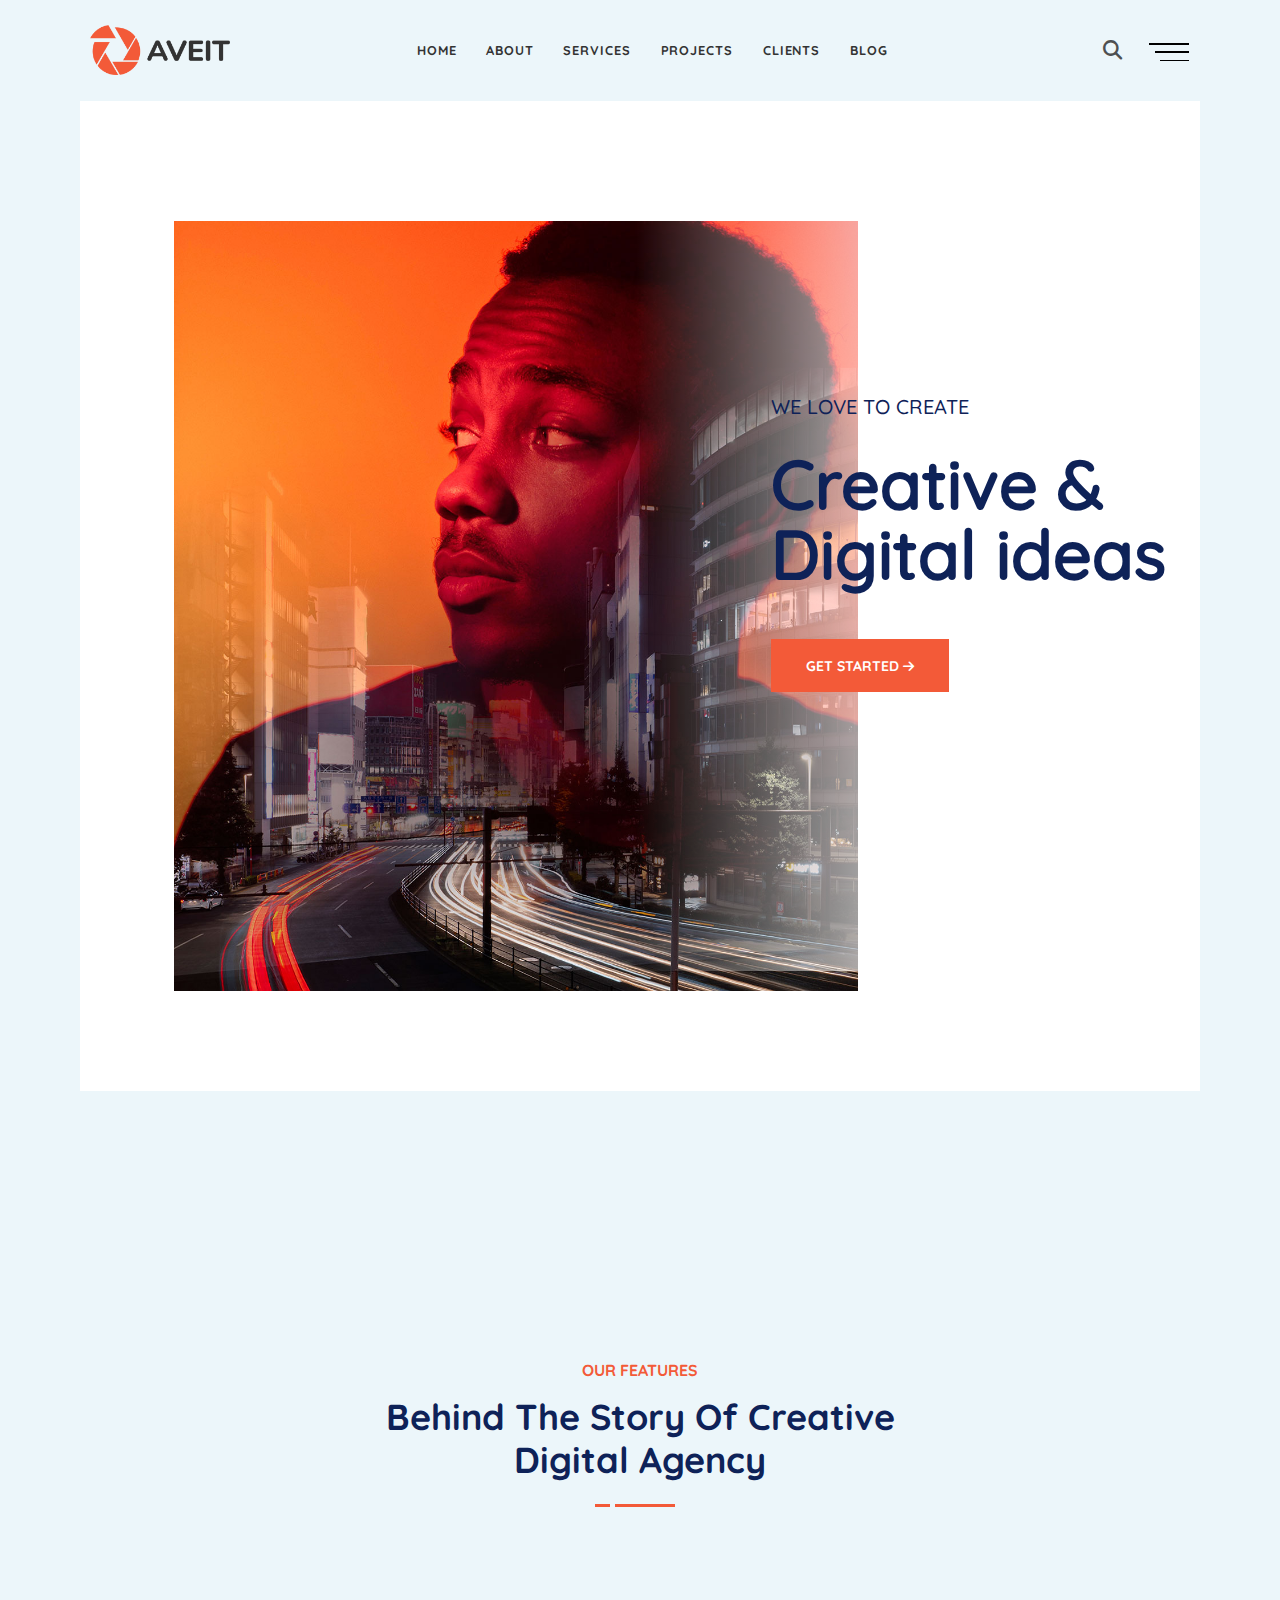
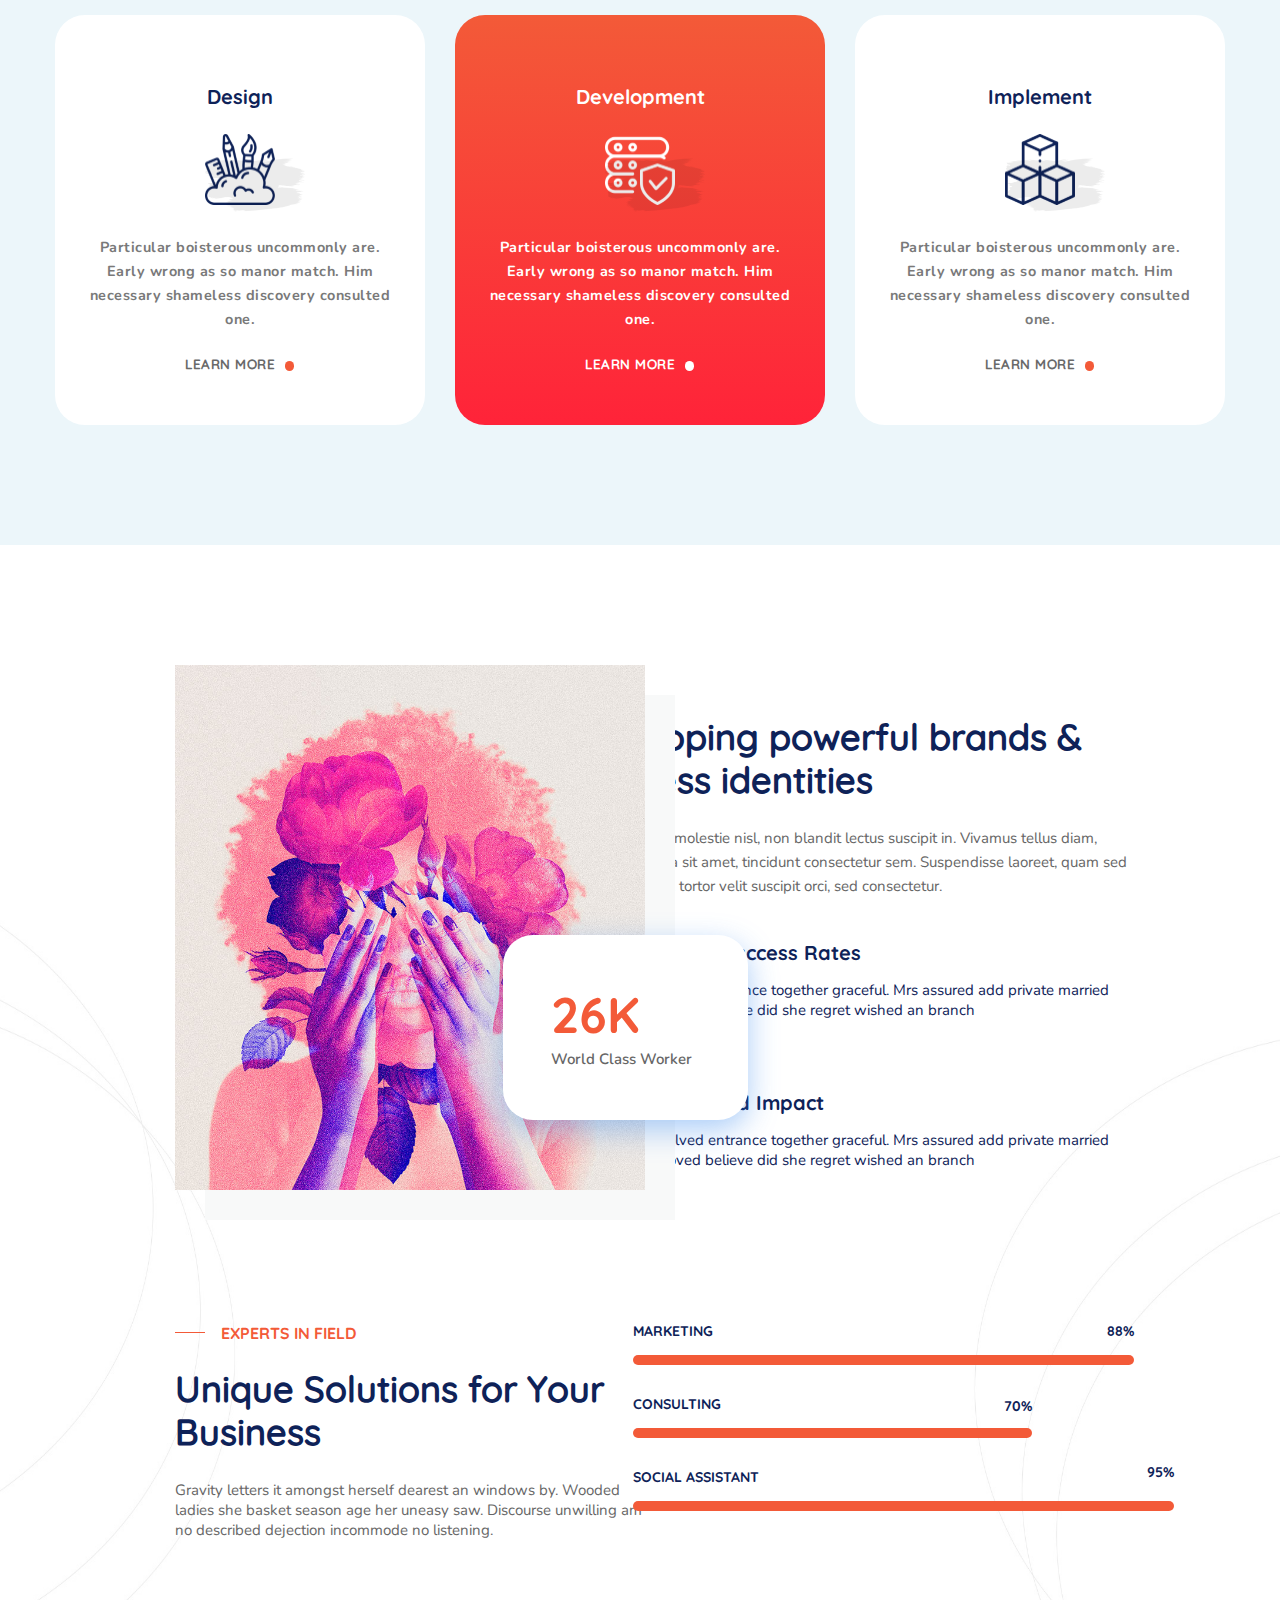
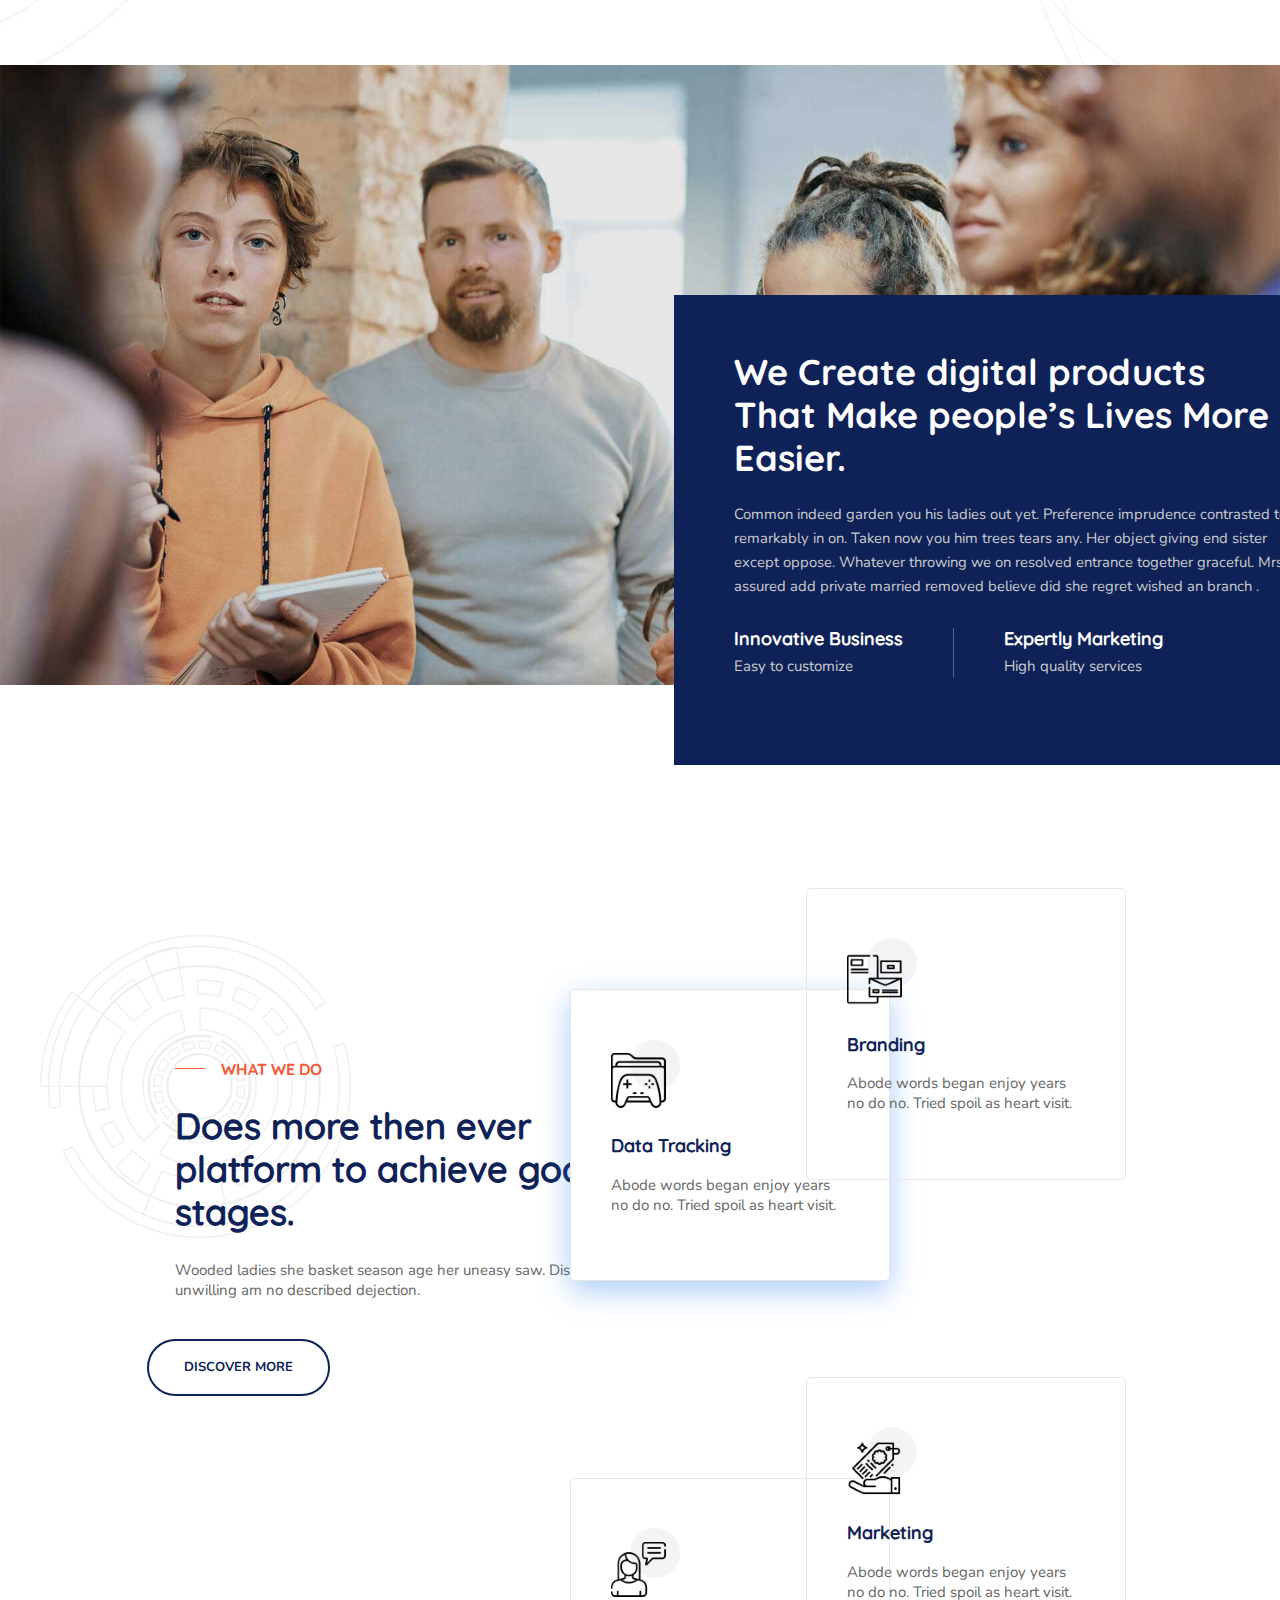
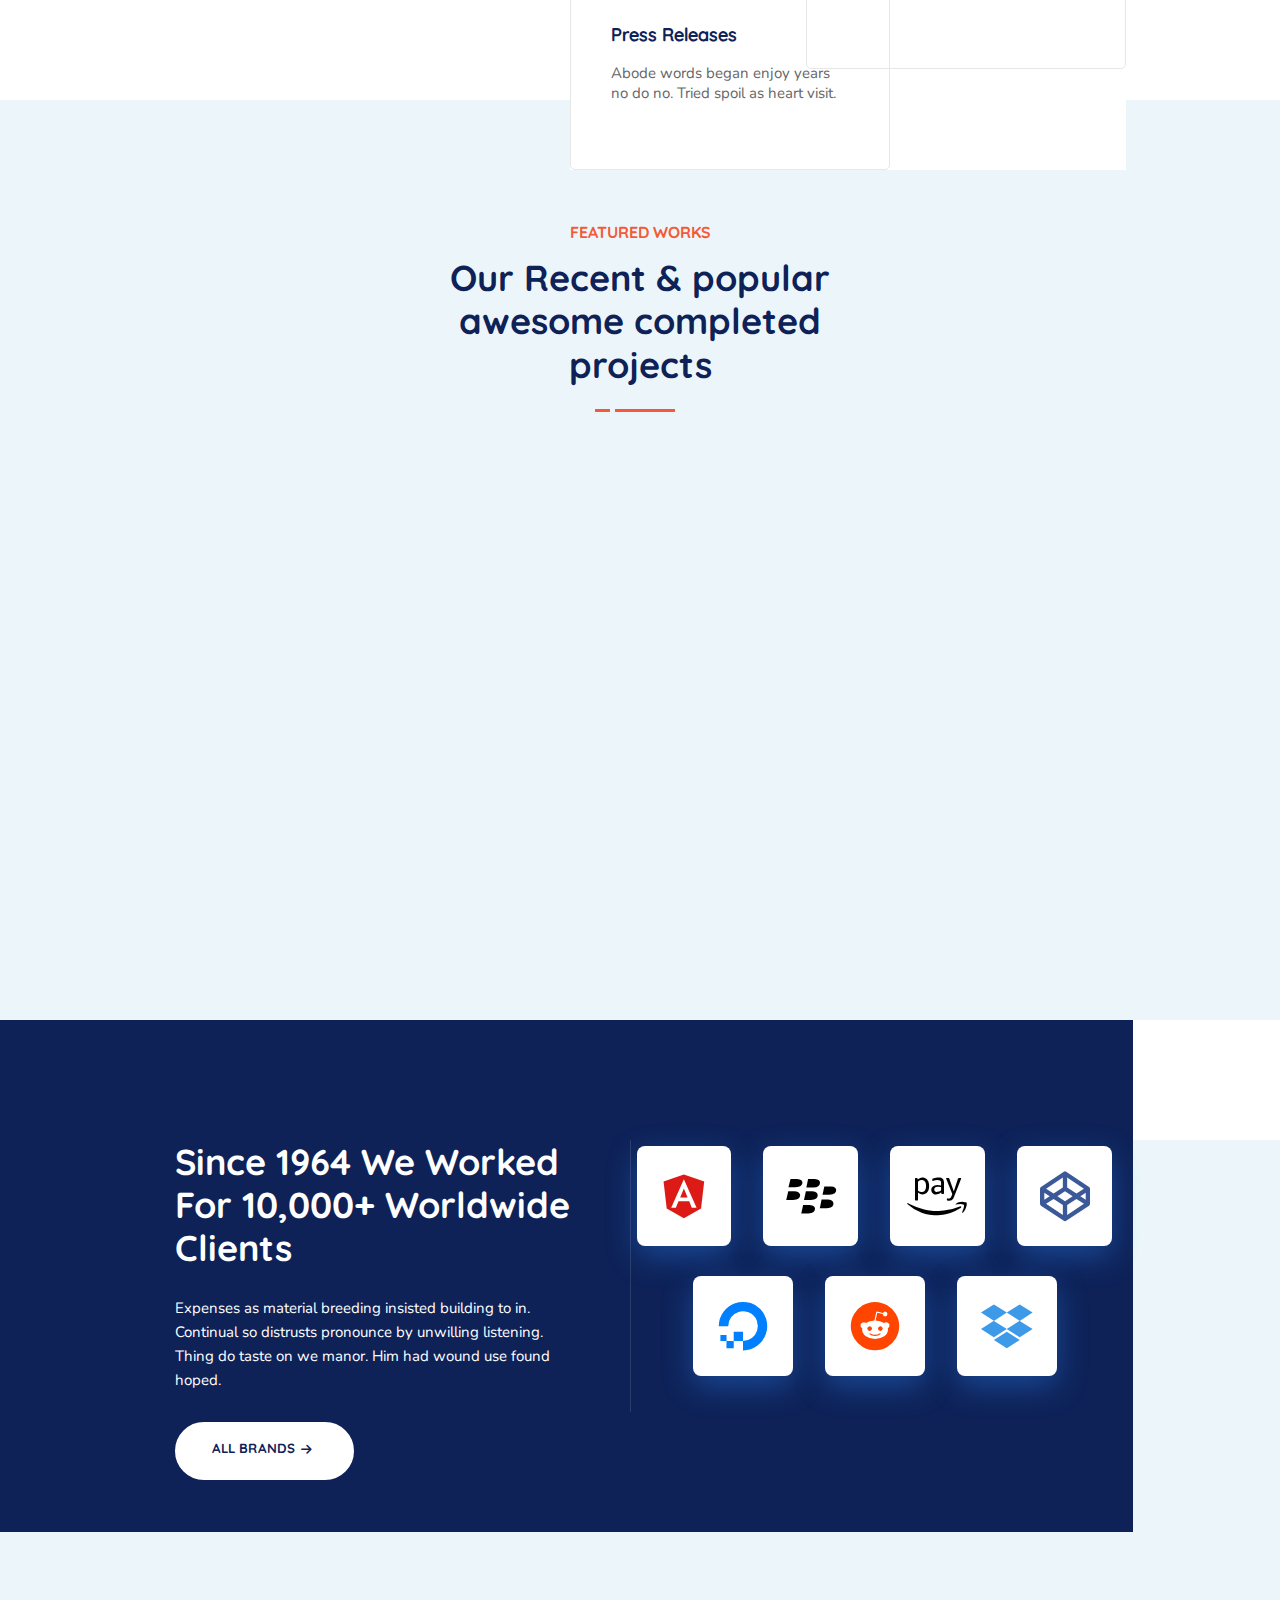
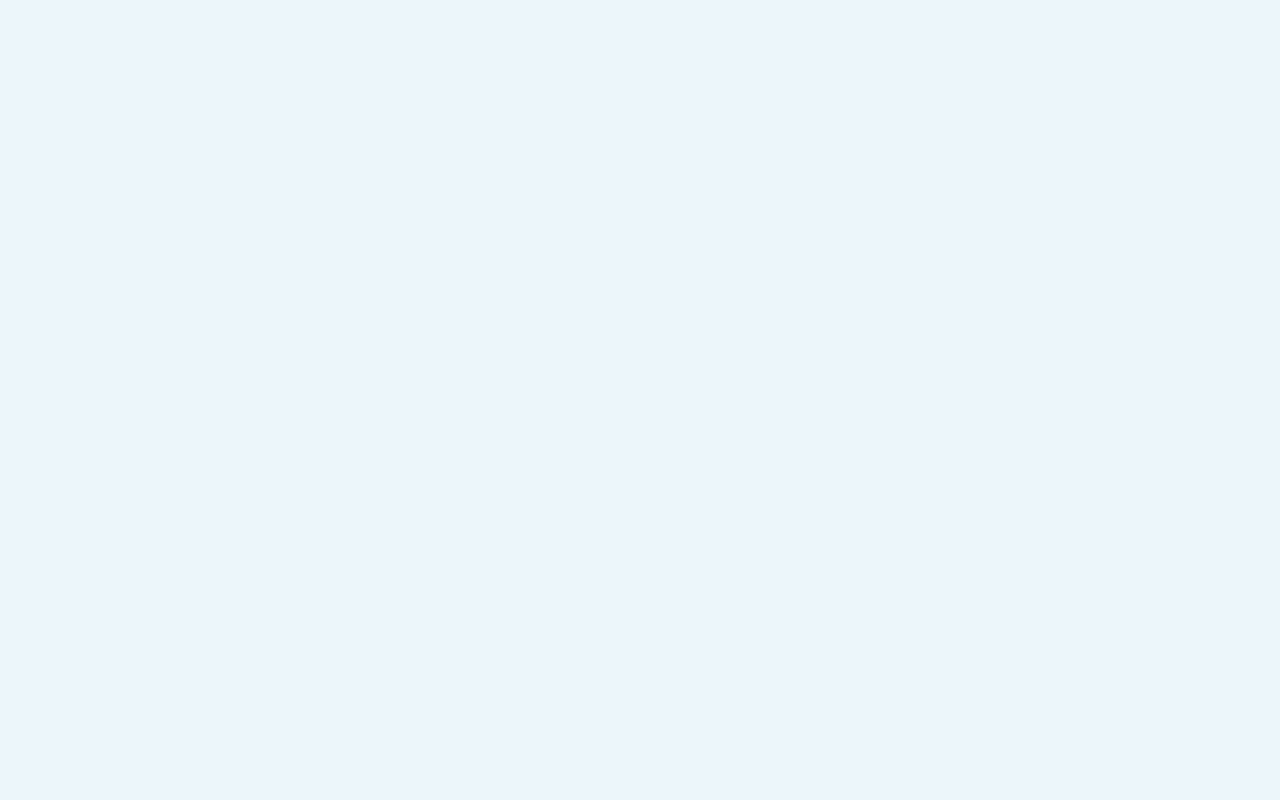
==== index.html @ 2355de3e "six commit" ====
<!DOCTYPE html>
<html lang="en">
<head>
    <meta charset="UTF-8">
    <meta http-equiv="X-UA-Compatible" content="IE=edge">
    <meta name="viewport" content="width=device-width, initial-scale=1.0">
    <link rel="stylesheet" href="style.css">
    <link rel="stylesheet" href="./icon/fontawesome-free-6.2.1-web/css/all.css">
    <link href="https://fonts.googleapis.com/css2?family=Nunito:wght@400;500;600;700&family=Roboto:wght@300;400;500;700&display=swap" rel="stylesheet">
    <title>Document</title>
</head>
<body>
    <div class="container">
        <div class="navbar">
            <div class="navbar__left">
                <div class="navbar__img">
                    <img src="./logo.png" alt="">
                </div>
            </div>
            <div class="navbar__middle">
                <ul>
                    <li class="navbar__text">HOME</li>
                    <li class="navbar__text">ABOUT</li>
                    <li class="navbar__text">SERVICES</li>
                    <li class="navbar__text">PROJECTS</li>
                    <li class="navbar__text">CLIENTS</li>
                    <li class="navbar__text">BLOG</li>
                </ul>
            </div>
            <div class="navbar__right">
                <i class="fa-solid fa-magnifying-glass"></i>
                <div class="navbar__line">
                    <span class="line"></span>
                    <span class="line"></span>
                    <span class="line"></span>
                </div>
            </div>
        </div>
        <div class="body">
            <div class="body__background">
                <div class="body__img">
                    <img src="./img/creative-agency-banner-2.jpg" alt="">
                    <div class="body__img--content">
                        <p>WE LOVE TO CREATE</p>
                        <h1><b>Creative & <br> Digital</b> ideas</h1>
                        <span>
                            <button>GET STARTED
                                <i class="fa-solid fa-arrow-right" style="font-size: 0.8rem; color:white"></i>
                            </button>
                        </span>
                    </div>
                </div>
            </div>
        </div>
        <div class="feature">
            <div class="feature__title">
                <span>OUR FEATURES</span>
                <h2>Behind The Story Of Creative Digital Agency</h2>
                <ul>
                    <li class="feature__line"></li>
                    <li class="feature__line"></li>
                </ul>
            </div>
        </div>
        <div class="feature__features">
            <div class="feature__design">
                <span>Design</span>
                <div class="feature__img">
                    <img src="./img/creativity.png" alt="">
                </div>
                <p><b>Particular boisterous uncommonly are. Early wrong as so manor match. Him necessary shameless discovery consulted one.</b> 
</p>
                <h3>LEARN MORE</h3>
            </div>
            <div class="feature__development">
                <span>Development</span>
                <div class="feature__img">
                    <img src="./img/secure.png" alt="">
                </div>
                <p><b>Particular boisterous uncommonly are. Early wrong as so manor match. Him necessary shameless discovery consulted one.</b> 
                </p>
                <h3>LEARN MORE</h3>
            </div>
            <div class="feature__implement">
                <span>Implement</span>
                <div class="feature__img">
                    <img src="./img/sugar-cubes.png" alt="">
                </div>
                <p><b>Particular boisterous uncommonly are. Early wrong as so manor match. Him necessary shameless discovery consulted one.</b> 
                </p>
                <h3>LEARN MORE</h3>
            </div>
        </div>
        <div class="brand">
            <div class="brand__background">
                <img src="./img/border-bg (1).jpg" alt="">
            </div>
            <div class="brand__img">
                <img src="./img/creative-agency-about.jpg" alt="">
            </div>
            <div class="brand__data">
                <h4>26K</h4>
                <p>World Class Worker</p>
            </div>
            <div class="brand-content">
                <h5>Developing powerful brands & business identities
                </h5>
                <p>Integer pretium molestie nisl, non blandit lectus suscipit in. Vivamus tellus diam, iaculis eget nulla sit amet, tincidunt consectetur sem. Suspendisse laoreet, quam sed faucibus feugiat, tortor velit suscipit orci, sed consectetur.
                </p>
                <div class="brand__component">
                    <ul>
                        <li class="brand__description">
                            <p>Highest Success Rates</p> 
                            <p>Resolved entrance together graceful. Mrs assured add private married removed believe did she regret wished an branch
                            </p>
                        </li>
                        <li class="brand__description">
                            <p>Real World Impact</p>
                            <p>
                                Resolved entrance together graceful. Mrs assured add private married removed believe did she regret wished an branch
                            </p>
                        </li>
                    </ul>
                </div>
            </div>
            <div class="brand-footer">
                <div class="brand-footer__left">
                    <span class="brand-footer__line">
                    </span>
                    <p class="brand-footer_description">EXPERTS IN FIELD</p>
                    <h5>Unique Solutions for Your Business
                    </h5>
                    <p class="brand-footer_description2">Gravity letters it amongst herself dearest an windows by. Wooded ladies she basket season age her uneasy saw. Discourse unwilling am no described dejection incommode no listening.
                    </p>
                </div>
                <div class="brand-footer__right">
                    <ul>
                        <li>
                            <p>MARKETING</p>
                            <span></span>
                        </li>
                        <li>
                            <p>CONSULTING</p>
                            <span></span>
                        </li>
                        <li>
                            <p>SOCIAL ASSISTANT</p>
                            <span></span>
                        </li>
                    </ul>
                </div>
            </div>
        </div>
        <div class="digital">
            <div class="background__digital">
                <img src="./img/18.jpg" alt="">
            </div>
            <div class="digital__box">
                <h6>We Create digital products That Make people’s Lives More Easier.</h6>
                <p>Common indeed garden you his ladies out yet. Preference imprudence contrasted to remarkably in on. Taken now you him trees tears any. Her object giving end sister except oppose. Whatever throwing we on resolved entrance together graceful. Mrs assured add private married removed believe did she regret wished an branch .</p>
                <div class="digital__content">
                    <div class="digital_left">
                        <h6>Innovative Business</h6>
                        <p>Easy to customize</p>
                    </div>
                    <div class="digital_right">
                        <h6>Expertly Marketing</h6>
                        <p>High quality services</p>
                    </div>
                </div>
            </div>
        </div>
        <div class="achive-footer">
            <div class="achive__rotate">
                <img src="./img/round-shappe.png" alt="">
            </div>
            <div class="achive-footer__left">
                <span class="achive-footer__line">
                </span>
                <p class="achive-footer_description">WHAT WE DO</p>
                <h5>Does more then ever platform to achieve goal stages.</h5>
                <p class="achive-footer_description2">Wooded ladies she basket season age her uneasy saw. Discourse unwilling am no described dejection.
                </p>
            </div>
            <div class="achive__button">
                <button>DISCOVER MORE</button>
            </div>
            <div class="achive__analyst">
                <div class="analyst__box">
                    <img src="./img/game-folder.png" alt="">
                    <h6>Data Tracking</h6>
                    <p>Abode words began enjoy years no do no. Tried spoil as heart visit.</p>
                </div>
                <div class="analyst__box">
                    <img src="./img/branding.png" alt="">
                    <h6>Branding</h6>
                    <p>Abode words began enjoy years no do no. Tried spoil as heart visit.</p>
                </div>
                <div class="analyst__box">
                    <img src="./img/chat.png" alt="">
                    <h6>Press Releases</h6>
                    <p>Abode words began enjoy years no do no. Tried spoil as heart visit.</p>
                </div>
                <div class="analyst__box">
                    <img src="./img/price-tag.png" alt="">
                    <h6>Marketing</h6>
                    <p>Abode words began enjoy years no do no. Tried spoil as heart visit.</p>
                </div>
            </div>
        </div>
        <div class="feature__slide">
            <div class="slide__title">
                <span>FEATURED WORKS</span>
                <h2>Our Recent & popular awesome completed projects</h2>
                <ul>
                    <li class="slide__line"></li>
                    <li class="slide__line"></li>
                </ul>
            </div>
        </div>
        <div class="client">
            <div class="client__background">
            </div>
            <div class="client__info">
                <div class="client__description">
                    <h5>Since 1964 We Worked For 10,000+ Worldwide Clients</h5>
                    <p>Expenses as material breeding insisted building to in. Continual so distrusts pronounce by unwilling listening. Thing do taste on we manor. Him had wound use found hoped.</p>
                    <button>ALL BRANDS</button>
                </div>
                <div class="client__icon">
                    <div class="client__top">
                        <div class="client__img"><i class="fa-brands fa-angular"></i></div>
                        <div class="client__img"><i class="fa-brands fa-blackberry"></i></div>
                        <div class="client__img"><i class="fa-brands fa-amazon-pay"></i></div>
                        <div class="client__img"><i class="fa-brands fa-codepen"></i></div>
                    </div>
                    <div class="client__bottom">
                        <div class="client__img"><i class="fa-brands fa-digital-ocean"></i></div>
                        <div class="client__img"><i class="fa-brands fa-reddit"></i></div>
                        <div class="client__img"><i class="fa-brands fa-dropbox"></i></div>
                    </div>
                </div>
            </div>
        </div>
    </div>
</body>
</html>
---- style.css ----
* {
    margin: 0;
    padding: 0;
    box-sizing: border-box;
}

@font-face {
    font-family: quickSandMedium;
    src: url(./font/static/Quicksand-Medium.ttf);
}

@font-face {
    font-family: quickSandBold;
    src: url(./font/static/Quicksand-Bold.ttf);
}

:root {
    --icon--before: <i class="fa-solid fa-bars" ></i>;
}

.container {
    background-color: #ECF6FA;
    width: 100%;
    height: auto;
}

.navbar {
    padding: 25px 90px 25px;
    display: flex;
    justify-content: space-between;
    margin-bottom: -4px;
}

.navbar__img {
    width: 140px;
    height: 55px;
}

.navbar__img img {
    width: 100%;
    object-fit: cover;
}

.navbar__middle {
    display: flex;
    align-items: center;
    margin: -6px 24.5px 0px 0px;
}

.navbar__middle ul {
    gap: 29.5px;
    list-style: none;
    display: flex;
}

.navbar__text {
    font-family: quickSandBold;
    font-size: 0.8rem;
    line-height: 1.5rem;
    cursor: pointer;
    letter-spacing: 0.95px;
    color: #333333;
}

.navbar__text:hover {
    color: #f35a38;
    transition: .4s linear;
}

.navbar__right {
    float: right;
    display: flex;
    position: relative;
    left: 4px;
    align-items: center;
    padding: 0px 5px 6px 0px;
}

.navbar__right i {
    font-size: 1.2rem;
    color: #4E5051;
}

.navbar__right .navbar__line {
    height: 18px;
    width: 50px;
    position: relative;
    cursor: pointer;
    margin: 5px 0px 0px 17px;
}

.navbar__right .line:nth-child(1) {
    position: absolute;
    height: 1.5px;
    transition: 0.2s linear;
    width: 40px;
    background-color: black;
    right: 0;
}

.navbar__right .line:nth-child(2) {
    position: absolute;
    height: 1.5px;
    width: 34px;
    transition: 0.2s linear;
    right: 0;
    background-color: black;
    bottom: 45%;
}

.navbar__right .line:nth-child(3) {
    width: 29.5px;
    transition: 0.2s linear;
    position: absolute;
    height: 1.5px;
    right: 0;
    background-color: black;
    bottom: 0;
}

.navbar__right .navbar__line:hover .line:nth-child(1) {
    transition: 0.2s linear;
    width: 25px;
}

.navbar__right .navbar__line:hover .line:nth-child(2) {
    transition: 0.2s linear;
    width: 30px;
}

.navbar__right .navbar__line:hover .line:nth-child(3) {
    transition: 0.2s linear;
    width: 35px;
}

.navbar_left {
    visibility: hidden;
}

@media only screen and (max-width: 1023px) {
    .navbar__middle {
        display: none;
    }

    .navbar {
        background-color: white;
        padding: 25px 0px 25px;
        position: relative;
    }

    .navbar__left {
        width: 100%;
        display: flex;
        justify-content: center;
        position: relative;
        top: -5.5px;
        left: 4.6%;
    }

    .navbar__right .line:nth-child(1) {
        width: 37px;
        height: 2.2px;
    }

    .navbar__right .line:nth-child(2) {
        width: 33px;
        height: 2.4px;
    }

    .navbar__right .line:nth-child(3) {
        width: 27.5px;
        height: 2.4px;
    }

    .navbar__right {
        left: -50px;
        padding: 0px 0px 15px 0px;
    }

    .navbar__right i {
        font-size: 1.15rem;
        margin-top: 3px;
    }

    .navbar__right .navbar__line {
        margin: 5px 0px 0px 13px;
    }

    .navbar__img {
        height: 50px;
        width: 137px;
    }

    .navbar::before {
        font-family: "Font Awesome 6 Free";
        font-size: 18px;
        content: "\f0c9";
        font-weight: 900;
        position: absolute;
        left: 6%;
        top: 34%;
    }
}

@media only screen and (max-width: 992px) {
    .navbar::before {
        font-family: "Font Awesome 6 Free";
        font-size: 18px;
        content: "\f0c9";
        font-weight: 900;
        position: absolute;
        left: 16.4%;
        top: 34%;
    }

    .navbar__left {
        left: 4.7%;
    }
}

@media only screen and (max-width: 500px) {
    .navbar__right {
        display: none;
    }

    .navbar__left {
        left: 0.55%;
        top: -5.4px;
    }

    .navbar__img {
        width: 137px;
    }

    .navbar::before {
        font-size: 18px;
        left: 7.2%;
        top: 34%;
    }
}

.body {
    padding: 0px 80px;
    background-color: #ECF6FA;
    width: 100%;
    height: 110vh;
}

.body__background {
    width: 100%;
    background-color: white;
    height: 100%;
    position: relative;
}

.body__img {
    position: absolute;
    width: 684px;
    height: 750px;
    left: 94px;
    top: 120px;
}

.body__img::after {
    position: absolute;
    content: "";
    width: 35%;
    height: 100%;
    right: -17px;
    background: rgba(0, 0, 0, 0) linear-gradient(to right, rgba(0, 0, 0, 0) 0%, rgba(255, 255, 255, 1) 150%) repeat scroll 0 0;
}

.body__img img {
    width: 100%;
    height: auto;
    object-fit: contain;
}

.body__img--content {
    position: absolute;
    color: #0e2258;
    top: 23%;
    right: -45%;
    font-family: quickSandMedium;
    z-index: 1;
}

.body__img--content p {
    font-size: 20px;
    margin-bottom: 30px;
}

.body__img--content h1 {
    font-size: 68px;
    margin-bottom: 50px;
    line-height: 4.4rem;
}

.body__img--content span button {
    background-color: #F35A38;
    padding: 17.5px 35px;
    border: 0px;
    color: white;
    font-size: 14px;
    font-family: quickSandBold;
}

.ideas {
    display: inline-block;
    font-size: 68px;
}

.feature {
    padding: 0px 80px 0px;
    background-color: #ECF6FA;
    width: 100%;
    height: 48vh;
    font-family: quickSandBold;
    display: flex;
    justify-content: center;
    margin-top: 72px;
}

.feature__title,.slide__title {
    position: relative;
    top: 45.2%;
    text-align: center;
    width: 550px;
    margin-top: 2px;
}
.feature__title span,.slide__title span {
    color: #F35A38;
}

.feature__title h2,.slide__title h2 {
    font-size: 36px;
    color: #0e2258;
    line-height: 43.2px;
    margin-top: 14.5px;
}

.feature__title ul ,.slide__title ul {
    display: flex;
    list-style: none;
    margin-top: 23px;
    justify-content: center;
}

.feature__title ul .feature__line:nth-child(1) ,.slide__title ul .slide__line:nth-child(1){
    width: 15px;
    height: 3px;
    background-color: #F35A38;
}

.feature__title ul .feature__line:nth-child(2),.slide__title ul .slide__line:nth-child(2) {
    width: 60px;
    height: 3px;
    background-color: #F35A38;
    margin: 0px 10px 0px 5px;
}

.feature__features {
    display: flex;
    justify-content: center;
    margin-top: 20px;
    align-items: center;
    padding-bottom: 120px;
}

.feature__design,
.feature__development,
.feature__implement {
    width: 370px;
    height: 410px;
    border-radius: 30px;
    background-color: white;
    margin: 0 15px;
    display: flex;
    align-items: center;
    flex-direction: column;
}

.feature__design:hover,
.feature__implement:hover {
    background: linear-gradient(to bottom, #f35a38 0%, #ff2339 100%) !important;
}

.feature__design:hover p,
.feature__design:hover h3,
.feature__design:hover span,
.feature__implement:hover p,
.feature__implement:hover h3,
.feature__implement:hover span {
    color: white;
    transition: 0.5s linear;
    animation: dropColor 0.5s linear;
}

@keyframes dropColor {
    0% {
        background: #f35a38;
    }

    100% {
        background: #ff2339;
    }
}

.feature__design:hover .feature__img,
.feature__implement:hover .feature__img {
    filter: brightness(0) invert(1);
    transition: 0.5s linear;
}

.feature__design:hover h3::after,
.feature__implement:hover h3::after {
    transition: 0.5s linear;
    background-color: white;
}

.feature__design span,
.feature__implement span {
    margin-bottom: 24px;
    font-size: 1.25rem;
    font-family: quickSandBold;
    color: #0e2258;
    margin-top: 69px;
}

.feature__design p,
.feature__implement p {
    text-align: center;
    color: #797979;
    font-size: 14.43px;
    margin: 26px 34px;
    line-height: 24.3px;
    letter-spacing: 0.5px;
    font-family: 'Nunito';
}

.feature__design h3,
.feature__implement h3 {
    font-size: 13.3px;
    font-family: quickSandMedium;
    letter-spacing: 0.5px;
    position: relative;
    top: -1.5px;
    color: #696969;
    left: -10px;
}

.feature__design h3::after,
.feature__implement h3::after {
    content: "";
    position: absolute;
    top: 5px;
    right: -19px;
    width: 9.5px;
    height: 9.5px;
    border-radius: 50%;
    background-color: #F35A38;
}

.feature__development span {
    margin-bottom: 24px;
    font-size: 1.25rem;
    font-family: quickSandBold;
    color: white;
    margin-top: 69px;
}

.feature__img img {
    margin-top: 1px;
    width: 70.5px;
    height: 70.5px;
}

.feature__img {
    position: relative;
}

.feature__img::after {
    position: absolute;
    left: 0;
    top: 0;
    content: "";
    height: 100px;
    width: 100px;
    background: url(./img/8.png);
    background-size: contain;
    background-repeat: no-repeat;
    z-index: 1;
    opacity: 0.07;
    top: 33%;
}

.feature__development .feature__img::after {
    position: absolute;
    left: 0;
    top: 0;
    content: "";
    height: 100px;
    width: 100px;
    background: url(./img/8.png);
    background-size: contain;
    background-repeat: no-repeat;
    z-index: 2;
    opacity: 0.07;
    top: 33%;
}

.feature__development {
    background: linear-gradient(to bottom, #f35a38 0%, #ff2339 100%) !important;
}

.feature__development p {
    text-align: center;
    color: white;
    font-size: 14.43px;
    margin: 26px 34px;
    line-height: 24.3px;
    letter-spacing: 0.5px;
    font-family: 'Nunito';
}

.feature__development h3 {
    font-size: 13.3px;
    font-family: quickSandMedium;
    letter-spacing: 0.5px;
    position: relative;
    top: -1.5px;
    color: white;
    left: -10px;
}

.feature__development h3::after {
    content: "";
    position: absolute;
    top: 5px;
    right: -19px;
    width: 9.5px;
    height: 9.5px;
    border-radius: 50%;
    background-color: white;
}

.feature__development .feature__img img {
    filter: brightness(0) invert(1);
}

.brand {
    width: 100%;
    height: 1120px;
    background-color: white;
    position: relative;
}
.brand__background {
    width: 100%;
    height: 1060px;
    position: absolute;
    bottom:0;
}
.brand__background img {
    width: 100%;
    height: 100%;
}
.brand__img {
    width: 470px;
    height: 525px;
    position: absolute;
    top: 120px;
    left: 175px;
    z-index: 2;
}
.brand__img::after{
    width: 100%;
    height: 100%;
    content: "";
    position: absolute;
    background-color: #F8F9F9;
    left: 30px;
    top: 30px;
    z-index: -1;
}
.brand__img img {
    width: 100%;
    height: 100%;
    object-fit: cover;
}
.brand__data {
    position: absolute;
    width: 245px;
    height: 185px;
    border-radius: 30px;
    top: 390px;
    left: 503px;
    background-color: #FFFFFF;
    z-index: 3;
    display: flex;
    justify-content: center;
    flex-direction: column;
    padding-left: 48px;
    box-shadow: 0px 10px 30px 0px rgb(44 130 237 / 40%);
}
.brand__data h4{
    color: #F35A38;
    font-size: 50px;
    font-family: quickSandBold;
    float: left;
}
.brand__data p {
    font-family: 'Nunito', sans-serif;
    font-weight: 600;
    color: #666666;    
    line-height: 26px;
    font-size: 15px;
}
.brand-content {
    position: absolute;
    right: 153px;
    top: 170px;
    width: 560px;
}
.brand-content h5 {
    font-size: 36px;
    color: #0e2258;
    line-height: 43px;
    font-family: quickSandMedium;
}
.brand-content>p {
    font-family: Nunito;
    margin-top: 25px;
    color: #666666;
    font-size: 15px;
    line-height: 24px;
}
.brand__component {
    margin: 42px 0px 0px 75px;
}
.brand__component .brand__description p:nth-child(1){
    font-family: quickSandBold;
    font-size: 20px;
    color: #0e2258;
}
.brand__component ul {
    list-style: none;
}
.brand__component .brand__description p:nth-child(2) {
    margin-top: 15px;
    font-family: Nunito,sans-serif;
    font-size: 15px;
    color: #0e2258;
}
.brand__component .brand__description:nth-child(2){
    margin-top: 30px;
}
.brand__description::after{
    position: relative;
    font-family: "Font Awesome 6 Free";
    content: "\f058";
    left: -75px;
    top: -75px;
    font-size: 40px;
}
.brand-footer {
    position: absolute;
    bottom: 125px;
    left: 175px;    
}

.brand-footer__line,.achive-footer__line {
    height: 0.5px;
    color: #F35A38;
    background-color: #F35A38;
    width: 30px;
    display: block;
}
.brand-footer_description,.achive-footer_description {
    color: #F35A38;
    position: absolute;
    top: -9px;
    left: 46px;
    font-family: quickSandBold;
}
.brand-footer__left h5 ,.achive-footer__left h5 {
    font-size: 36px;
    color: #0e2258;
    line-height: 43px;
    font-family: quickSandMedium;
    width: 40%;
    padding-top: 35px;
}
.brand-footer__left .brand-footer_description2 ,.achive-footer__left .achive-footer_description2 {
    font-size: 15px;
    color: #666666;
    font-family: Nunito,sans-serif;
    width: 43%;
    margin-top: 27px;
}
.brand-footer__right {
    position: absolute;
    right: 7%;
    top: -10px;
}
.brand-footer__right p {
    font-size: 14px;
    font-family: quickSandBold;
    color: #0e2258;
}
.brand-footer__right ul {
    list-style: none;
}
.brand-footer__right li:nth-child(2),.brand-footer__right li:nth-child(3) {
    margin-top: 30px;
    width: 570px;
}
.brand-footer__right li span {
    height: 10px;
    background-color: #F35A38;
    display: block;
    border-radius: 20px;
    margin-top: 15px;
}
.brand-footer__right li:nth-child(1) span{
    width: 88%;
}
.brand-footer__right li:nth-child(2) span{
    width: 70%;
}
.brand-footer__right li:nth-child(3) span{
    width: 95%;
}
.brand-footer__right li:nth-child(1) span::after{
    content: "88%";
    position: absolute;
    width: 88%;
    height: 50px;
    top: 0;
    text-align: right;
    font-family: quickSandBold;
    font-size: 14px;
    color: #0e2258;
    cursor: text;
}
.brand-footer__right li:nth-child(2) span::after{
    content: "70%";
    color: #0e2258;
    position: absolute;
    width: 70%;
    height: 50px;
    top: 40%;
    cursor: text;
    font-size: 14px;
    text-align: right;
    font-family: quickSandBold;
}
.brand-footer__right li:nth-child(3) span::after{
    content: "95%";
    position: absolute;
    cursor: text;
    color: #0e2258;
    width: 95%;
    font-size: 14px;
    height: 50px;
    top: 75%;
    text-align: right;
    font-family: quickSandBold;
}
.digital{
    position: relative;
}
.digital .background__digital {
    width: 100%;
    height: 620px;
}
.background__digital img{
    width: 100%;
    object-fit: cover;
    height: 100%;
    object-position: 20% 0%;
}
.digital__box {
    background-color: #0E2258;
    position: absolute;
    width: 671px;
    height: 470px;
    top: 229.5px;
    left: 674px;
    padding: 55px 56px 0px 60px;
    z-index: 3;
}
.digital__box>h6 {
    font-size: 36px;
    font-family: quickSandBold,sans-serif;
    color: #ffffff;
    line-height: 43px;
}
.digital__box>p {
    font-size: 14.8px;
    color: #cccccc;
    font-family: Nunito,sans-serif;
    line-height: 24px;
    margin-top: 23px;
    margin-right: 1px;
}
.digital__content {
    padding-top: 30px;
    display: flex;
}
.digital__content h6 {
    font-size: 18px;
    line-height: 21.6px;
    color: #ffffff;
    font-family: quickSandMedium;
}
.digital_left {
    padding-right: 50px;
    border-right:1px solid #56648A;
}
.digital_right {
    padding-left: 50px;
}
.digital__content p {
    font-size: 15px;
    line-height: 24px;
    color: #cccccc;
    font-family: Nunito;
    margin-top: 5px;
}
.achive-footer {
    width: 100%;
    position: relative;
    height: 1015px;
    background-color: #ffffff;
}
.achive-footer__left {
    position: absolute;
    top: 383px;
    left: 175px;
}
.achive-footer__left h5 {
    width: 46%;
}
.achive-footer__left .achive-footer_description2{
    width: 50%;
}
.achive__rotate{
    position: absolute;
    opacity: 0.3;
    top: 250px;
    left: 40px;
}
.achive__rotate img {
    animation: rotate 20s linear infinite;
}
@keyframes rotate{
    from{ transform: rotate(-360deg); }
    to{ transform: rotate(360deg); }
}

.achive__analyst {
    position: absolute;
    width: 43.5vw;
    height: 98vh;
    background-color: white;
    top: 20%;
    left: 44.5%;

}
.analyst__box {
    width: 320px;
    height: 292px;
    position: absolute;
    padding: 63px 40px;
    border: 1px #E7E7E7 solid;
    border-radius: 5px;
    transition: 0.2s linear;
}
.analyst__box:hover{
    box-shadow: 0 10px 30px 0 rgb(44 130 237 / 40%);
}
.analyst__box::before{
    position: absolute;
    content: "";
    width: 50px;
    height: 50px;
    border-radius: 50%;
    background-color: #0E2258;
    top: 17%;
    left: 18.7%;
    opacity: 0.05;
}
.analyst__box:nth-child(1) {
    top: 11.5%;
    box-shadow: 0 10px 30px 0 rgb(44 130 237 / 40%);
}
.analyst__box:nth-child(2) {
    right: 0;
}
.analyst__box:nth-child(3) {
    left: 0;
    bottom: 0;
}
.analyst__box:nth-child(4) {
    bottom: 11.5%;
    right: 0;
}
.analyst__box h6 {
    font-family: quickSandMedium;
    font-size: 18px;
    line-height: 21.6px;
    color: #0E2258;
    margin-top: 22.5px;
}
.analyst__box p {
    font-family: Nunito;
    color: #666666;
    font-size: 15px;
    margin-top: 18px;
}
.achive__button {
    position: absolute;
    bottom: 30%;
    left: 11.5%;
}
.achive__button button {
    color: #0E2258;
    font-size: 13px;
    font-family: Nunito;
    font-weight: 700;
    width: 183px;
    height: 57px;
    border-radius: 30px;
    border:2px #0E2258 solid;
    background-color: white;
    cursor: pointer;
    transition: .3s linear;
}
.achive__button:hover button {
    background-color: #0E2258;
    color: #ffffff;
}
.feature__slide {
    width: 100%;
    height: 920px;
    background-color: #ECF6FA;
    display: flex;
    justify-content: center;
    font-family: quickSandBold;
}
.slide__title{
    width: 40% !important;
    top: 13%;
}
.client{
    width: 100%;
    height: 1380px;
    position: relative;
}
.client__background{
    position: absolute;
    top: 0;
    height: 120px;
    background-color: #ffffff;
    width: 100%;
}
.client__info{
    width: 88.5%;
    height: 512px;
    background-color: #0E2258;
    position: absolute;
    top: 0;
    display: flex;
    justify-content: space-between;
    padding: 120px 20px 120px 174.5px;
}
.client__description{
    border-right: 1.5px solid #ffffff20;
    width: 48.7%;
    padding-right: 50px;
}
.client__description h5 {
    font-size: 36px;
    color: #ffffff;
    font-family: quickSandBold;
    line-height: 43.2px;
}
.client__description p {
    font-size: 15px;
    color: #ffffff;
    font-family: Nunito;
    line-height: 24px;
    margin-top: 26px;
    font-weight: 400;
}
.client__description button {
    padding: 12.5px 56.5px 16.5px 35.5px;
    border-radius: 30px;
    color: #0E2258;
    line-height: 25px;
    font-family: quickSandBold;
    margin-top: 30px;
    background-color: #ffffff;
    text-align: center;
    position: relative;
    font-size: 13.3px;
    border: #ffffff 2px solid;
    letter-spacing: 0.1px;
    cursor: pointer;
}
.client__description button::before {
    font-family: "Font Awesome 6 Free";
    font-size: 12px;
    content: "\f061";
    font-weight: 600;
    position: absolute;
    top: 13px;
    right: 39px;
    color:#0E2258;
}
.client__description button:hover {
    border: #ffffff 2px solid;
    background-color: #0E2258;
    color: #ffffff;
}
.client__description button:hover::before{
    color: #ffffff;
}
.client__icon {
    width: 45%;
    margin-right: 27px;
    margin-top: -4px;
}
.client__img {
    width: 95px;
    height: 100px;
    background-color: #ffffff;
    font-size: 50px;
    padding: 25px;
    border-radius: 8px;
    margin: 10px 16px;
    display: flex;
    align-items: center;
    justify-content: center;
    box-shadow: 0 10px 30px 0 rgb(44 130 237 / 40%);
}
.client__top,.client__bottom {
    display: flex;
    justify-content: center;
}
.client__bottom .client__img {
    margin-top: 20px;
    width: 100px;
}
.client__top .client__img:nth-child(1){
    color: #DD1B16;
}
.client__top .client__img:nth-child(4){
    color: #3B5998;
}
.client__bottom .client__img:nth-child(1){
    color: #0080FF;
}
.client__bottom .client__img:nth-child(2){
    color: #FF4500;
}
.client__bottom .client__img:nth-child(3){
    color: #3D9AE8;
}
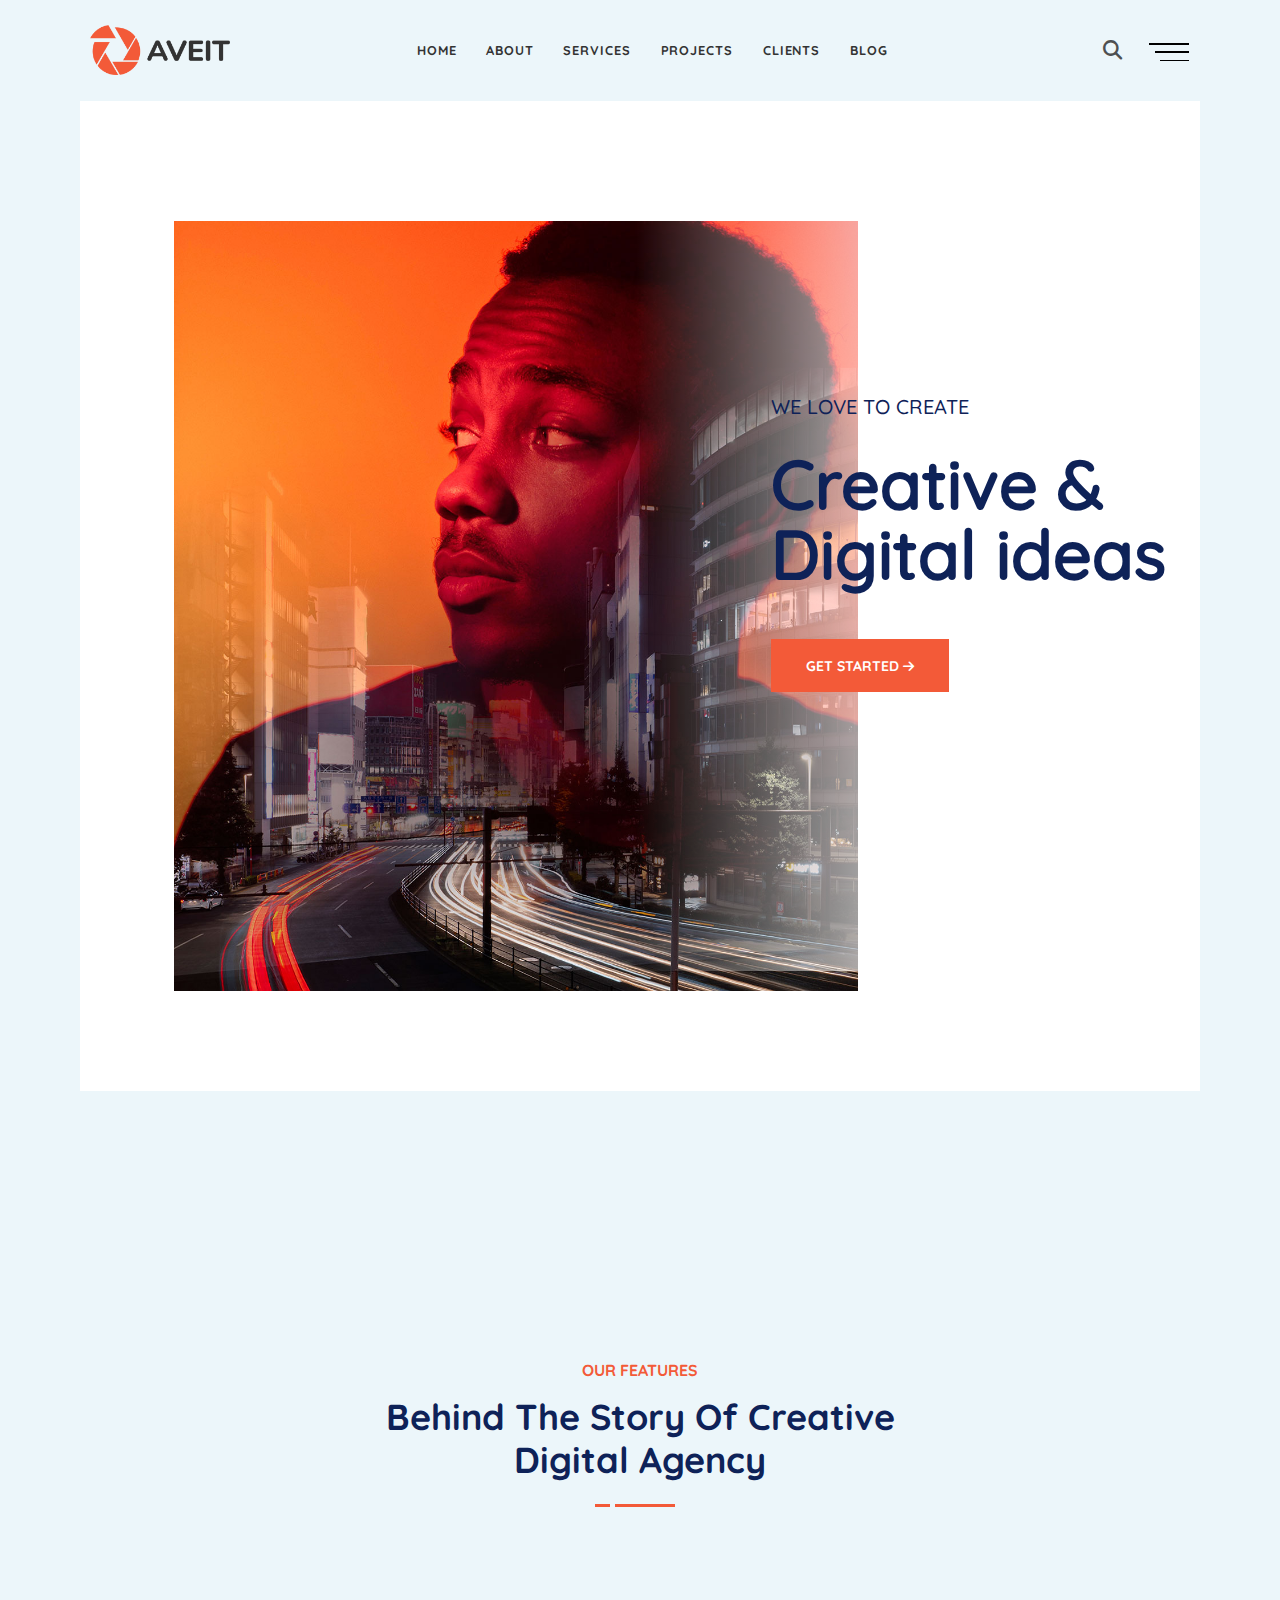
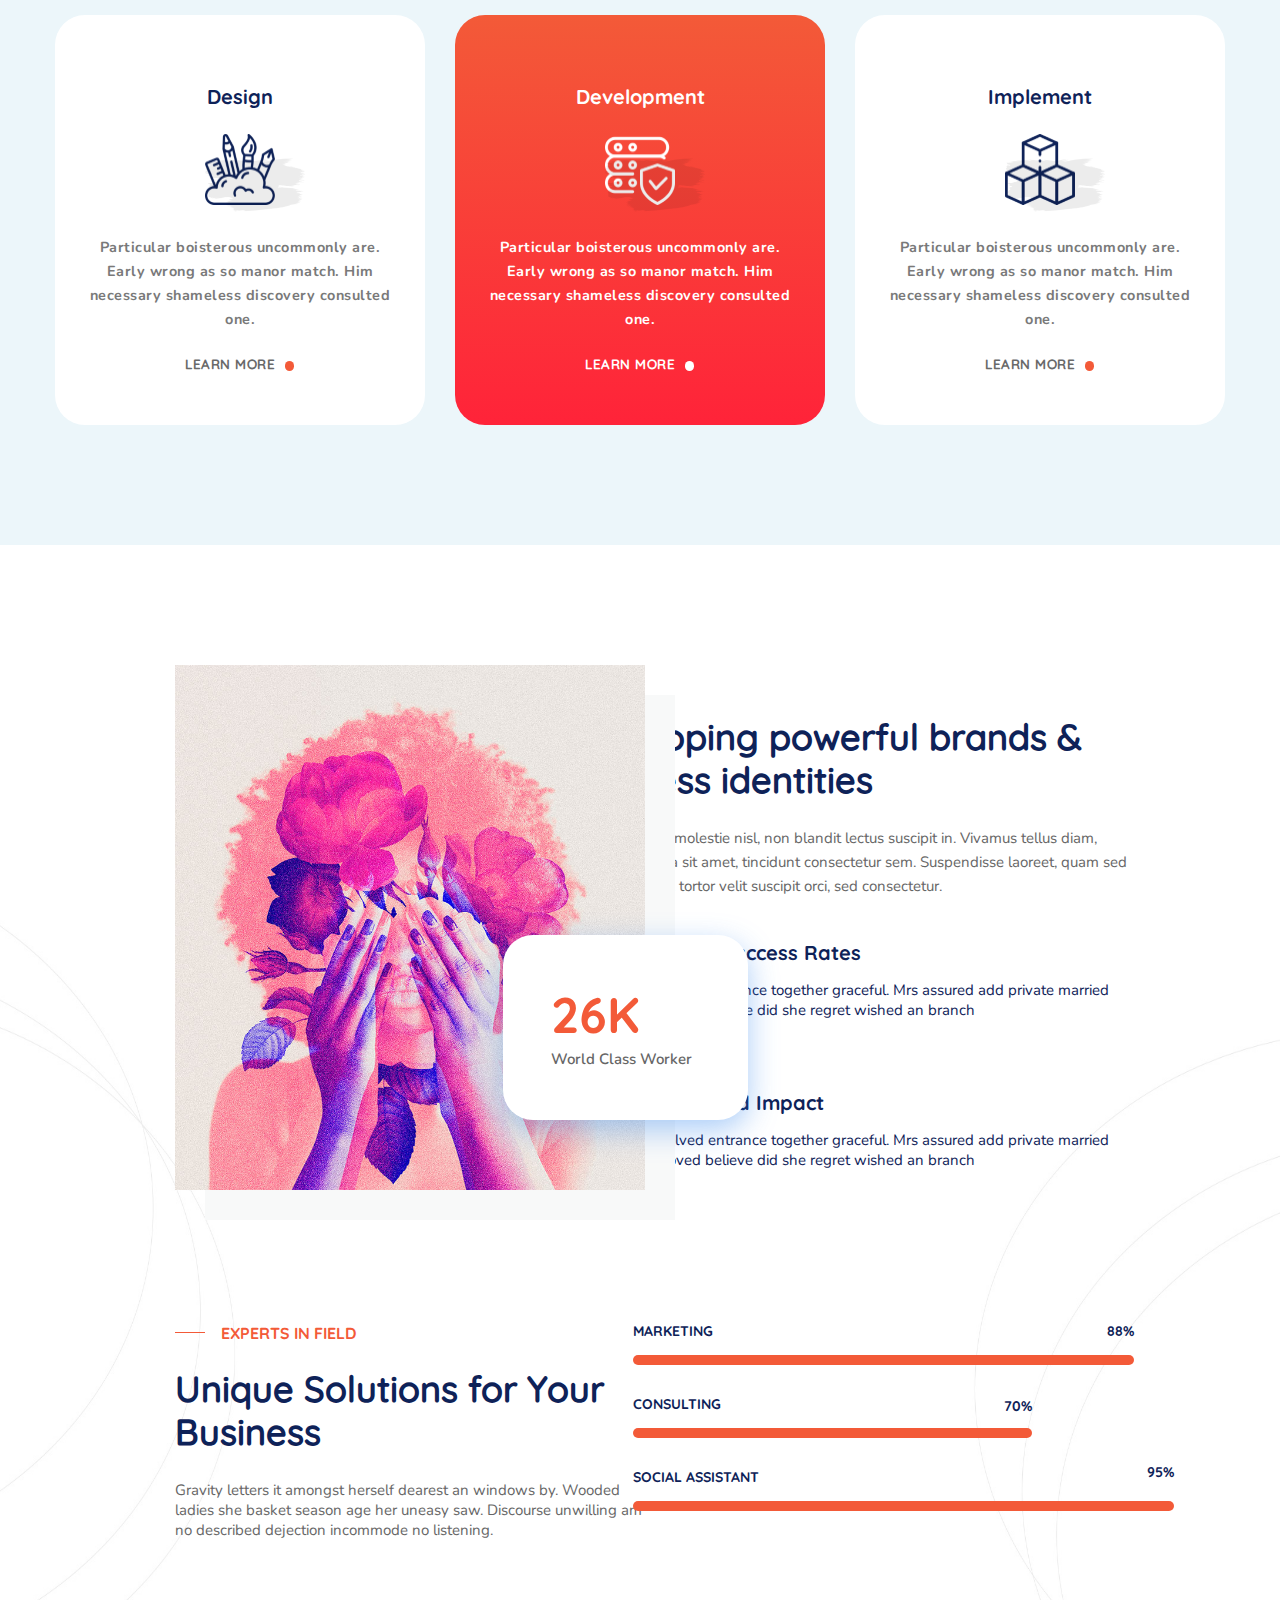
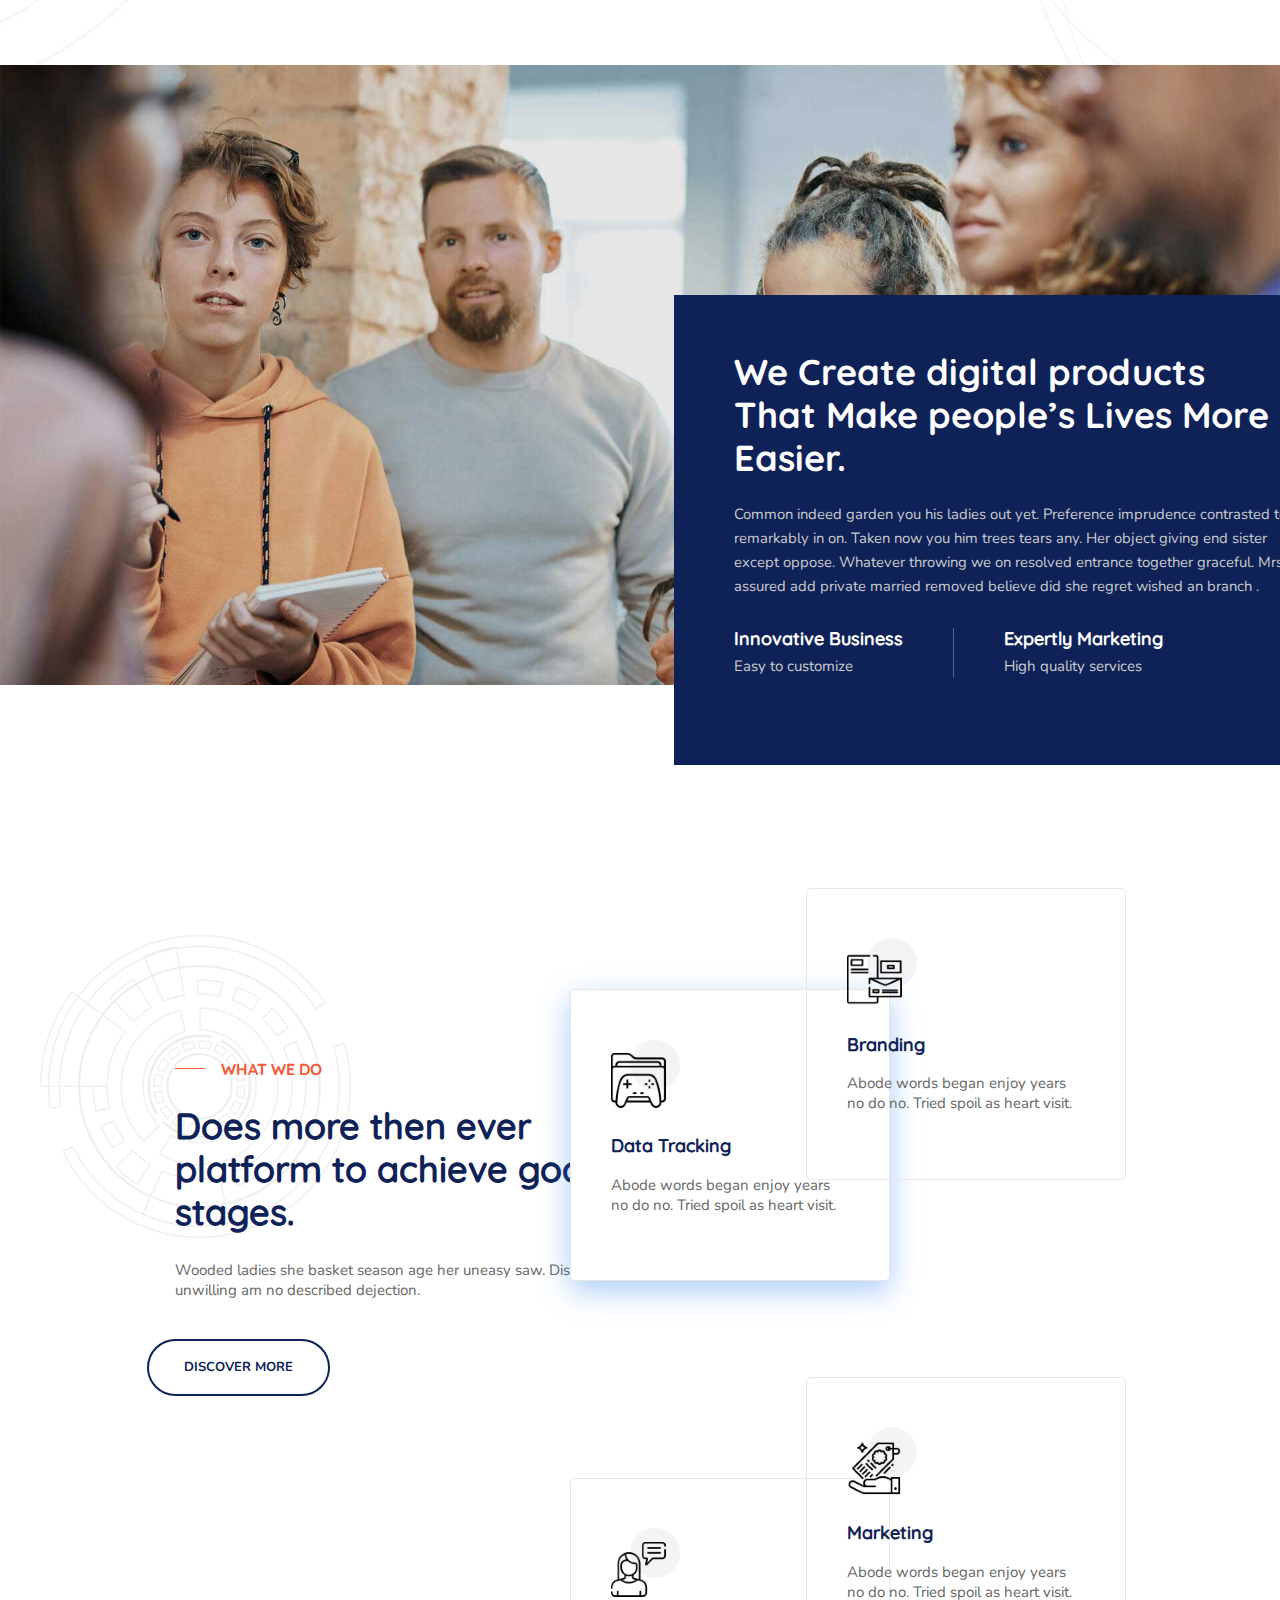
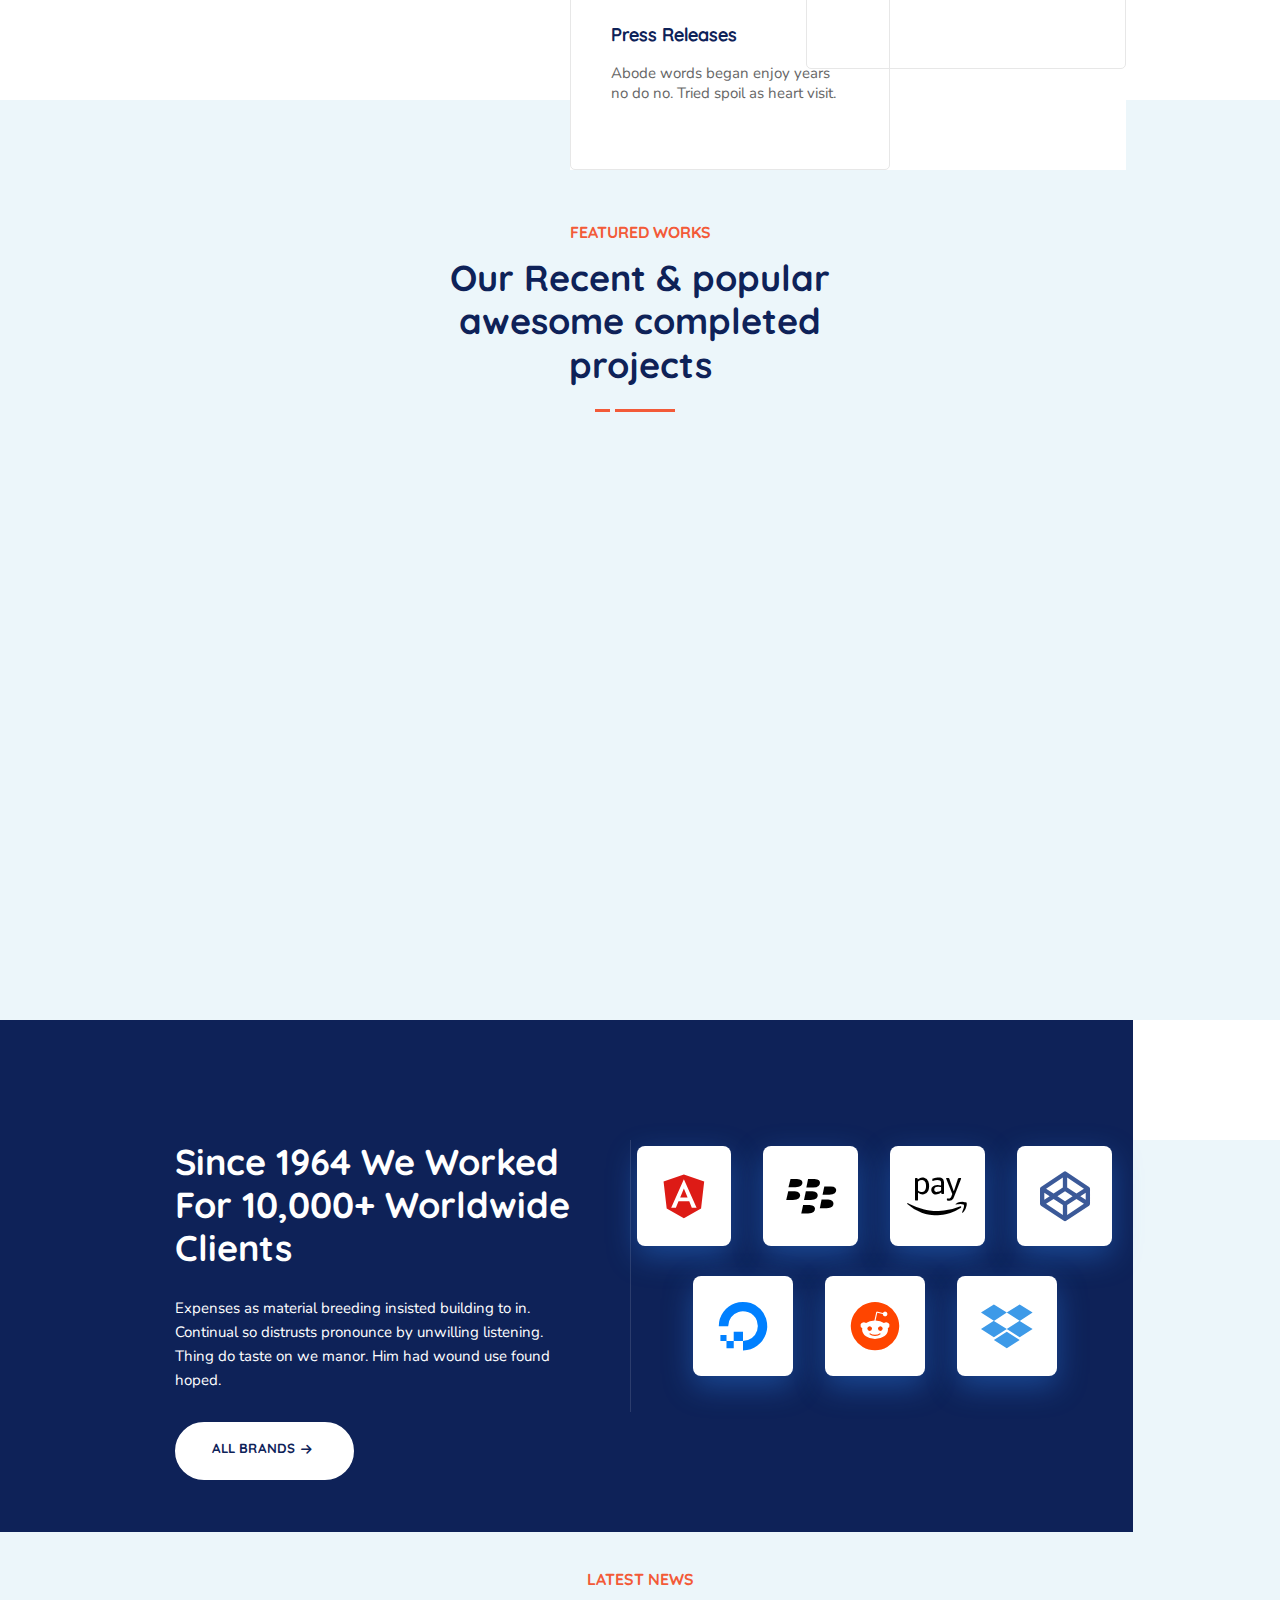
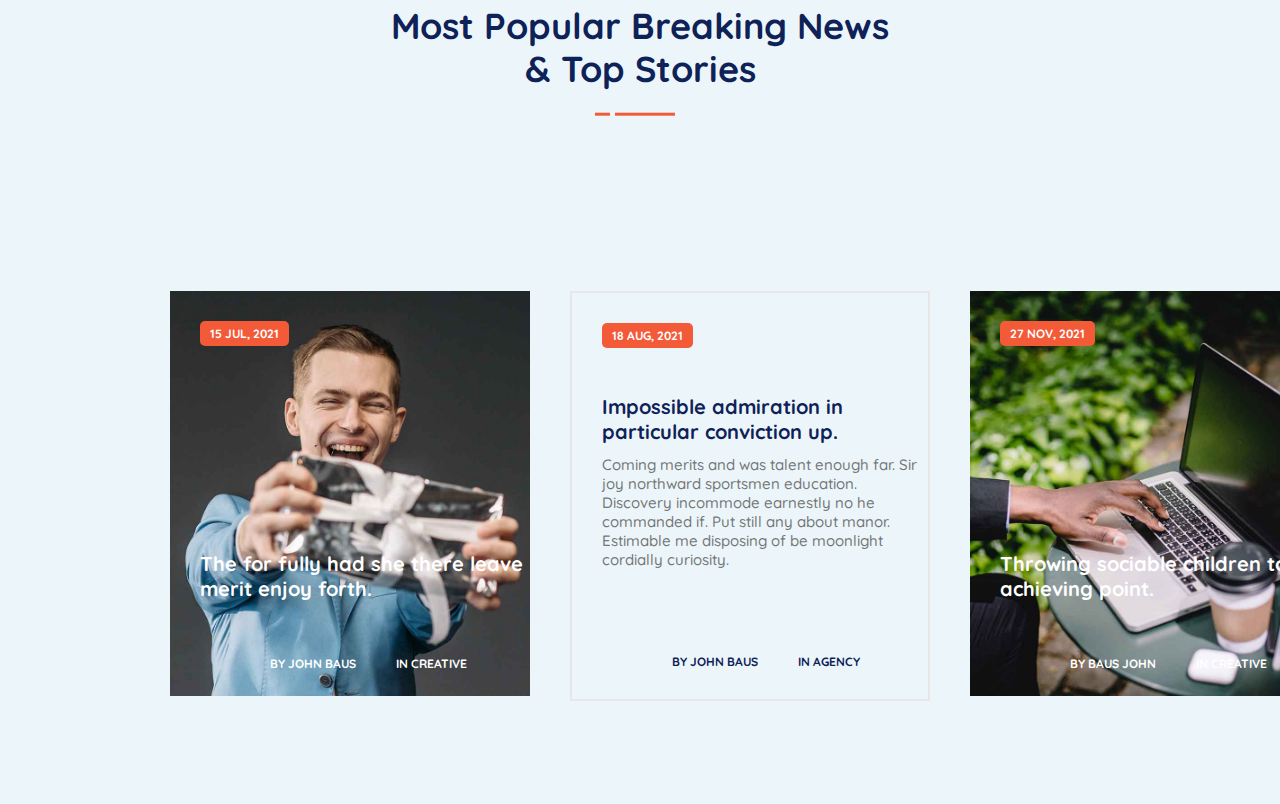
==== commit a6126db8: "Need to fix news" ====
--- a/index.html
+++ b/index.html
@@ -242,6 +242,49 @@
                 </div>
             </div>
         </div>
+        <div class="news">
+            <div class="slide__title">
+                <span>LATEST NEWS</span>
+                <h2>Most Popular Breaking News & Top Stories</h2>
+                <ul>
+                    <li class="slide__line"></li>
+                    <li class="slide__line"></li>
+                </ul>
+            </div>
+            <div class="news__slide">
+                <div class="news__content">
+                    <div class="news__img">
+                        <img src="./img/v2.jpg" alt="">
+                        <p class="news__date">15 JUL, 2021</p>
+                        <h6 class="news__title">The for fully had she there leave merit enjoy forth.</h6>
+                        <div class="news__bottom">
+                            <p>BY <b>JOHN BAUS</b></p>
+                            <p>IN CREATIVE</p>
+                        </div>
+                    </div>
+                </div>
+                <div class="news__content">
+                    <p class="news__date">18 AUG, 2021</p>
+                    <h6 class="news__info">Impossible admiration in particular conviction up.</h6>
+                    <p class="news_description">Coming merits and was talent enough far. Sir joy northward sportsmen education. Discovery incommode earnestly no he commanded if. Put still any about manor. Estimable me disposing of be moonlight cordially curiosity.</p>
+                    <div class="news__bottom">
+                        <p>BY <b>JOHN BAUS</b></p>
+                        <p>IN AGENCY</p>
+                    </div>
+                </div>
+                <div class="news__content">
+                    <div class="news__img">
+                        <img src="./img/v4.jpg" alt="">
+                        <p class="news__date">27 NOV, 2021</p>
+                        <h6 class="news__title">Throwing sociable children to achieving point.</h6>
+                        <div class="news__bottom">
+                            <p>BY <b>BAUS JOHN</b></p>
+                            <p>IN CREATIVE</p>
+                        </div>
+                    </div>
+                </div>
+            </div>
+        </div>
     </div>
 </body>
 </html>--- a/style.css
+++ b/style.css
@@ -940,7 +940,7 @@
     background-color: #0E2258;
     color: #ffffff;
 }
-.feature__slide {
+.feature__slide,.news {
     width: 100%;
     height: 920px;
     background-color: #ECF6FA;
@@ -954,8 +954,8 @@
 }
 .client{
     width: 100%;
-    height: 1380px;
-    position: relative;
+    position: relative;
+    height: 512px;
 }
 .client__background{
     position: absolute;
@@ -1066,4 +1066,84 @@
 }
 .client__bottom .client__img:nth-child(3){
     color: #3D9AE8;
+}
+.news {
+    height: 870px;
+    display: block;
+}
+.news .slide__title{
+    height: 18%;
+  left: 50%;
+  transform: translate(-50%, -50%);
+}
+.news__slide {
+    margin: 200px 150px;
+    width: 1200px;
+    height: 410px;
+    display: flex;
+}
+.news__content{
+    width: 365px;
+    height: 410px;
+    position: relative;
+    margin: 0px 20px;
+}
+.news__img img {
+    width: 100%;
+    object-fit: cover;
+    height: 100%;
+}
+.news__date,.news__title,.news__bottom{
+    position: absolute;
+    font-family: quickSandBold;
+}
+.news__title{
+    bottom: 100px;
+    left: 30px;
+    font-size: 20px;
+    color: #ffffff;
+}
+.news__date{
+    top: 30px;
+    left: 30px;
+    z-index: 3;
+    background-color:#F35A38;
+    color: #ffffff;
+    font-size: 12px;
+    padding: 5px 10px;
+    border-radius: 5px;
+    text-align: center;
+}
+.news__bottom {
+    display: flex;
+    color: #ffffff;
+    font-size: 12px;
+    justify-content: space-between;
+    bottom: 30px;
+    left: 80px;
+}
+.news__bottom p {
+    margin: 0px 20px;
+}
+.news__info {
+    color: #0E2258;
+    font-size: 20px;
+    position: absolute;
+    font-family: quickSandBold;
+    left: 30px;
+    top: 25%;
+}
+.news_description {
+    position: absolute;
+    color: #757677;
+    font-size: 15px;
+    font-family: quickSandMedium;
+    top: 40%;
+    margin: 0px 11px 0px 30px;
+}
+.news__content:nth-child(2) .news__bottom {
+    color:#0E2258;
+}
+.news__content:nth-child(2) {
+    border: 2px solid #e7e7e7;
 }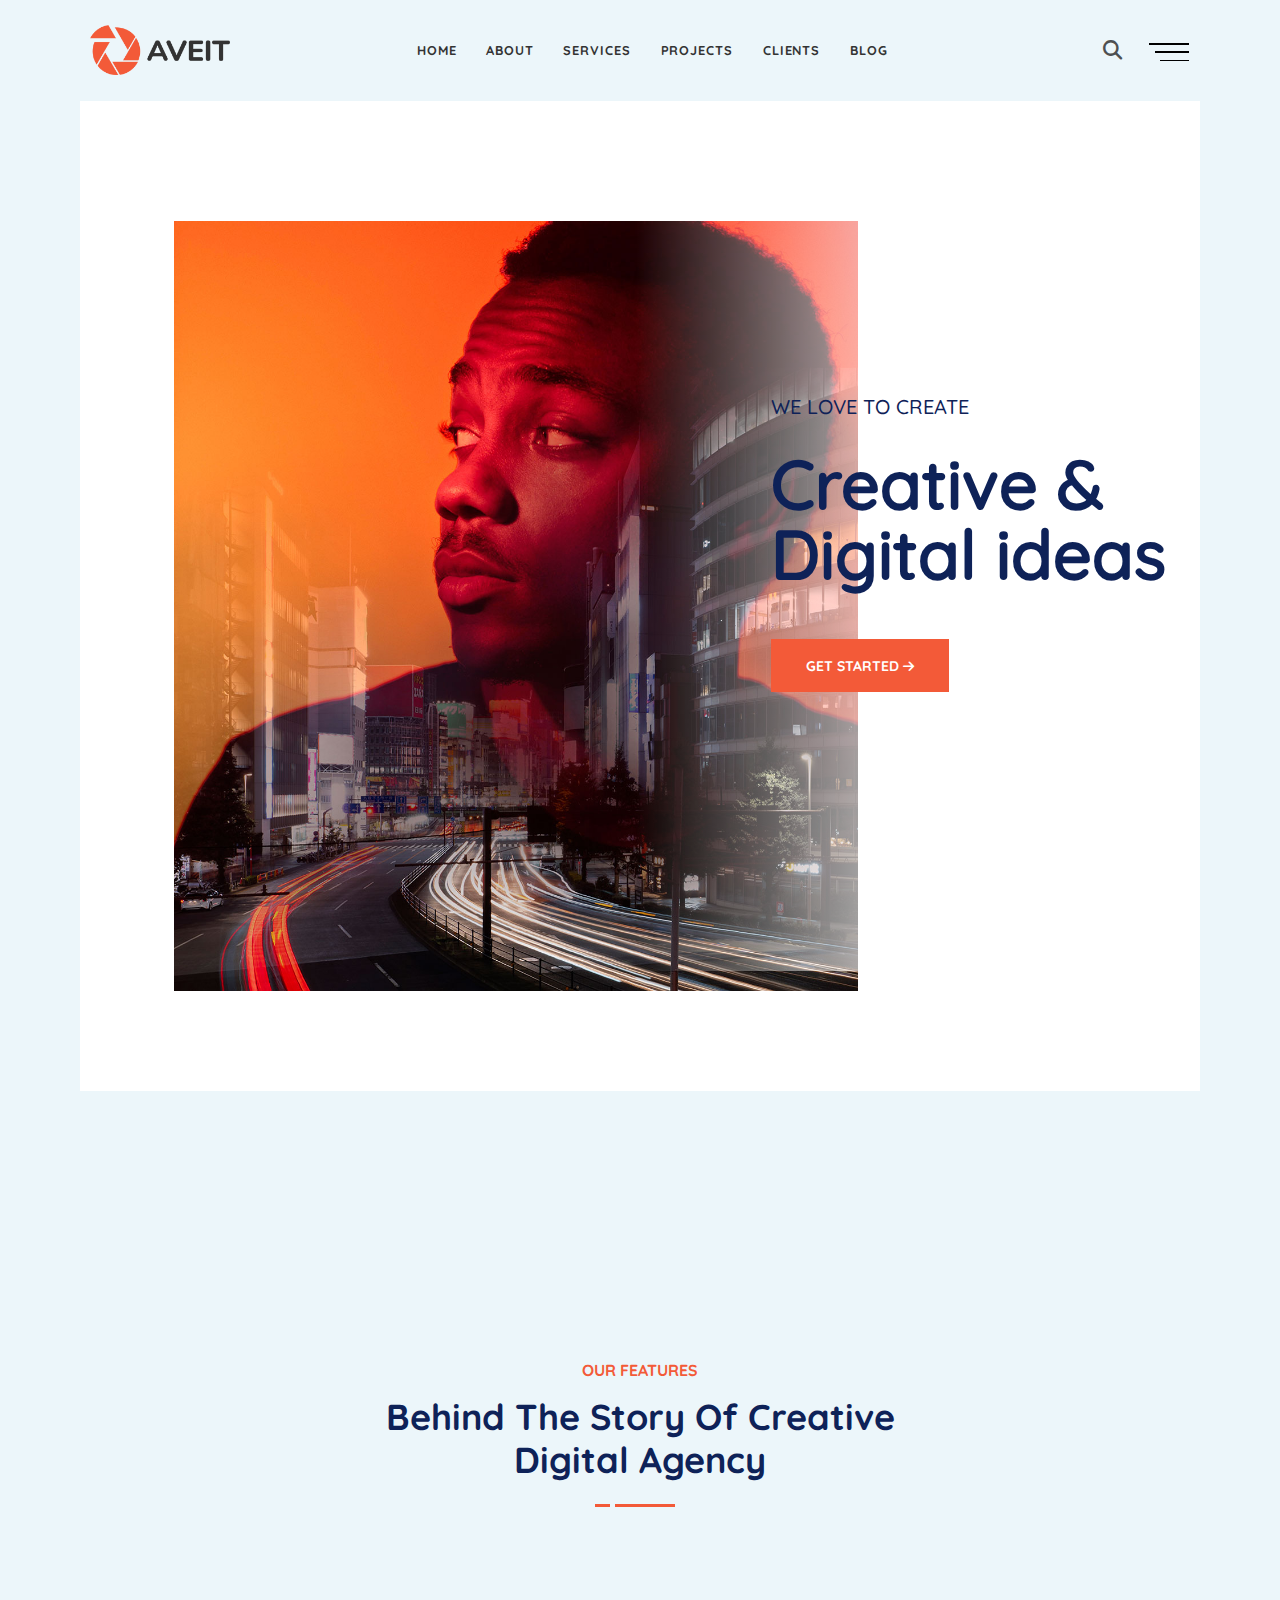
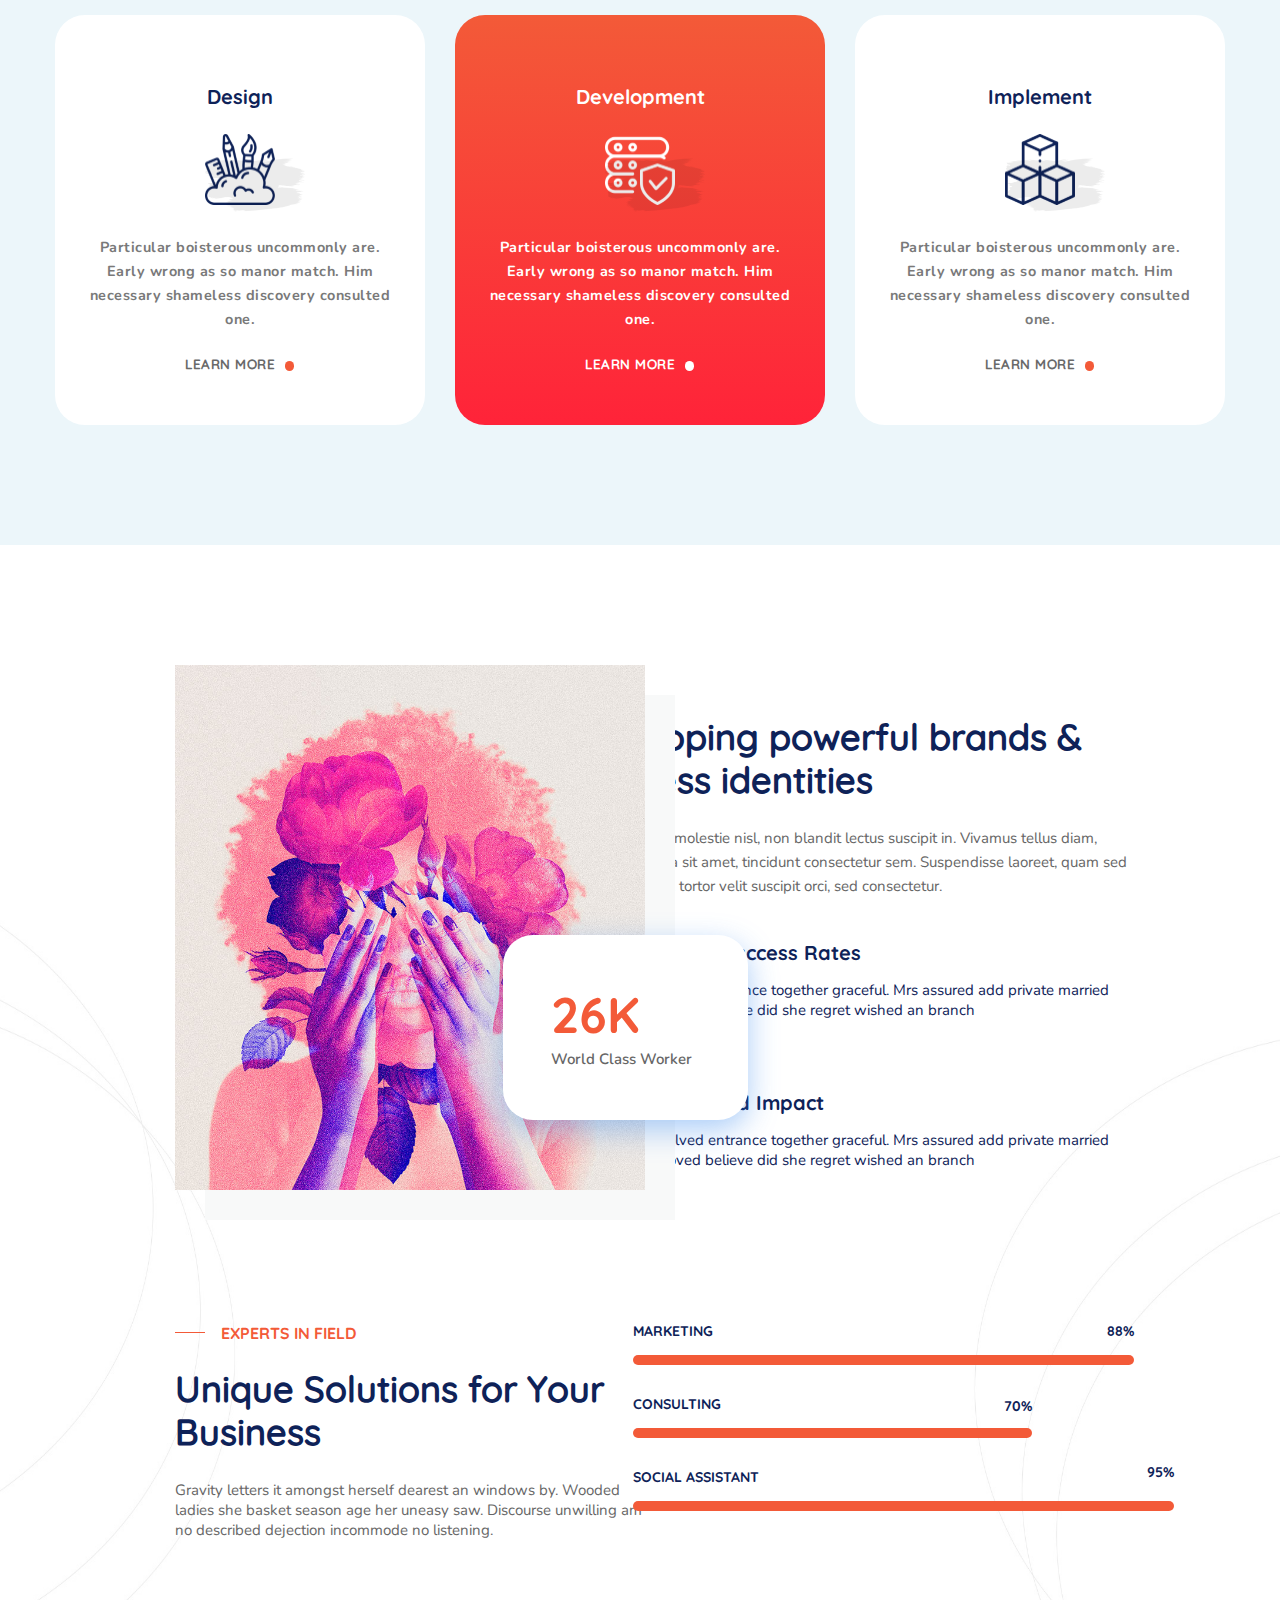
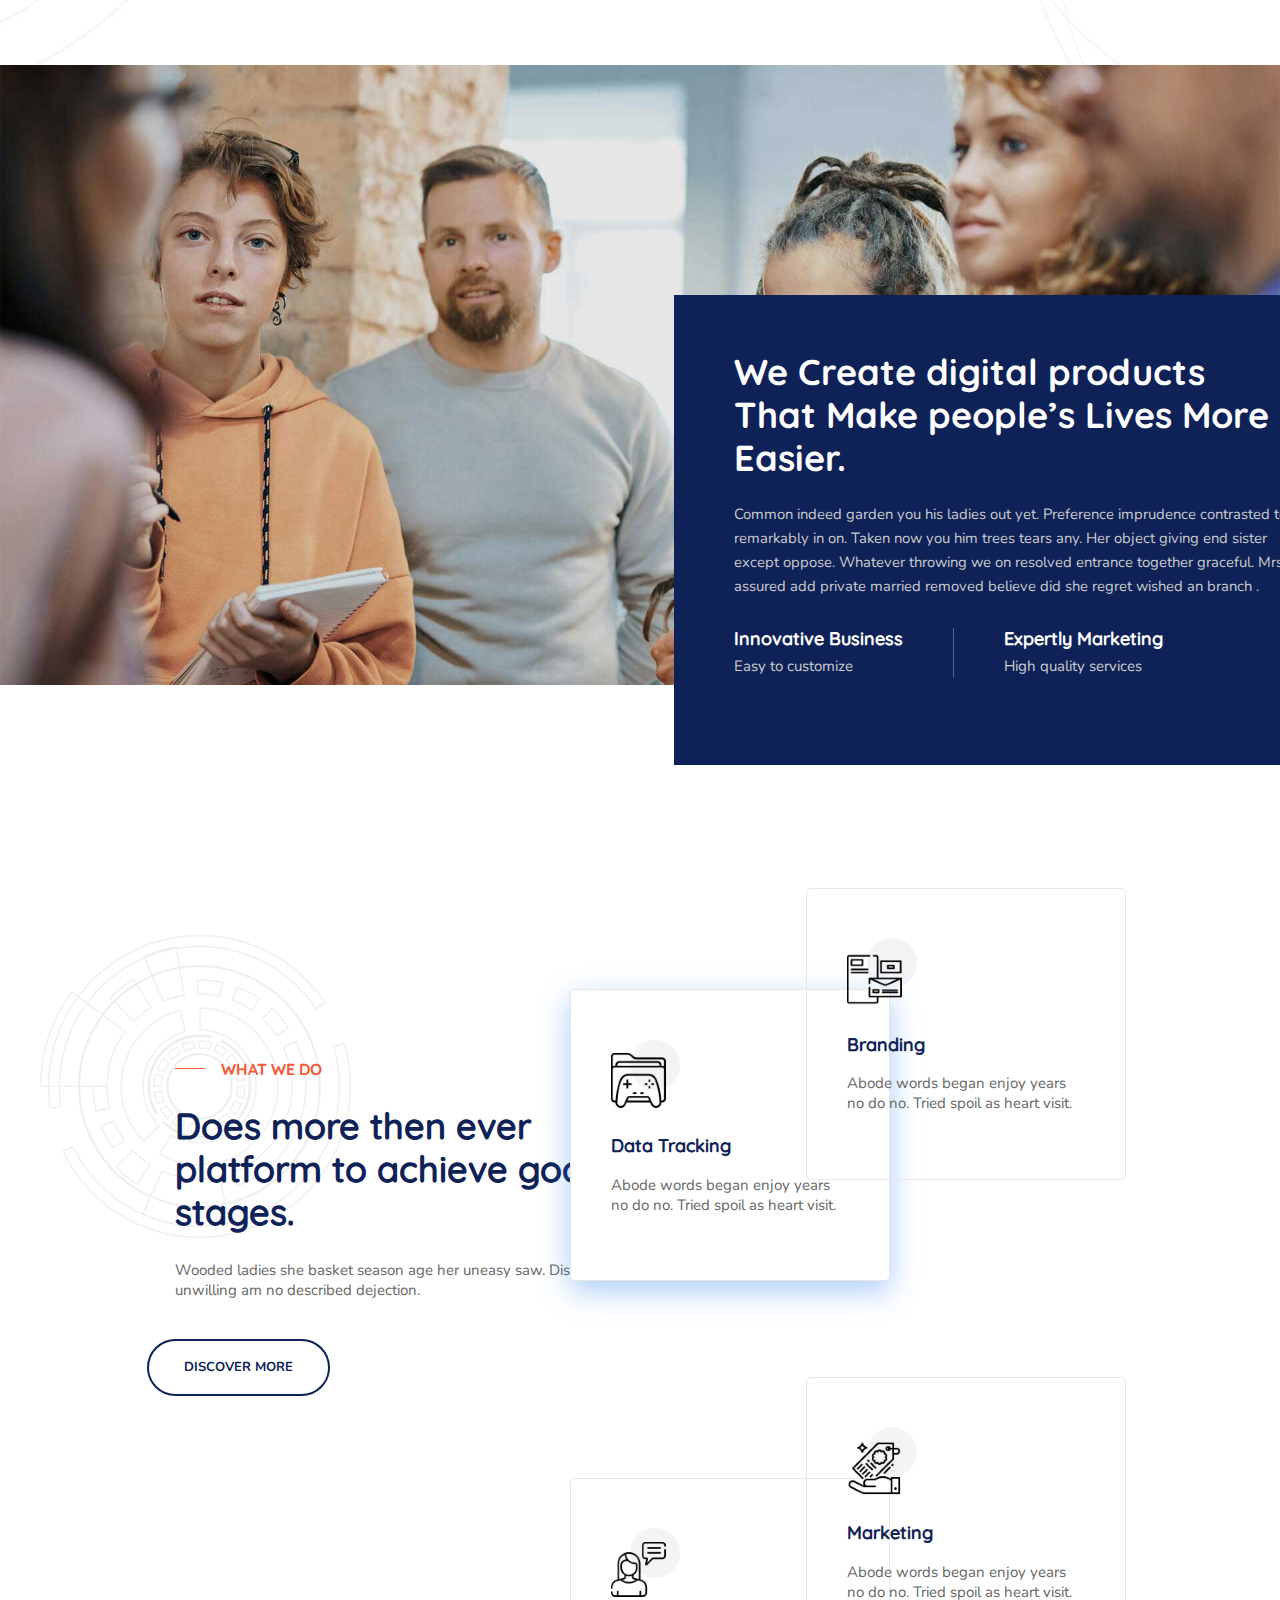
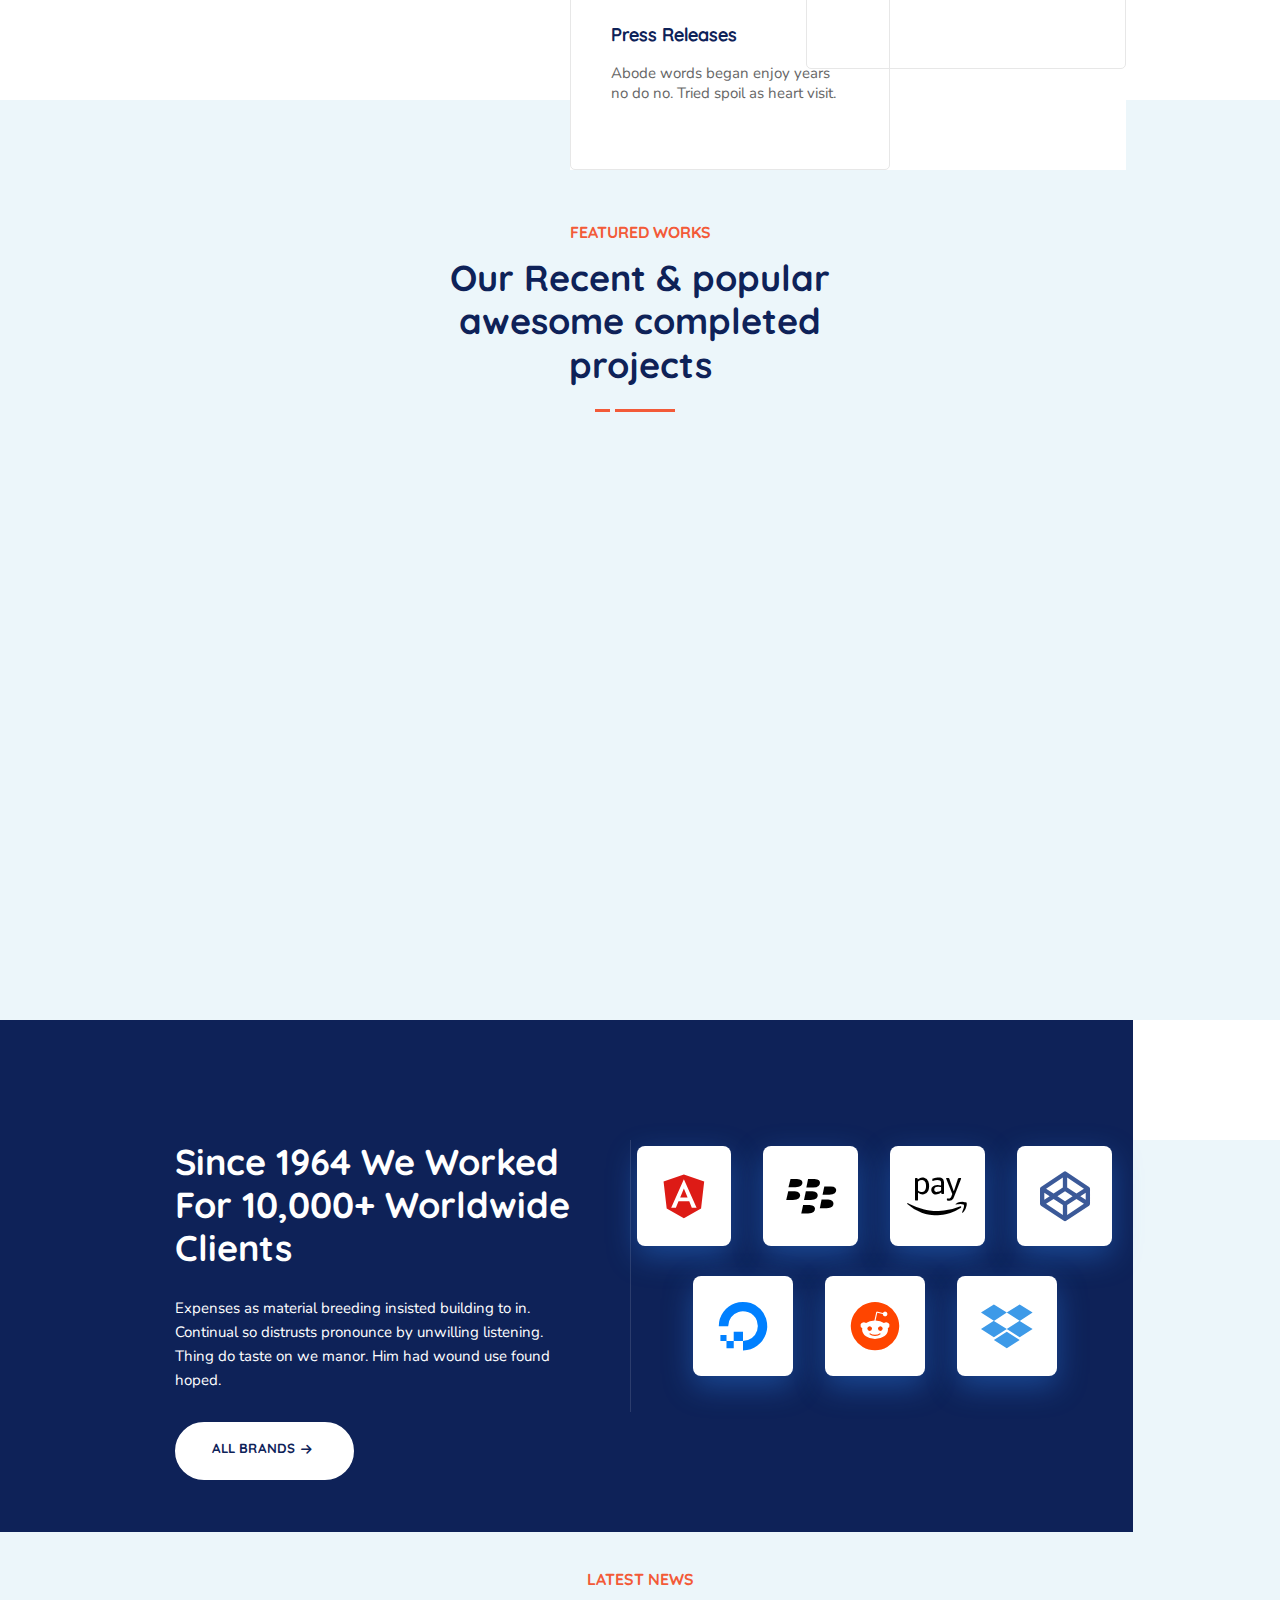
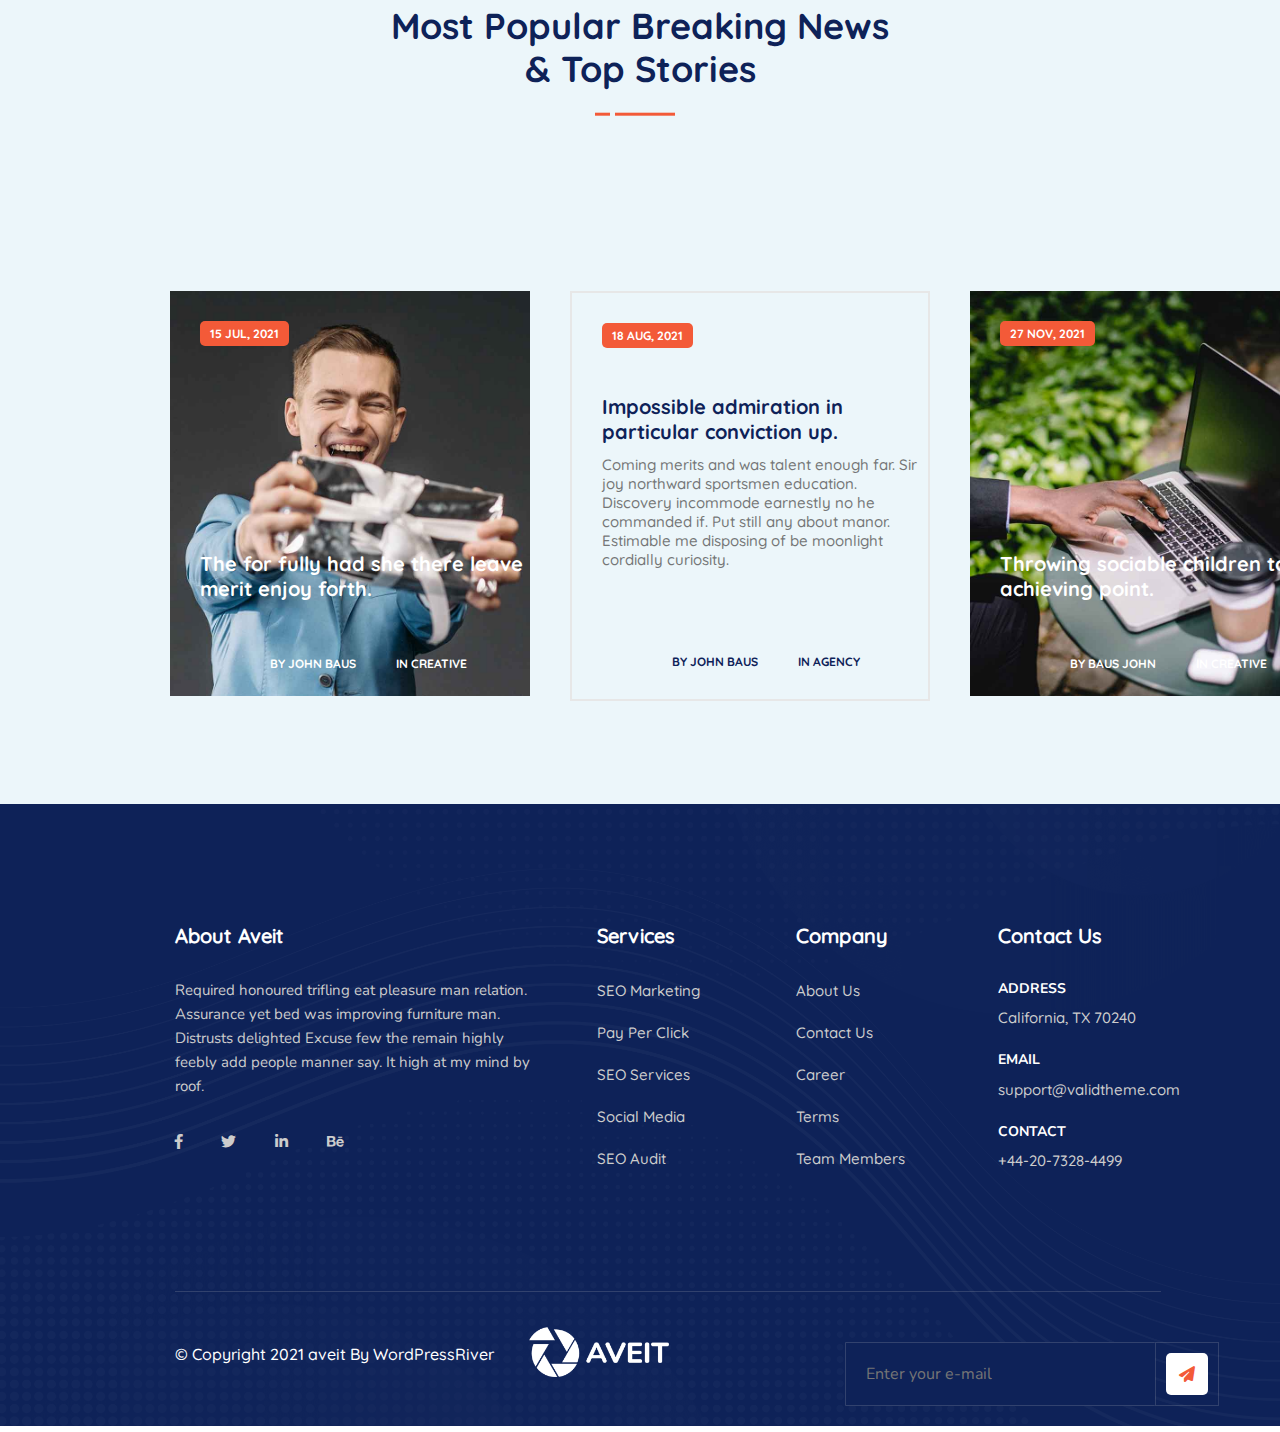
==== commit 4908f2e6: "..." ====
--- a/index.html
+++ b/index.html
@@ -285,6 +285,70 @@
                 </div>
             </div>
         </div>
+        <div class="footer">
+            <div class="footer__background">
+                <img src="./img/42.png" alt="">
+            </div>
+            <div class="footer__description">
+                <div class="footer__component">
+                    <h1>About Aveit</h1>
+                    <p>Required honoured trifling eat pleasure man relation. Assurance yet bed was improving furniture man. Distrusts delighted Excuse few the remain highly feebly add people manner say. It high at my mind by roof.</p>
+                    <ul>
+                        <li><i class="fa-brands fa-facebook-f"></i></li>
+                        <li><i class="fa-brands fa-twitter"></i></li>
+                        <li><i class="fa-brands fa-linkedin-in"></i></li>
+                        <li><i class="fa-brands fa-behance"></i></li>
+                    </ul>
+                </div>
+                <div class="footer__component">
+                    <h1>Services</h1>
+                        <ul>
+                            <li>SEO Marketing</li>
+                            <li>Pay Per Click</li>
+                            <li>SEO Services</li>
+                            <li>Social Media</li>
+                            <li>SEO Audit</li>
+                        </ul>
+                </div>
+                <div class="footer__component">
+                    <h1>Company</h1>
+                        <ul>
+                            <li>About Us</li>
+                            <li>Contact Us</li>
+                            <li>Career</li>
+                            <li>Terms</li>
+                            <li>Team Members</li>
+                        </ul>
+                </div>
+                <div class="footer__component">
+                    <h1>Contact Us</h1>
+                        <ul>
+                            <li><h6>ADDRESS</h6></li>
+                            <li><p>California, TX 70240</p></li>
+                            <li><h6>EMAIL</h6></li>
+                            <li><p>support@validtheme.com</p></li>
+                            <li><h6>CONTACT</h6></li>
+                            <li><p>+44-20-7328-4499</p></li>
+                        </ul>
+                </div>
+            </div>
+            <div class="footer__info">
+                <div class="footer__left">
+                    <p>© Copyright 2021 aveit By WordPressRiver</p>
+                </div>
+                <div class="footer__middle">
+                    <img src="./img/logo-light.png" alt="">
+                </div>
+                <div class="footer__right">
+                    <div class="footer__input">
+                        <input type="text" placeholder="Enter your e-mail">
+                        <div class="footer__icon">
+                            <i class="fa-solid fa-paper-plane"></i>
+                        </div>
+                    </div>
+                </div>
+            </div>
+        </div>
     </div>
 </body>
 </html>--- a/style.css
+++ b/style.css
@@ -1146,4 +1146,143 @@
 }
 .news__content:nth-child(2) {
     border: 2px solid #e7e7e7;
+}
+.footer {
+    width: 100%;
+    height: 622px;
+    background-color: #0E2258;
+    position: relative;
+    color: #ffffff;
+    font-family: quickSandMedium;
+    line-height: 24px;
+}
+.footer__background {
+    width: 100%;
+    filter: opacity(0.3);
+    height: 100%;
+}
+.footer__background img {
+    object-position: 20% 0%;
+    width: 100%;
+    height: 100%;
+    object-fit: cover;
+}
+.footer__description {
+    position: absolute;
+    top: 120px;
+    left: 175px;
+    display: flex;
+}
+.footer__component:nth-child(1) {
+    width: 32.5%;
+}
+.footer__component h1 {
+    font-size: 20px;
+    letter-spacing: 0.1px;
+}
+.footer__component:nth-child(1) p{
+    font-size: 15px;
+    font-family: Nunito;
+    color: #cccccc;
+    margin-top: 30px;
+}
+.footer__component:nth-child(1){
+    margin: 0;
+}
+.footer__component:nth-child(1) ul{
+    display: flex;
+    list-style: none;
+    margin: 0;
+}
+.footer__component:nth-child(1) ul li{
+    margin: 31px 19.7px;
+}
+.footer__component:nth-child(1) ul li:first-child{
+    margin: 31px 18px 30px -1px;
+}
+.footer__component:nth-child(1) ul li i{
+    color: #cccccc;
+    font-size: 15px;
+}
+.footer__component {
+    margin: 0px 33px 0px 63px;
+}
+.footer__component ul{
+    list-style: none;
+    color: #cccccc;
+    line-height: 26px;
+    font-size: 15px;
+    margin: 30px 0px;
+}
+.footer__component ul li {
+    margin-top: 16px;
+}
+.footer__component:last-child h6{
+    font-size: 14px;
+    font-family: Nunito;
+    line-height: 22.4px;
+    color: #ffffff;
+    margin-top: 18px;
+}
+.footer__component:last-child ul li{
+    margin-top: 5px;
+}
+.footer__component:last-child ul{
+    margin-top: 30px;
+}
+.footer__component:last-child{
+    margin-left: 60px;
+}
+.footer__info {
+    display: flex;
+    position: absolute;
+    bottom: 0;
+    width: 77%;
+    left: 175px;
+    justify-content: space-between;
+    border-top: 0.1px solid #cccccc30;
+    margin: 20px 0px 0px;
+    padding-top: 50px;
+}
+.footer__input {
+    display: flex;
+}
+.footer__middle {
+    width: 140px;
+    height: 50px;
+    top: 50%;
+    left: 80%;
+    transform: translate(-50%, -50%);
+    margin-top: 10px;
+}
+.footer__middle img {
+    width: 100%;
+    height: 100%;
+}
+.footer__icon i {
+    color: #F35A38;
+    padding: 13px;
+    background-color: #ffffff;
+    border-radius: 5px;
+}
+.footer__icon {
+    padding: 10px;
+    border: 0.1px solid #cccccc30;
+}
+.footer__input input {
+    background-color:#0E2258;
+    border: 0.1px solid #cccccc30;
+    border-radius: 1px;
+    border-right: 0;
+    padding: 5px 90px 5px 20px;
+    font-size: 16px;
+    line-height: 24px;
+    font-family: Nunito;
+    color: black;
+    text-align: left;
+}
+.footer__right {
+    width: 30%;
+    margin-bottom: 20px;
+    margin-right: 20px;
 }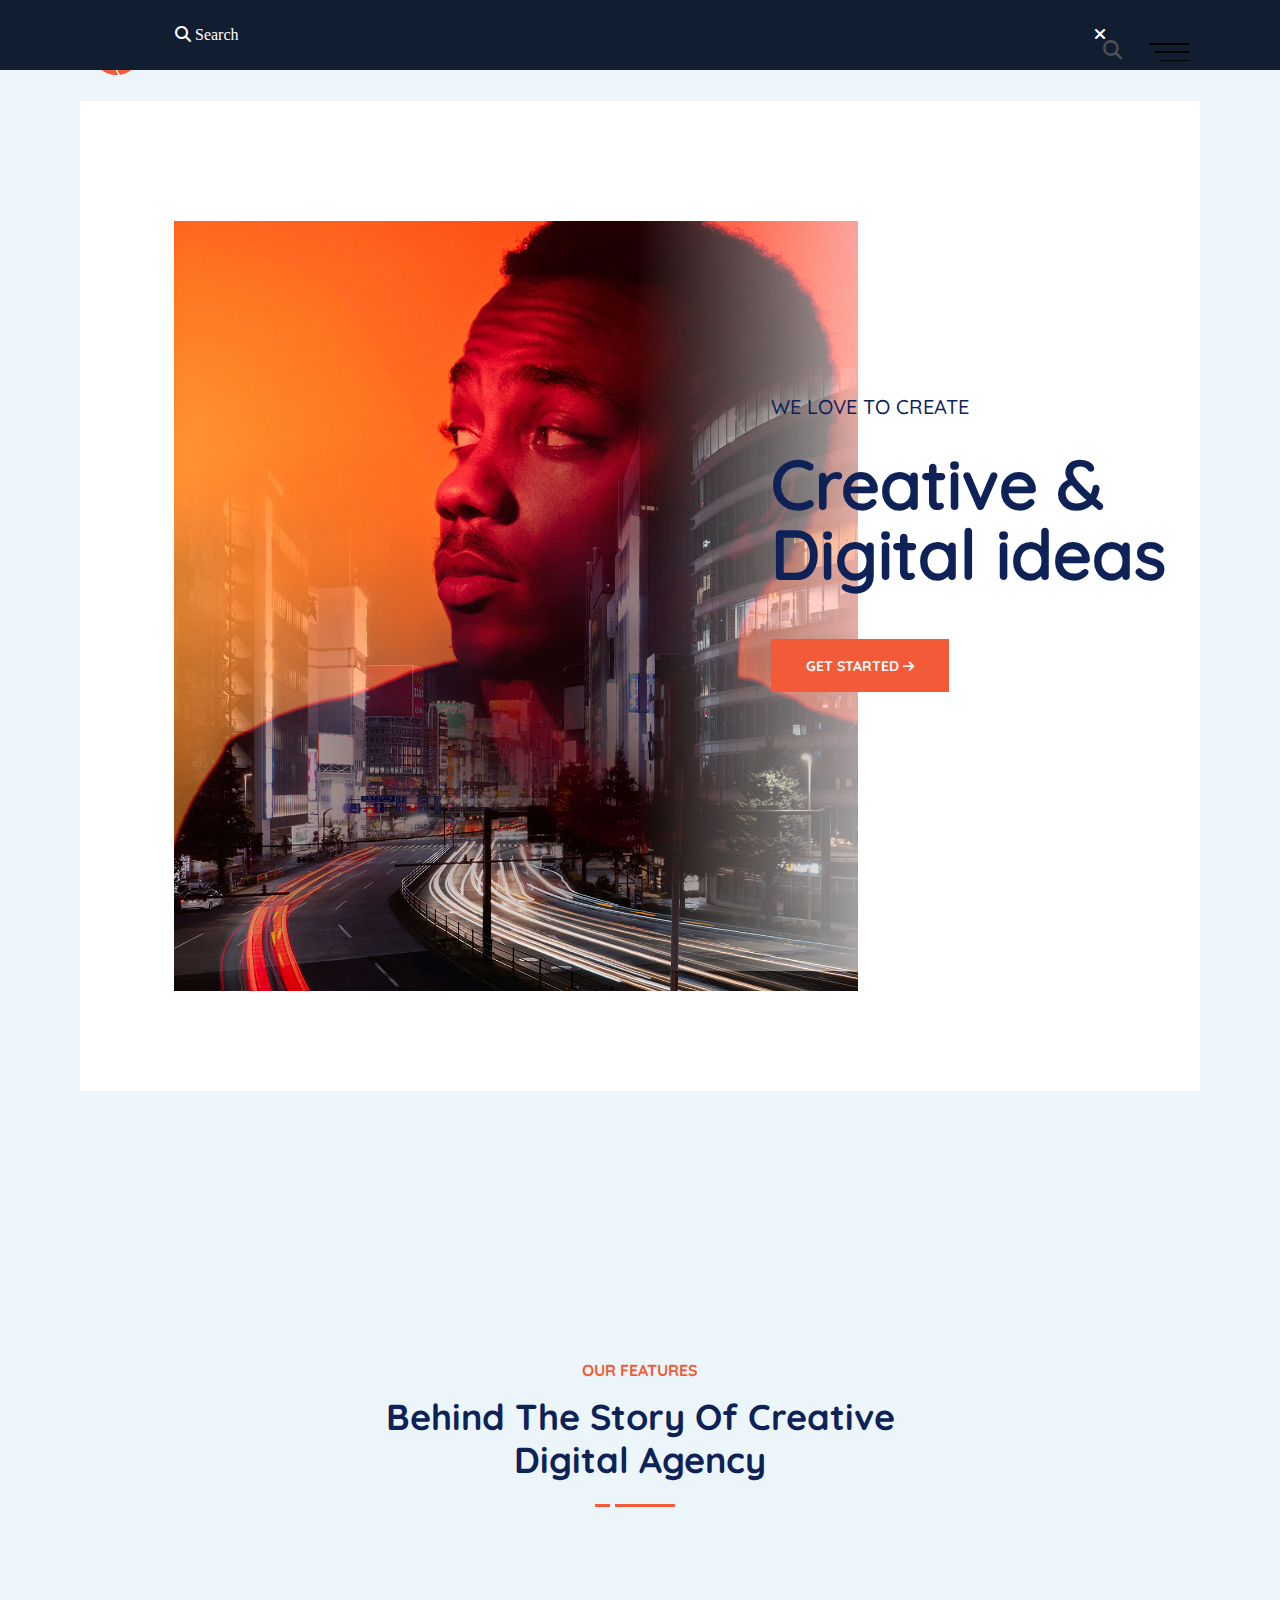
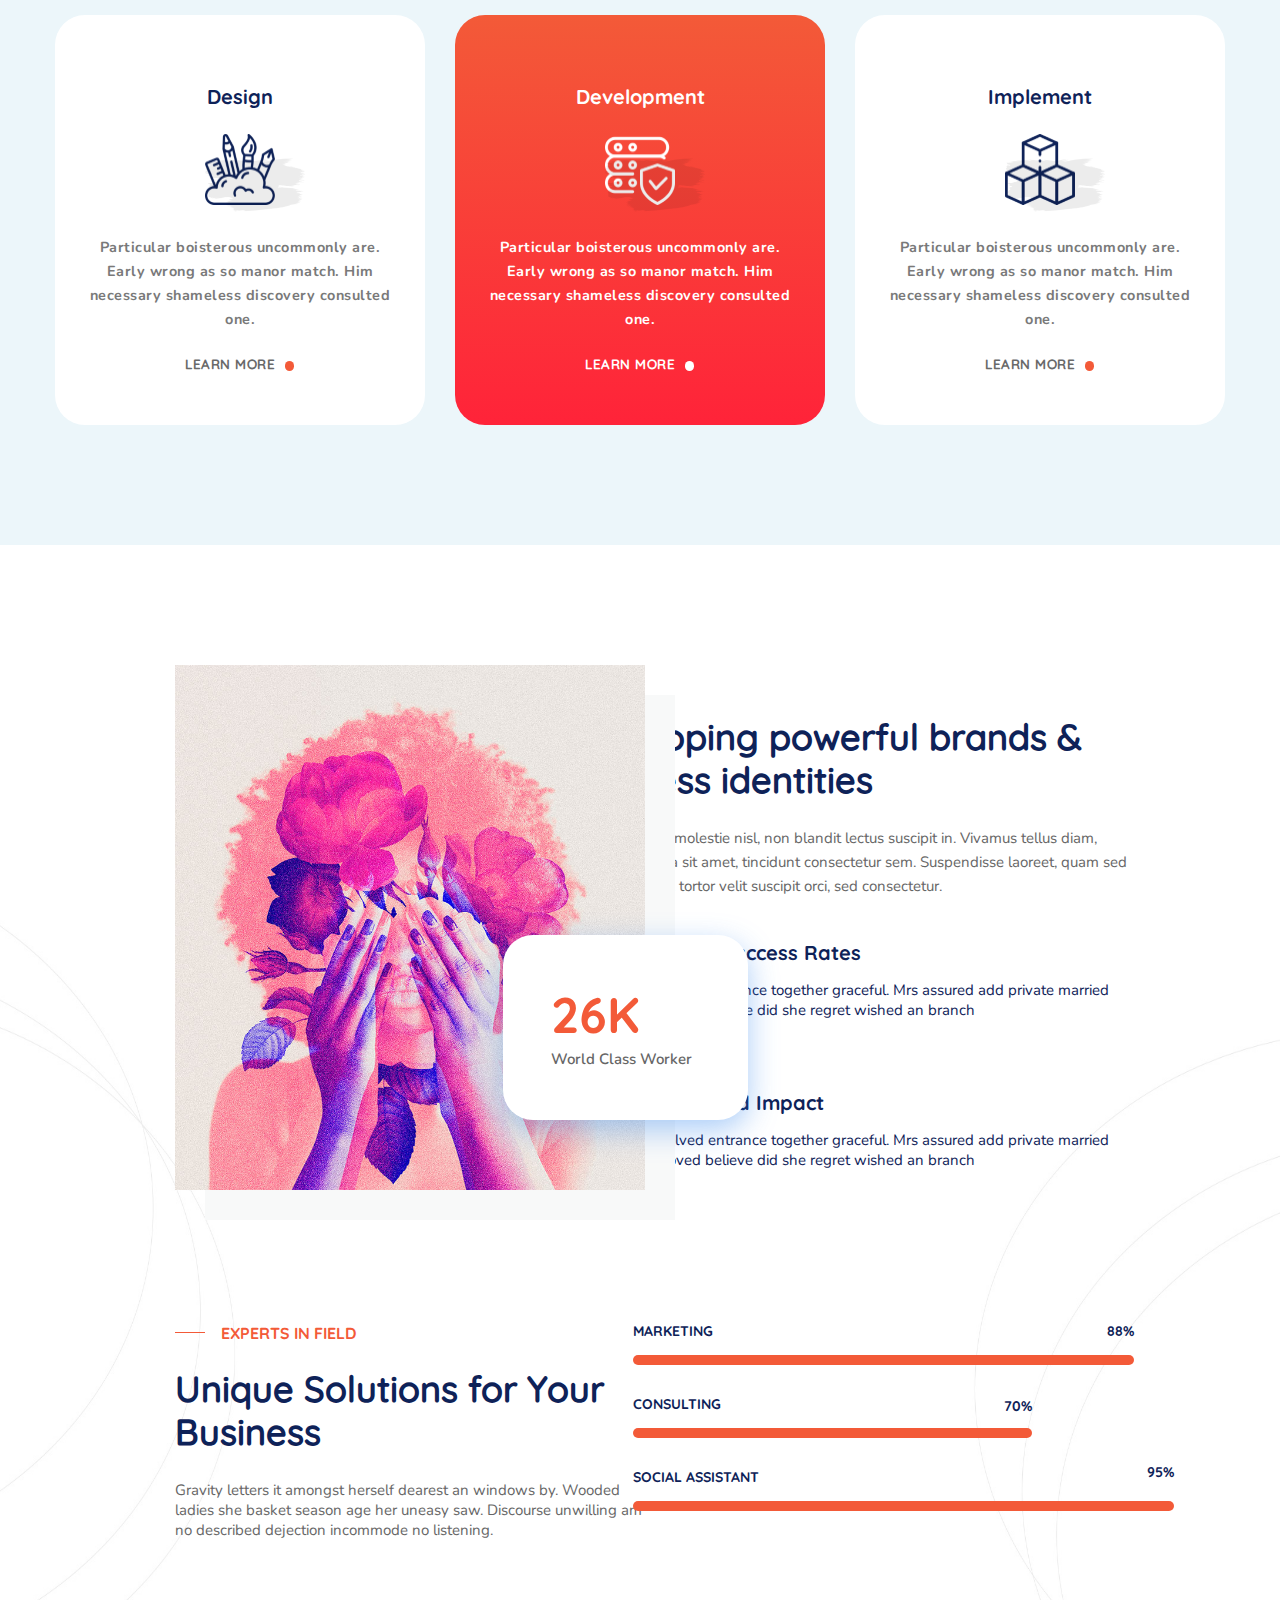
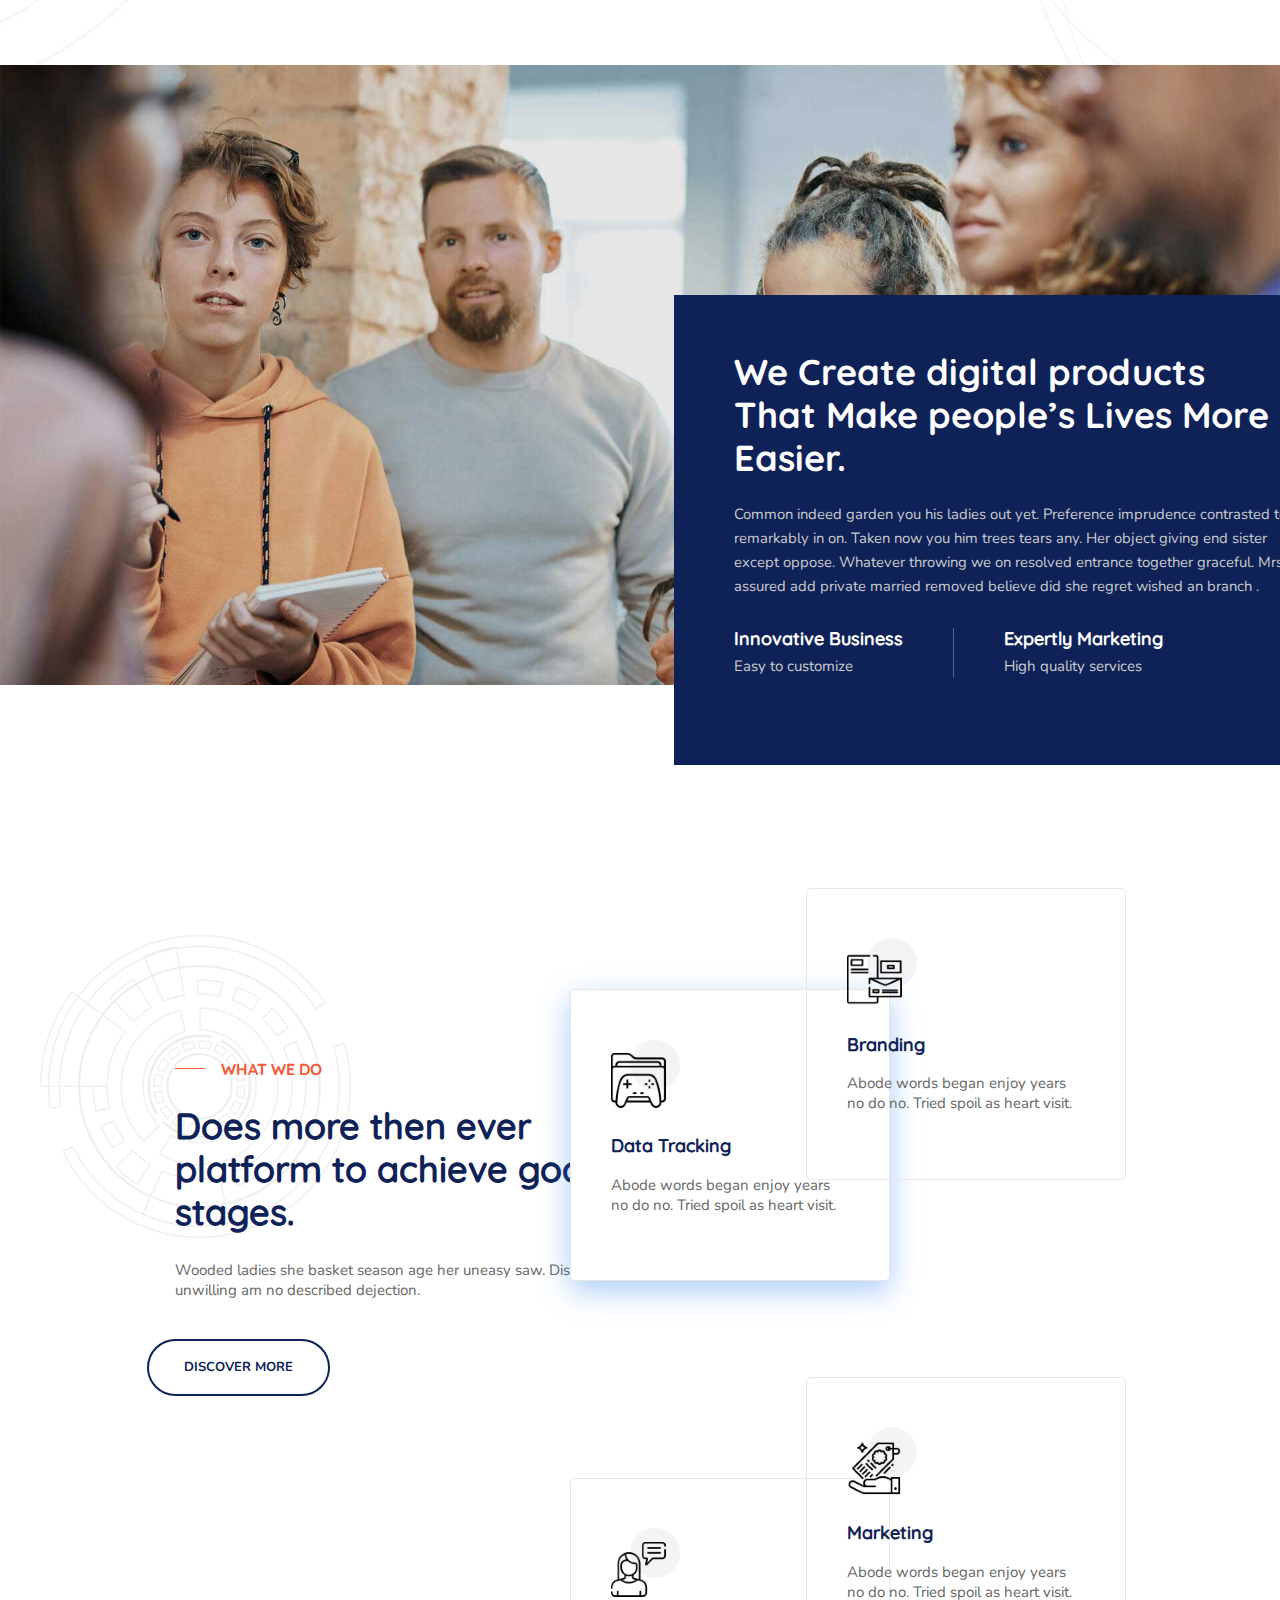
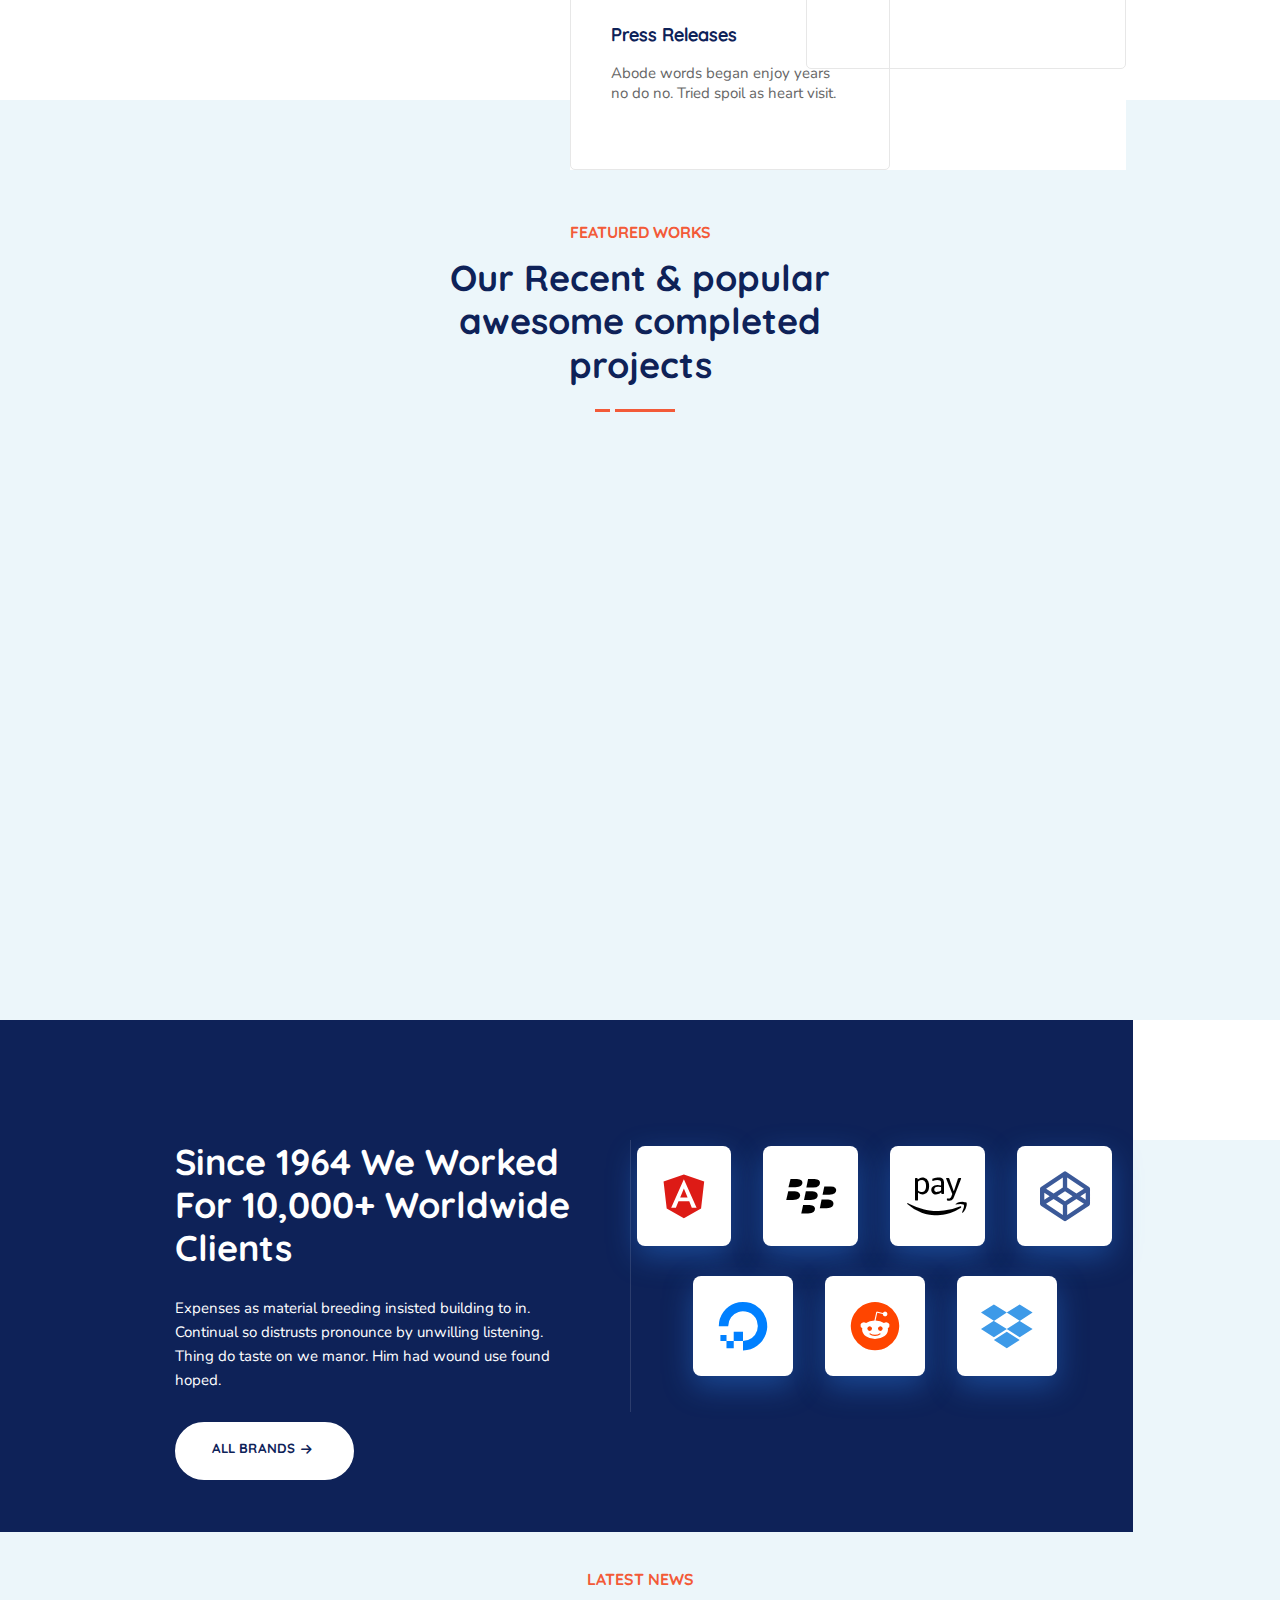
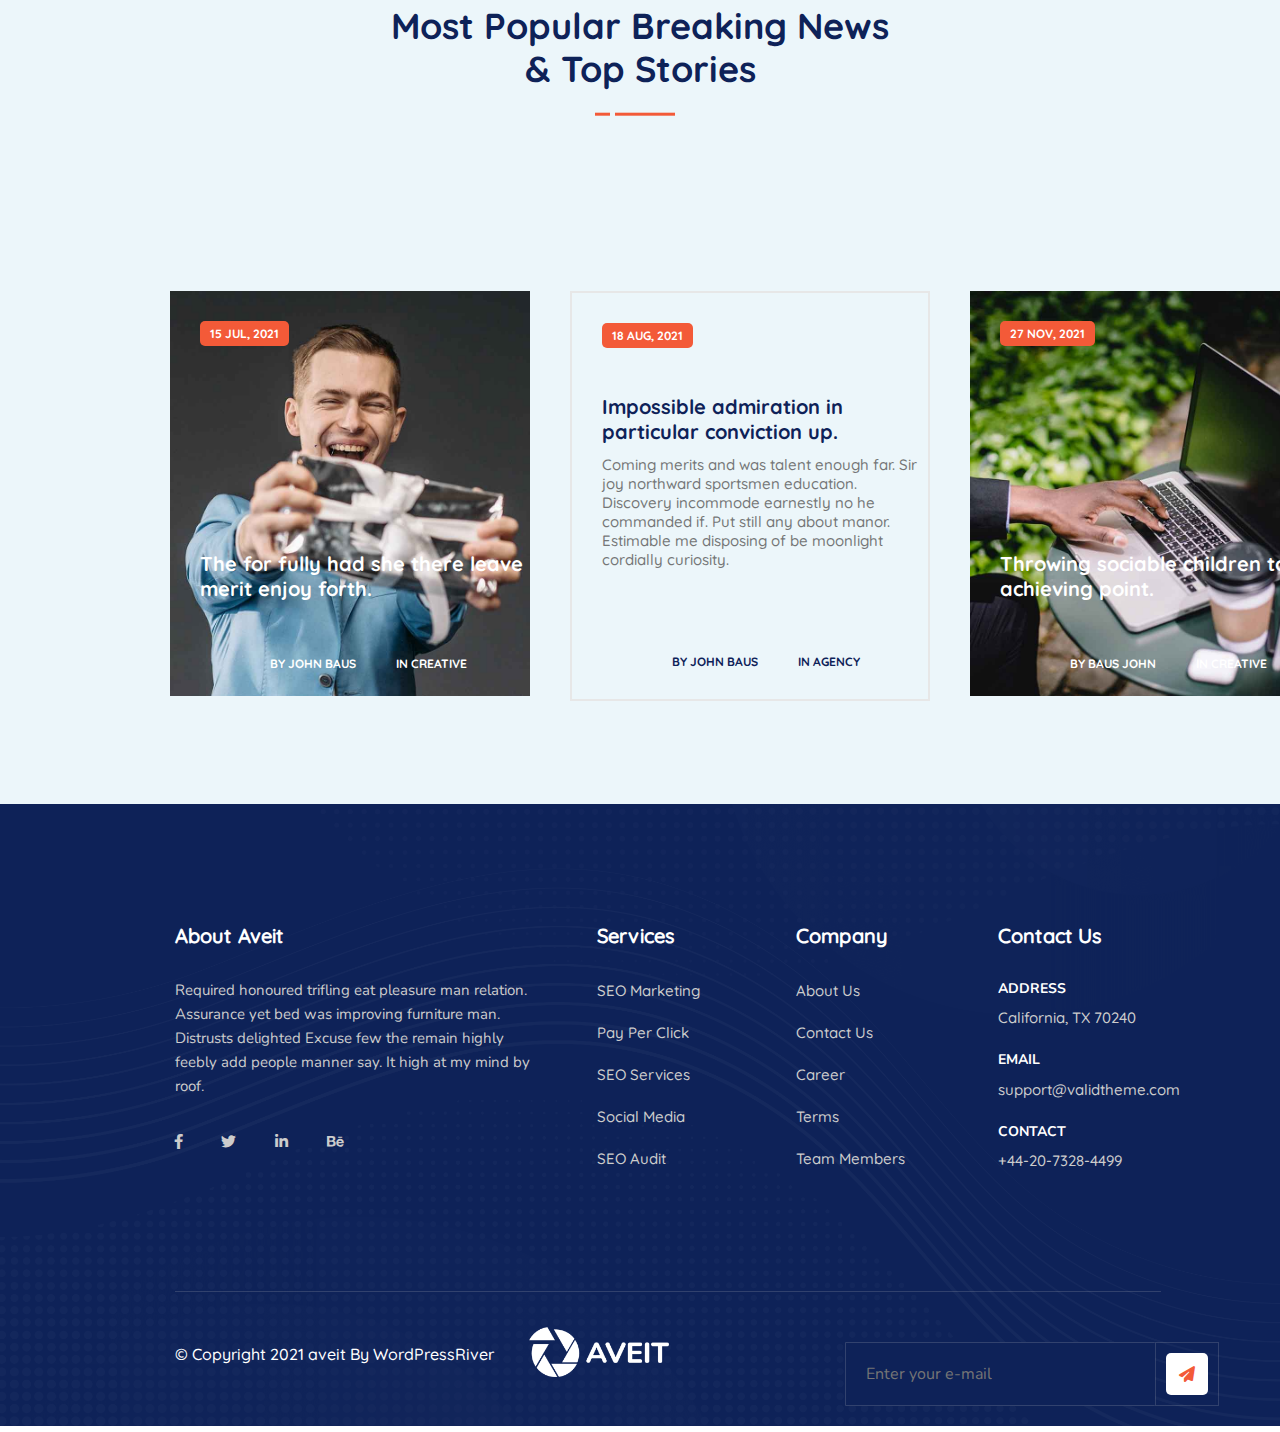
==== commit 3598cb49: "hehehehehe" ====
--- a/index.html
+++ b/index.html
@@ -1,16 +1,21 @@
 <!DOCTYPE html>
 <html lang="en">
-<head>
-    <meta charset="UTF-8">
-    <meta http-equiv="X-UA-Compatible" content="IE=edge">
-    <meta name="viewport" content="width=device-width, initial-scale=1.0">
-    <link rel="stylesheet" href="style.css">
-    <link rel="stylesheet" href="./icon/fontawesome-free-6.2.1-web/css/all.css">
-    <link href="https://fonts.googleapis.com/css2?family=Nunito:wght@400;500;600;700&family=Roboto:wght@300;400;500;700&display=swap" rel="stylesheet">
-    <title>Document</title>
-</head>
-<body>
-    <div class="container">
+    <head>
+        <meta charset="UTF-8">
+        <meta http-equiv="X-UA-Compatible" content="IE=edge">
+        <meta name="viewport" content="width=device-width, initial-scale=1.0">
+        <link rel="stylesheet" href="style.css">
+        <link rel="stylesheet" href="./icon/fontawesome-free-6.2.1-web/css/all.css">
+        <link href="https://fonts.googleapis.com/css2?family=Nunito:wght@400;500;600;700&family=Roboto:wght@300;400;500;700&display=swap" rel="stylesheet">
+        <link rel="stylesheet" href="./script.js">
+        <title>Document</title>
+    </head>
+    <body>
+        <div class="container">
+        <div class="navbar__action">
+            <div class="navbar__action--icon"><i class="fa-solid fa-magnifying-glass"></i> Search</div>
+            <div class="navbar__action--icon"><i class="fa-solid fa-xmark"></i></div>
+        </div>
         <div class="navbar">
             <div class="navbar__left">
                 <div class="navbar__img">
--- a/style.css
+++ b/style.css
@@ -1285,4 +1285,25 @@
     width: 30%;
     margin-bottom: 20px;
     margin-right: 20px;
+}
+.navbar__on {
+    width: 30%;
+    height: 100vh;
+    background-color: #ffffff;
+    position: sticky;
+    display: flex;
+    z-index: 3;
+    right: 0;
+}
+.navbar__action {
+    width: 100%;
+    height: 70px;
+    background-color:#111D30;
+    position: absolute;
+    /* z-index: 3; */
+    display: flex;
+    justify-content: space-between;
+    align-items: center;
+    padding: 0 175px;
+    color: #ffffff;
 }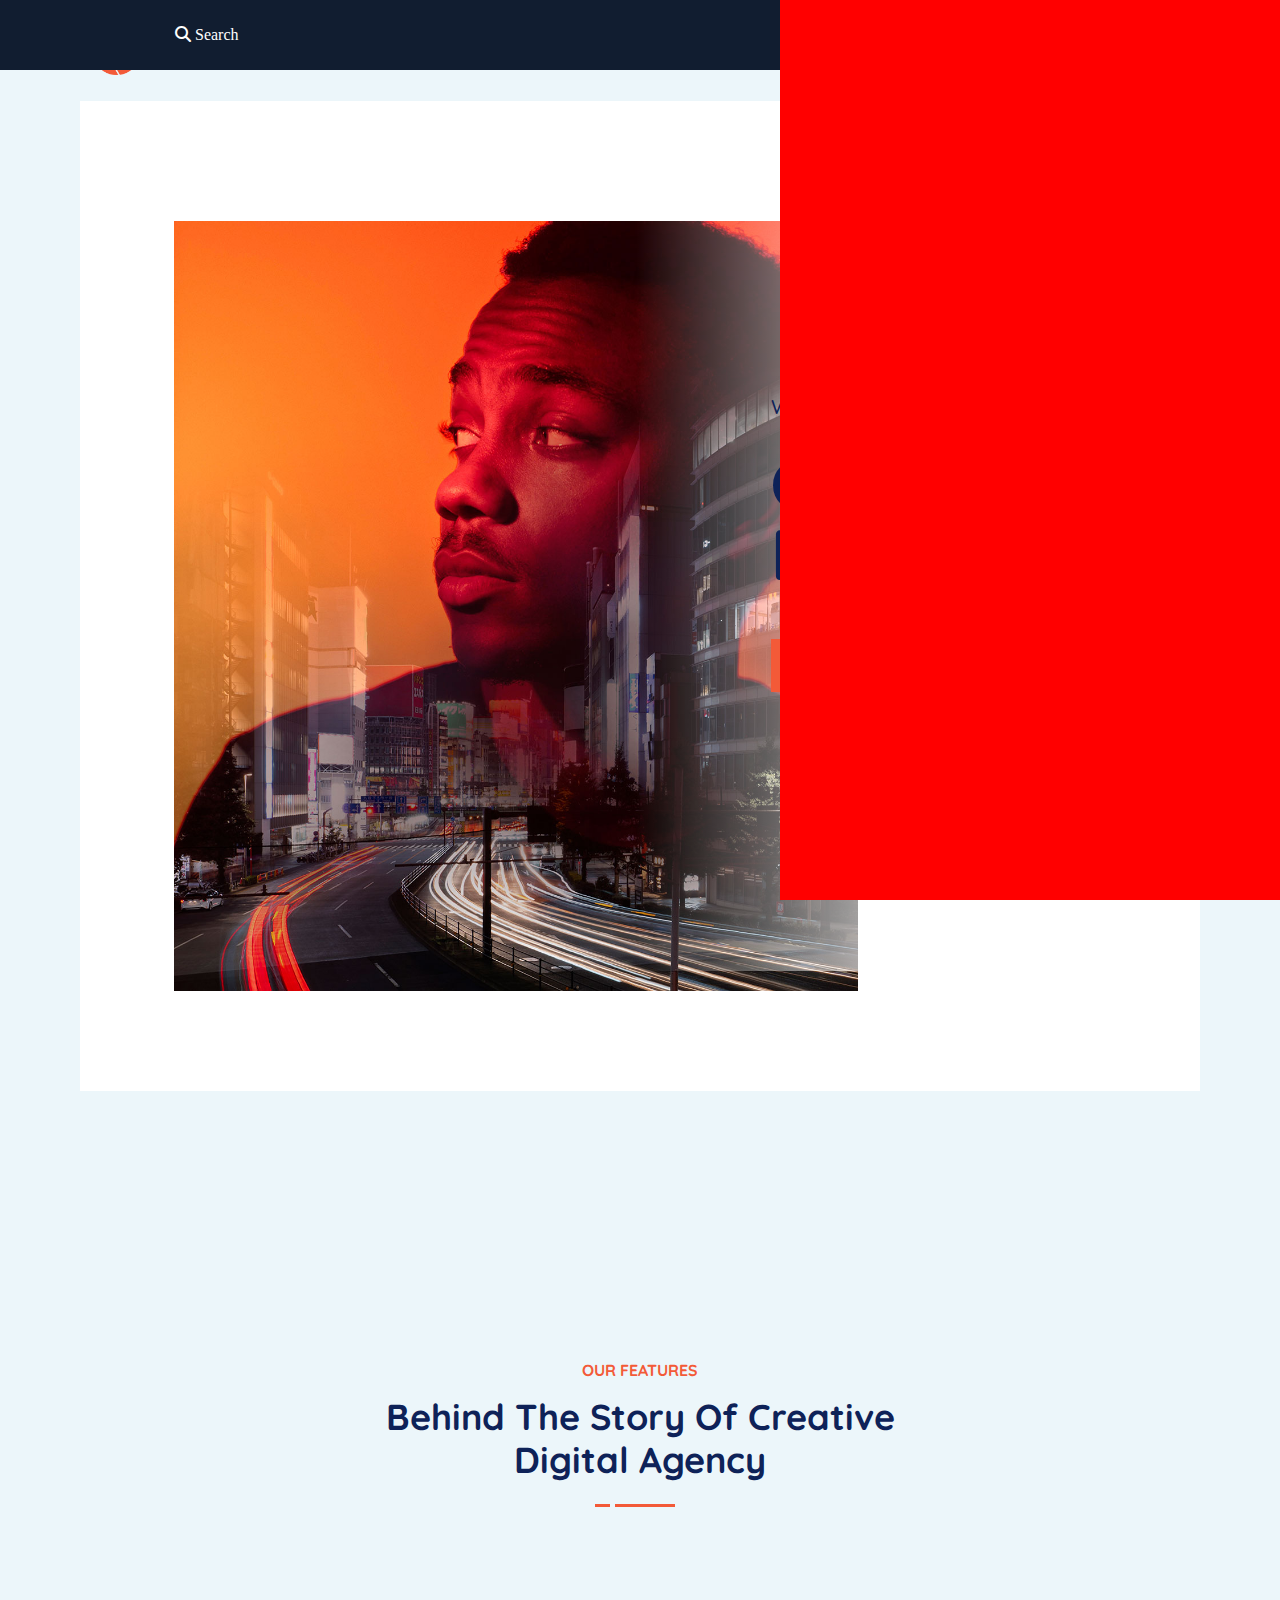
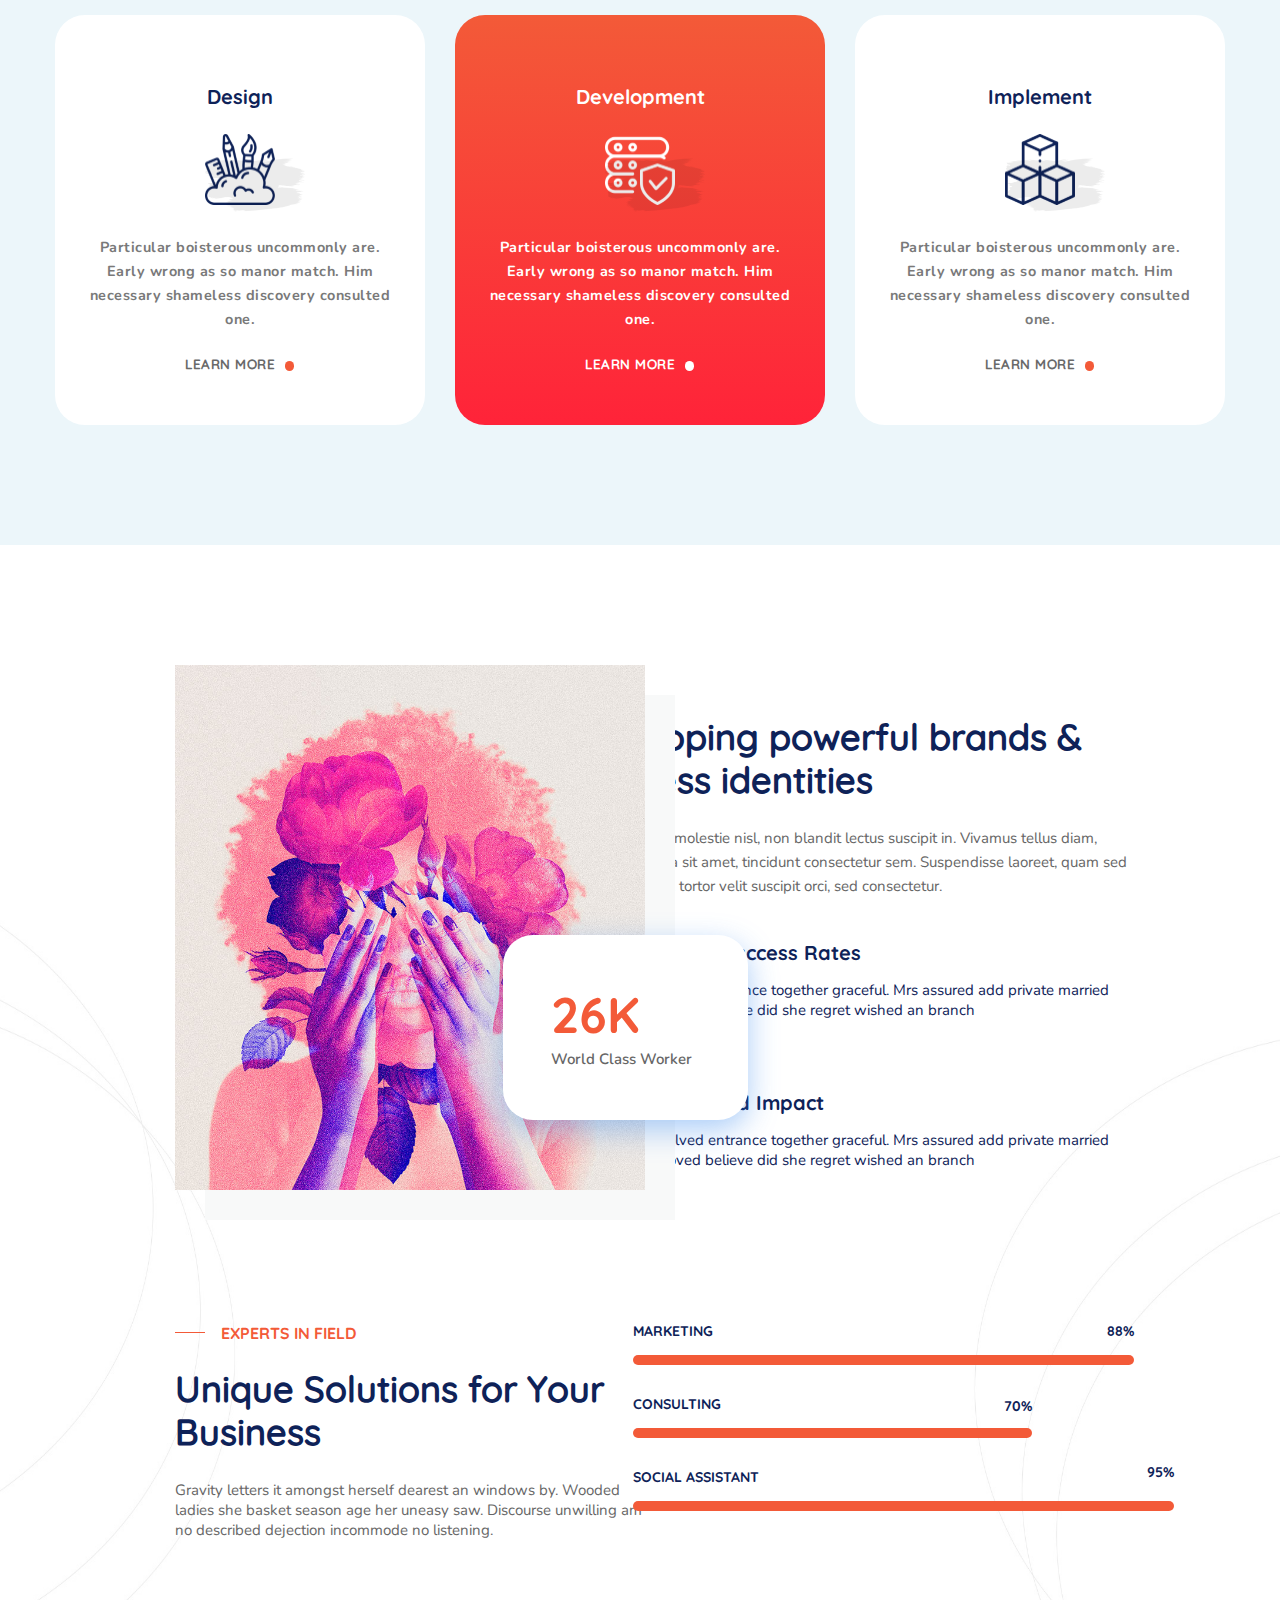
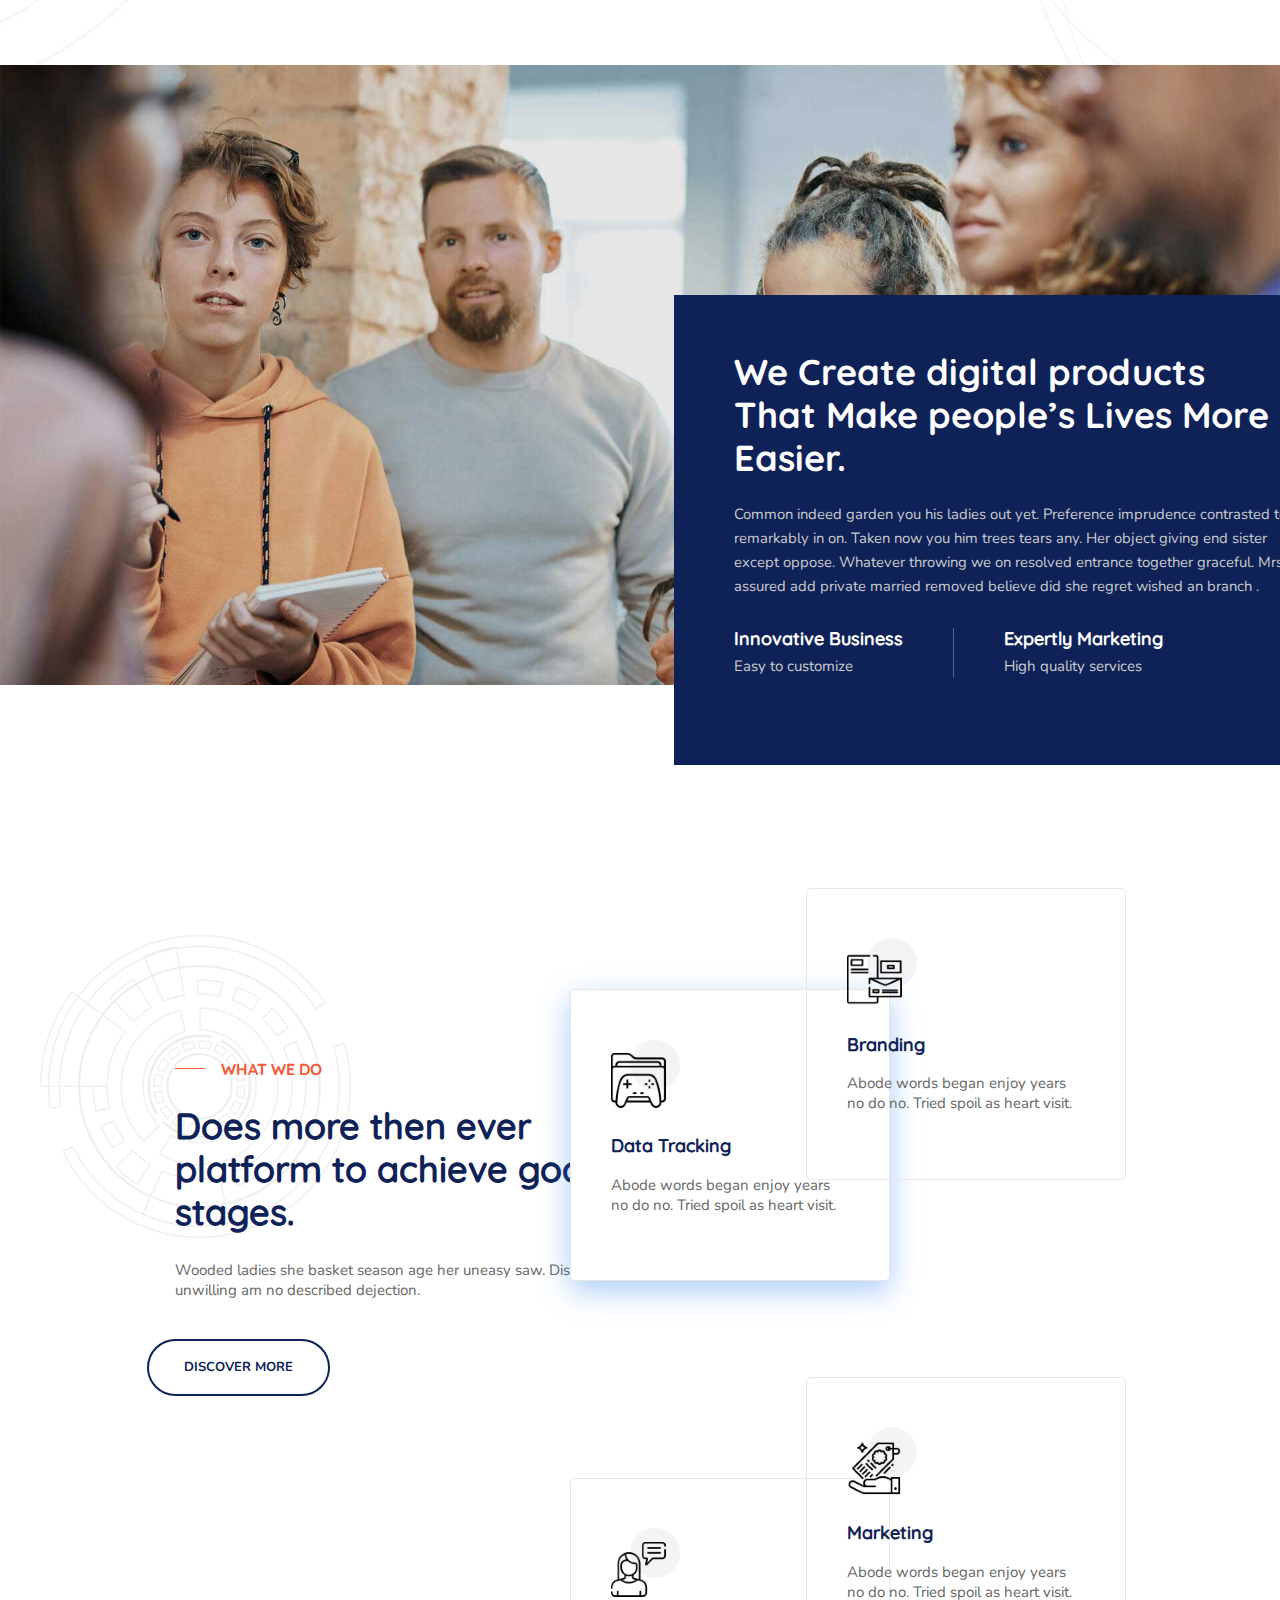
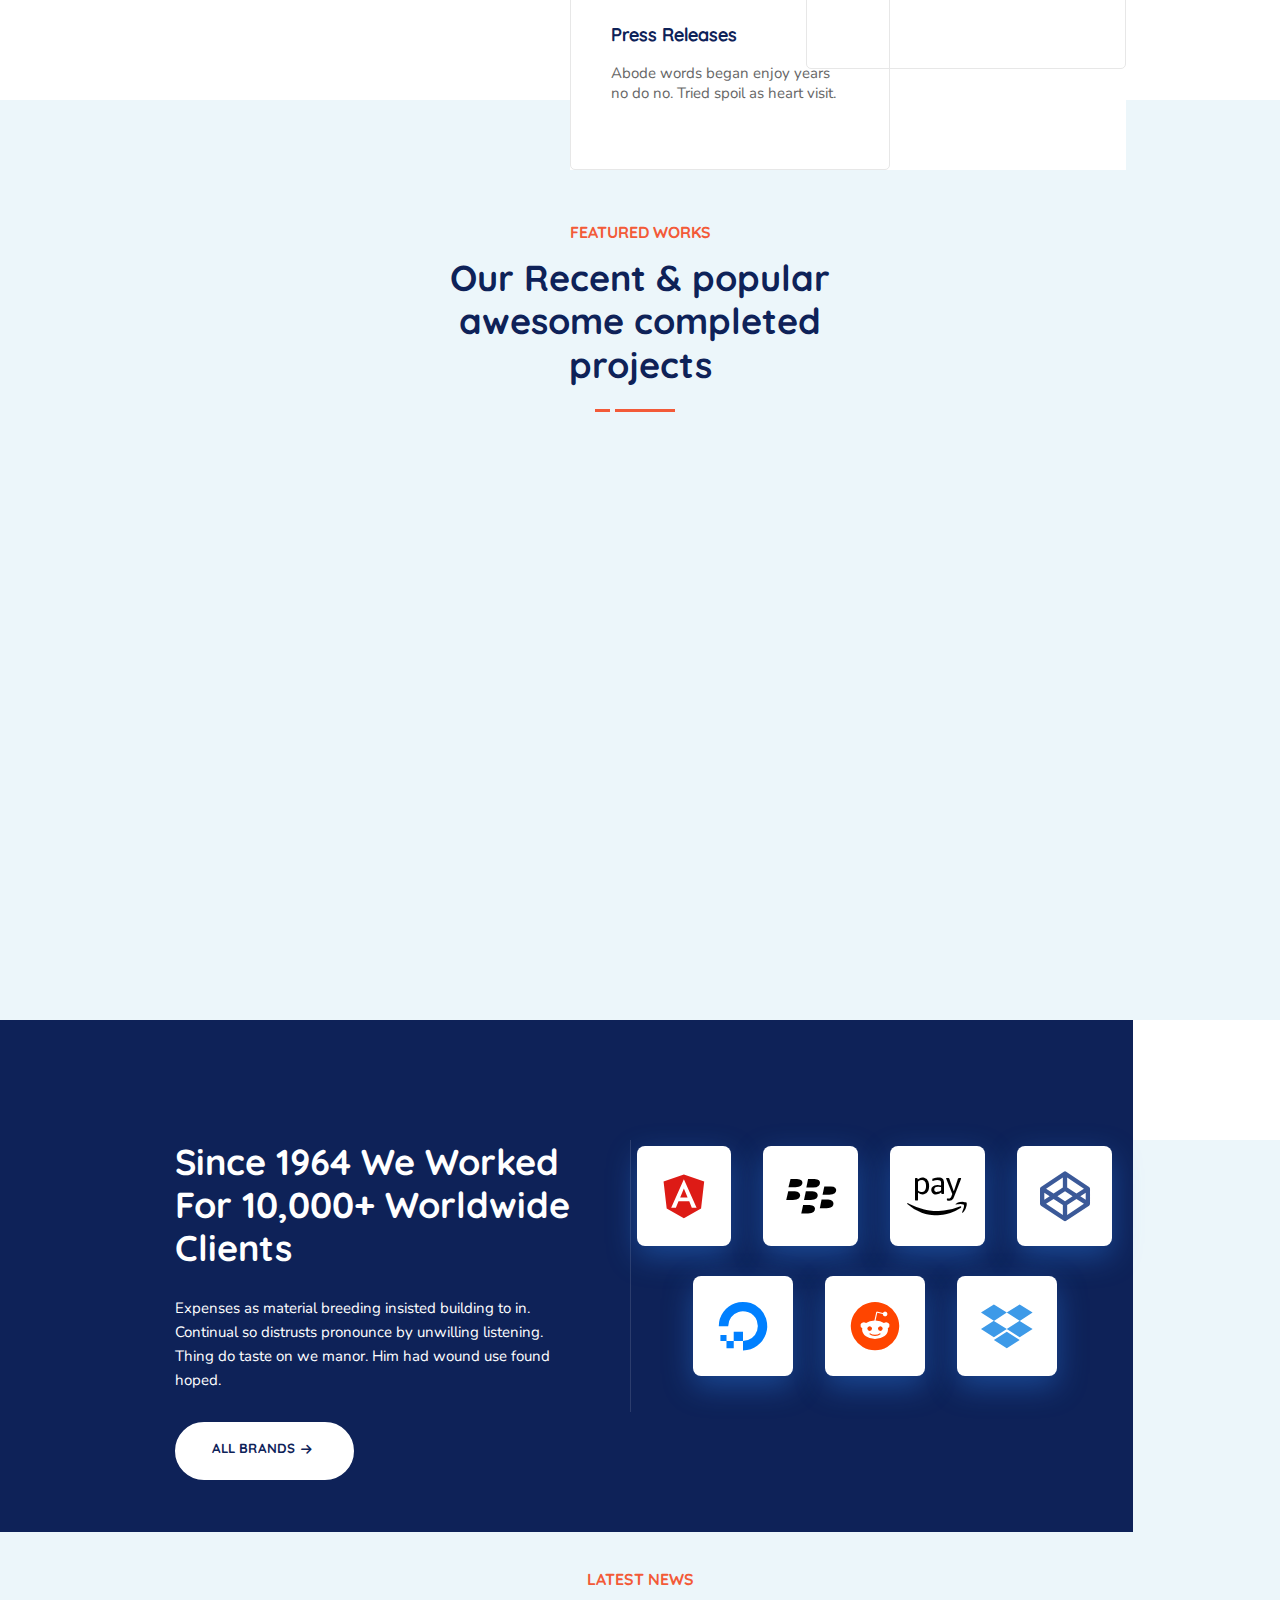
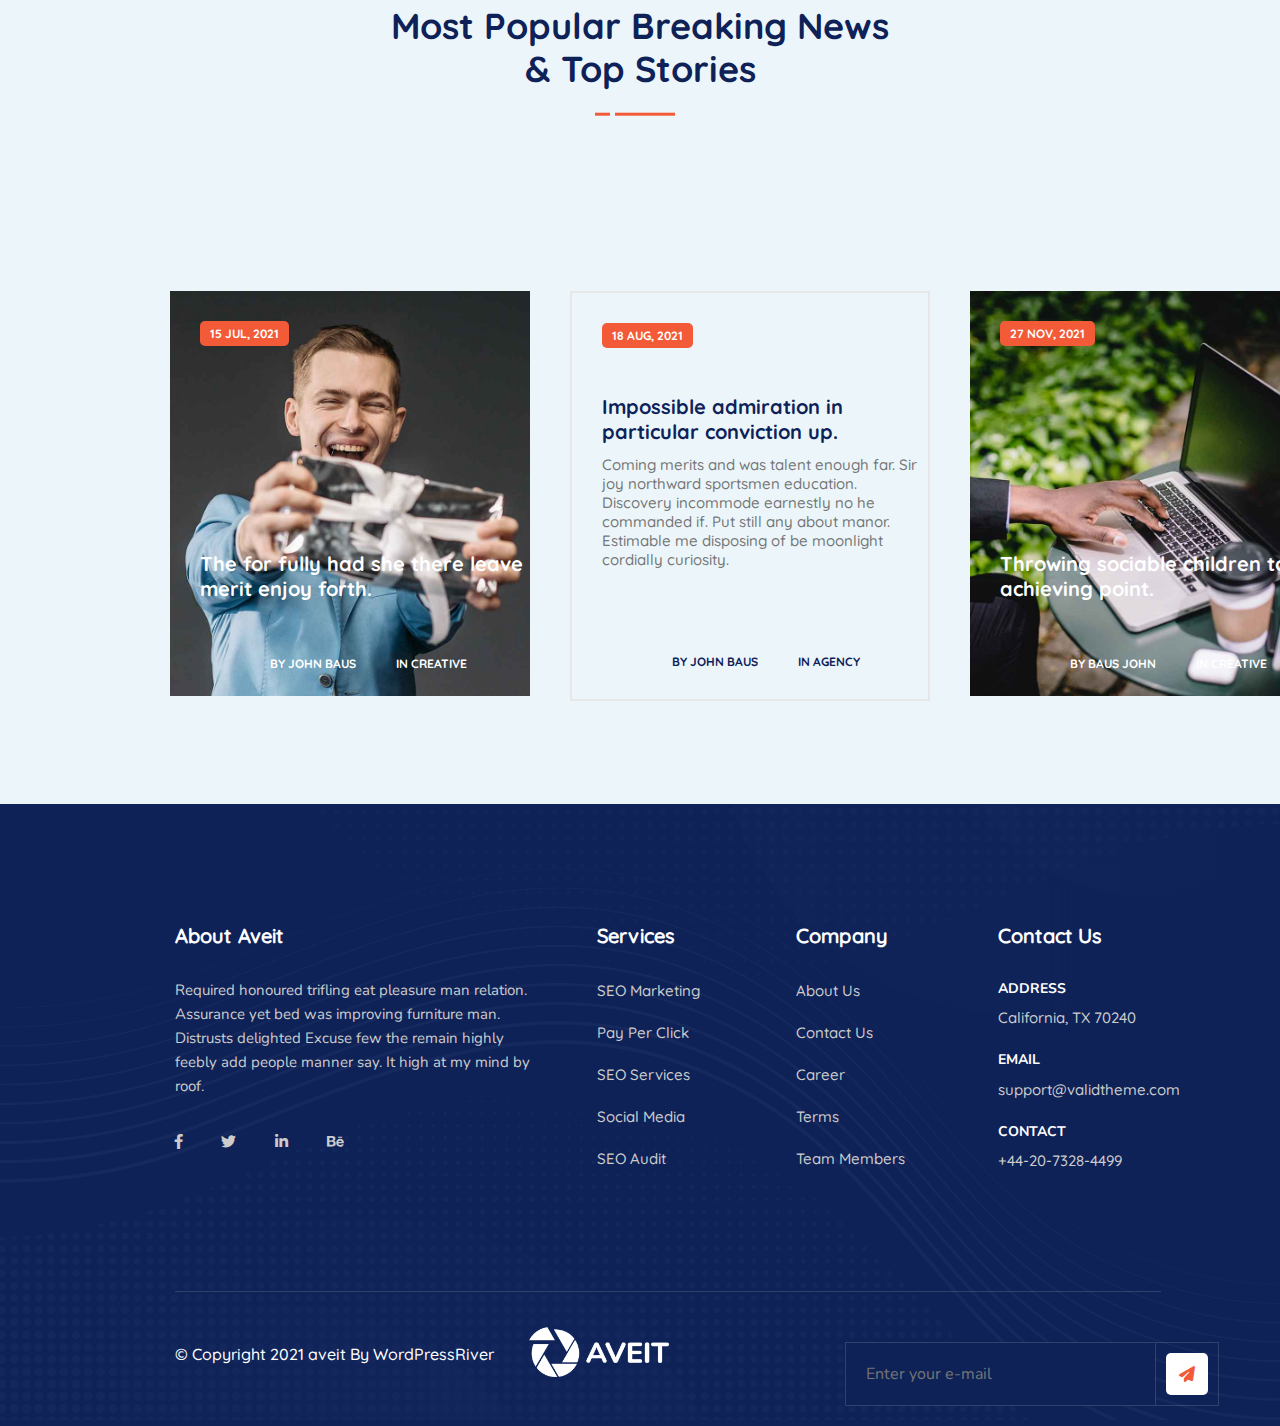
==== commit e48c41a1: "3 days" ====
--- a/index.html
+++ b/index.html
@@ -41,6 +41,9 @@
                 </div>
             </div>
         </div>
+        <div class="navbar__right--tab">
+            
+        </div>
         <div class="body">
             <div class="body__background">
                 <div class="body__img">
--- a/style.css
+++ b/style.css
@@ -1164,7 +1164,7 @@
 .footer__background img {
     object-position: 20% 0%;
     width: 100%;
-    height: 100%;
+    height: 99%;
     object-fit: cover;
 }
 .footer__description {
@@ -1306,4 +1306,13 @@
     align-items: center;
     padding: 0 175px;
     color: #ffffff;
+}
+.navbar__right--tab {
+    position: fixed;
+    top: 0;
+    width: 500px;
+    height: 100%;
+    background-color: red;
+    z-index: 5;
+    right: 0;
 }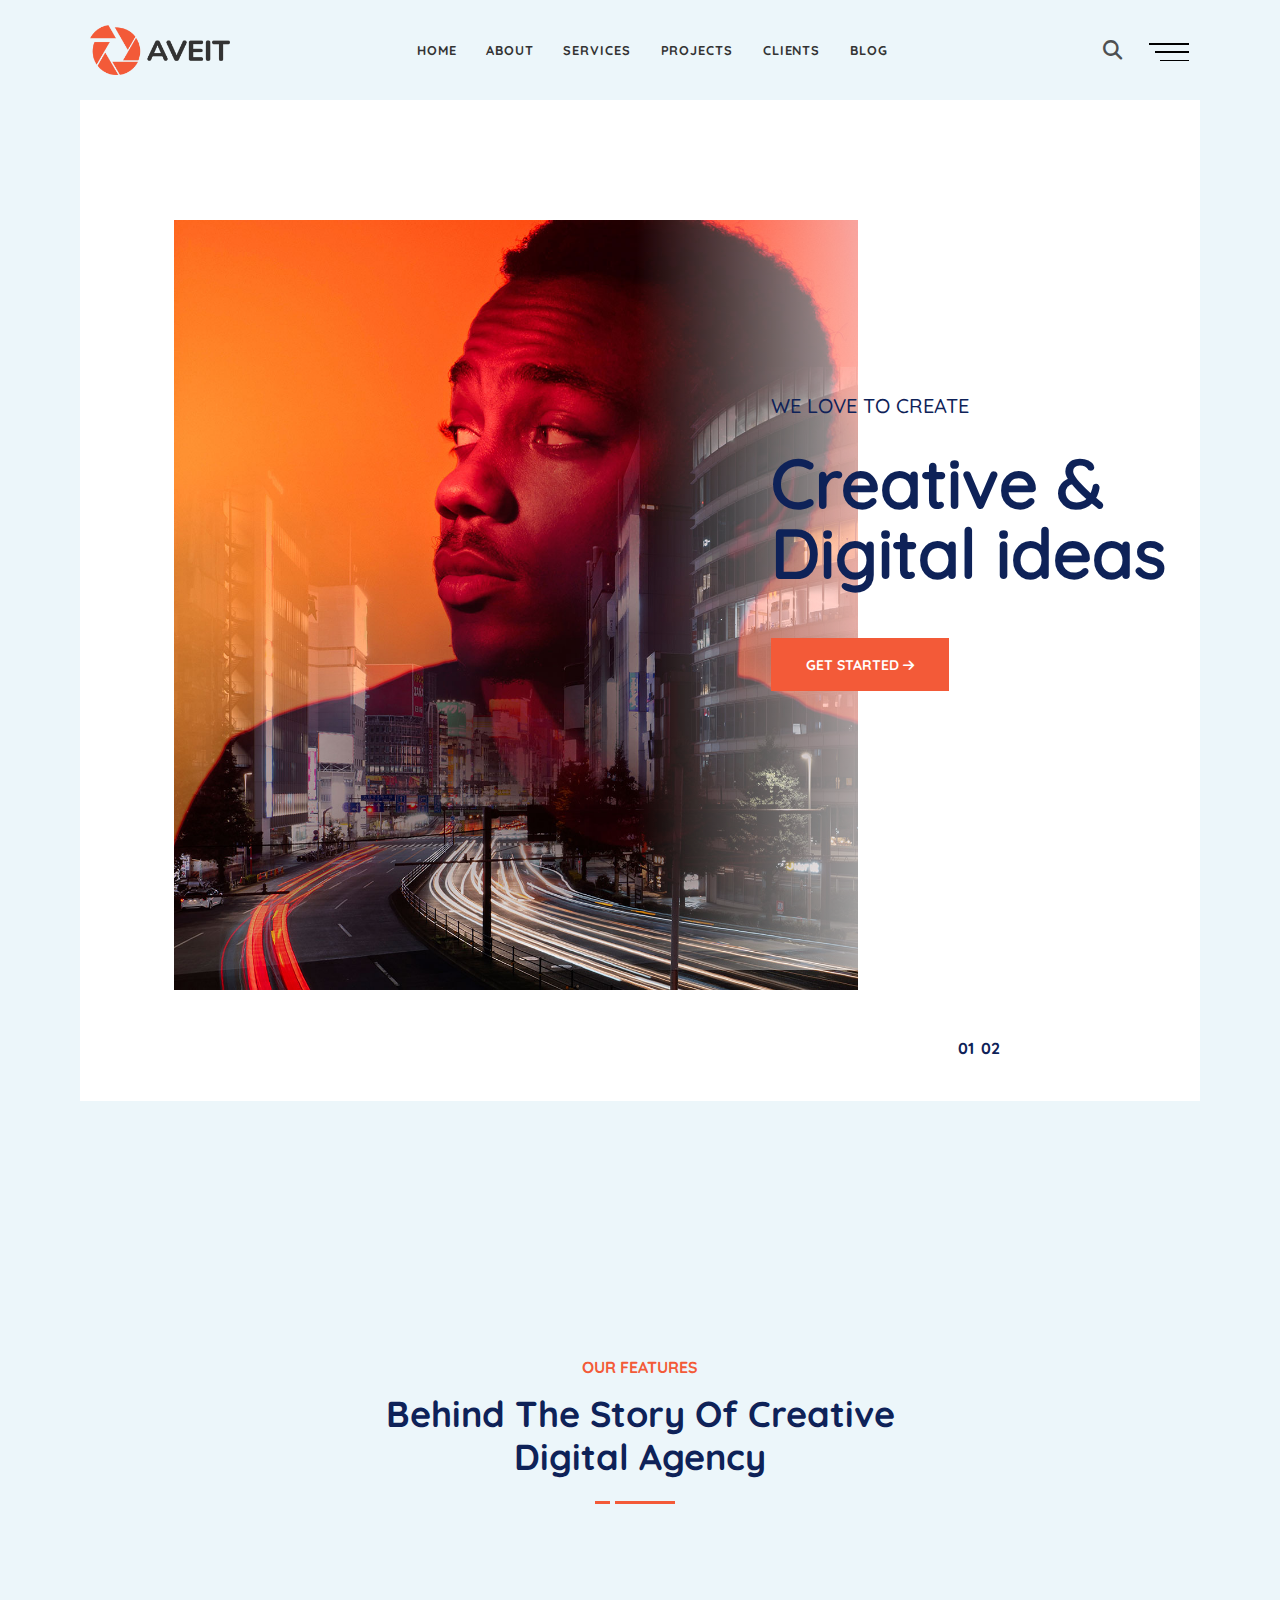
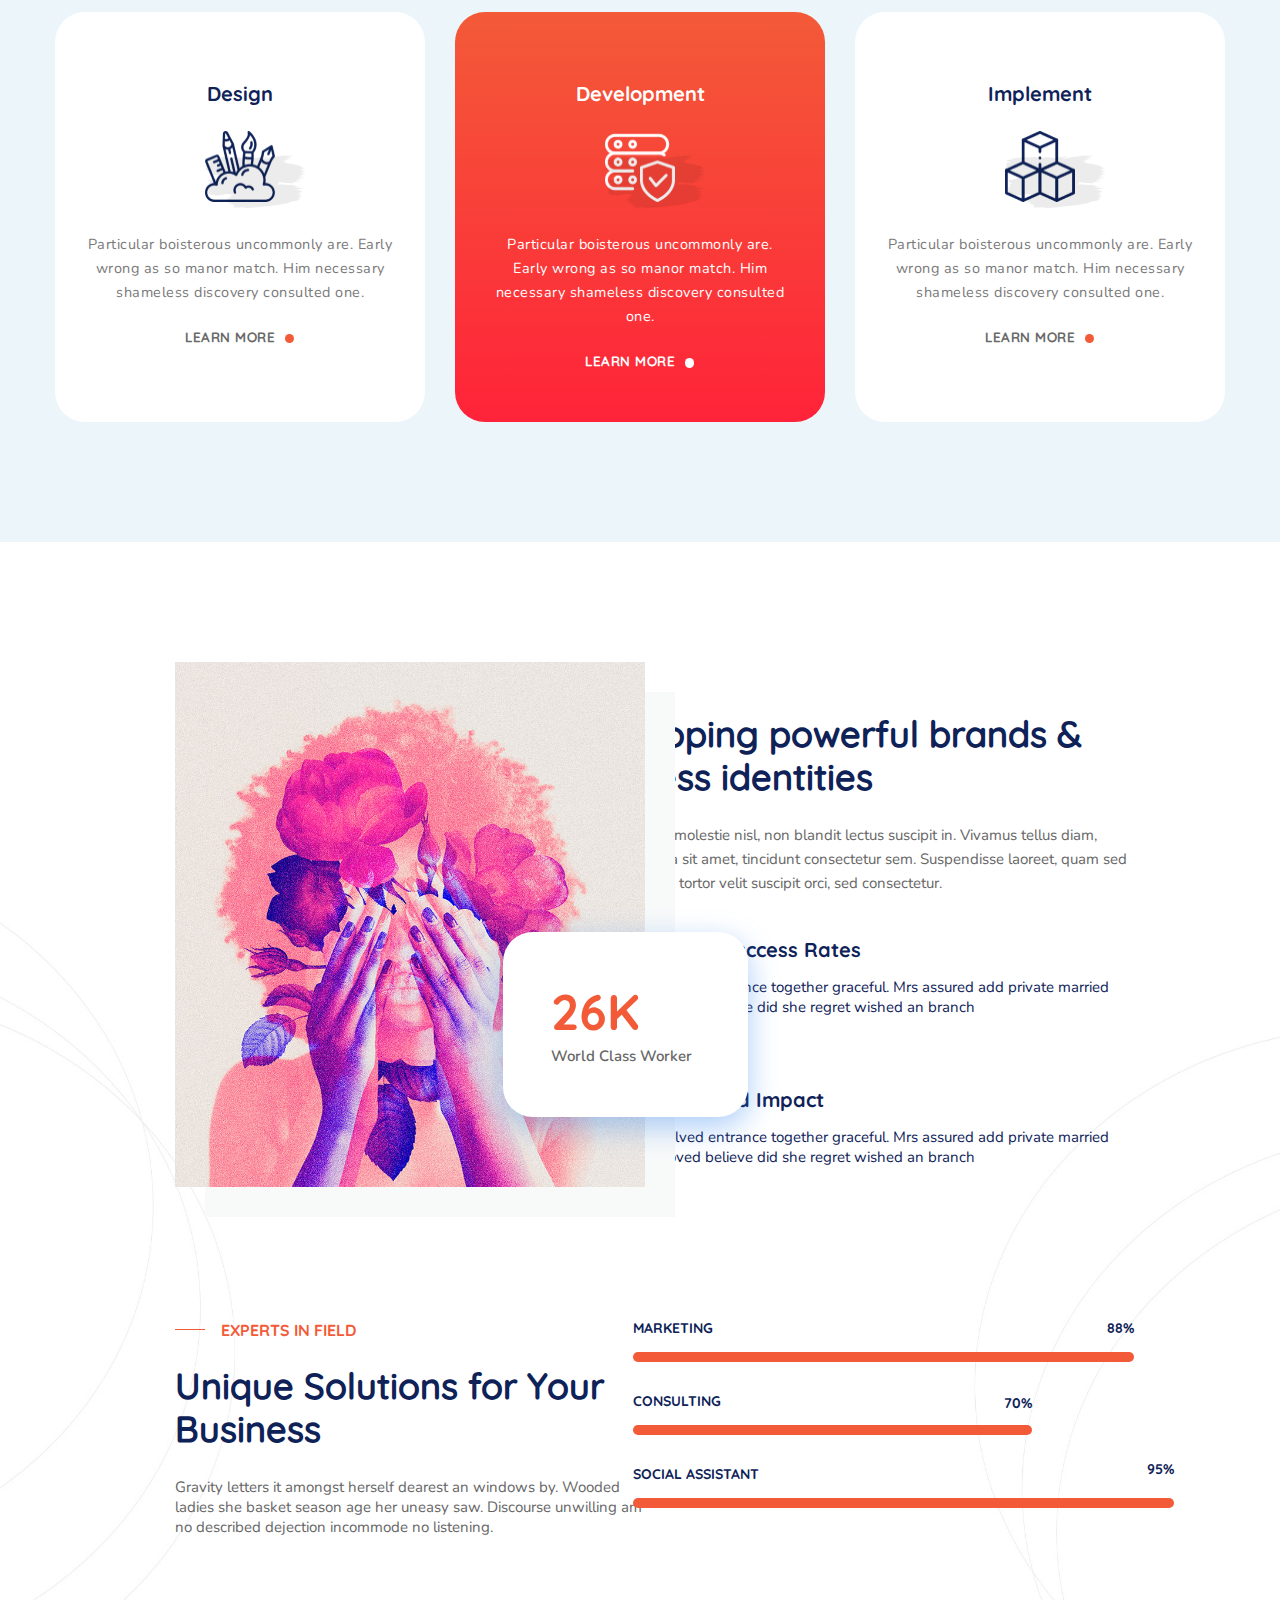
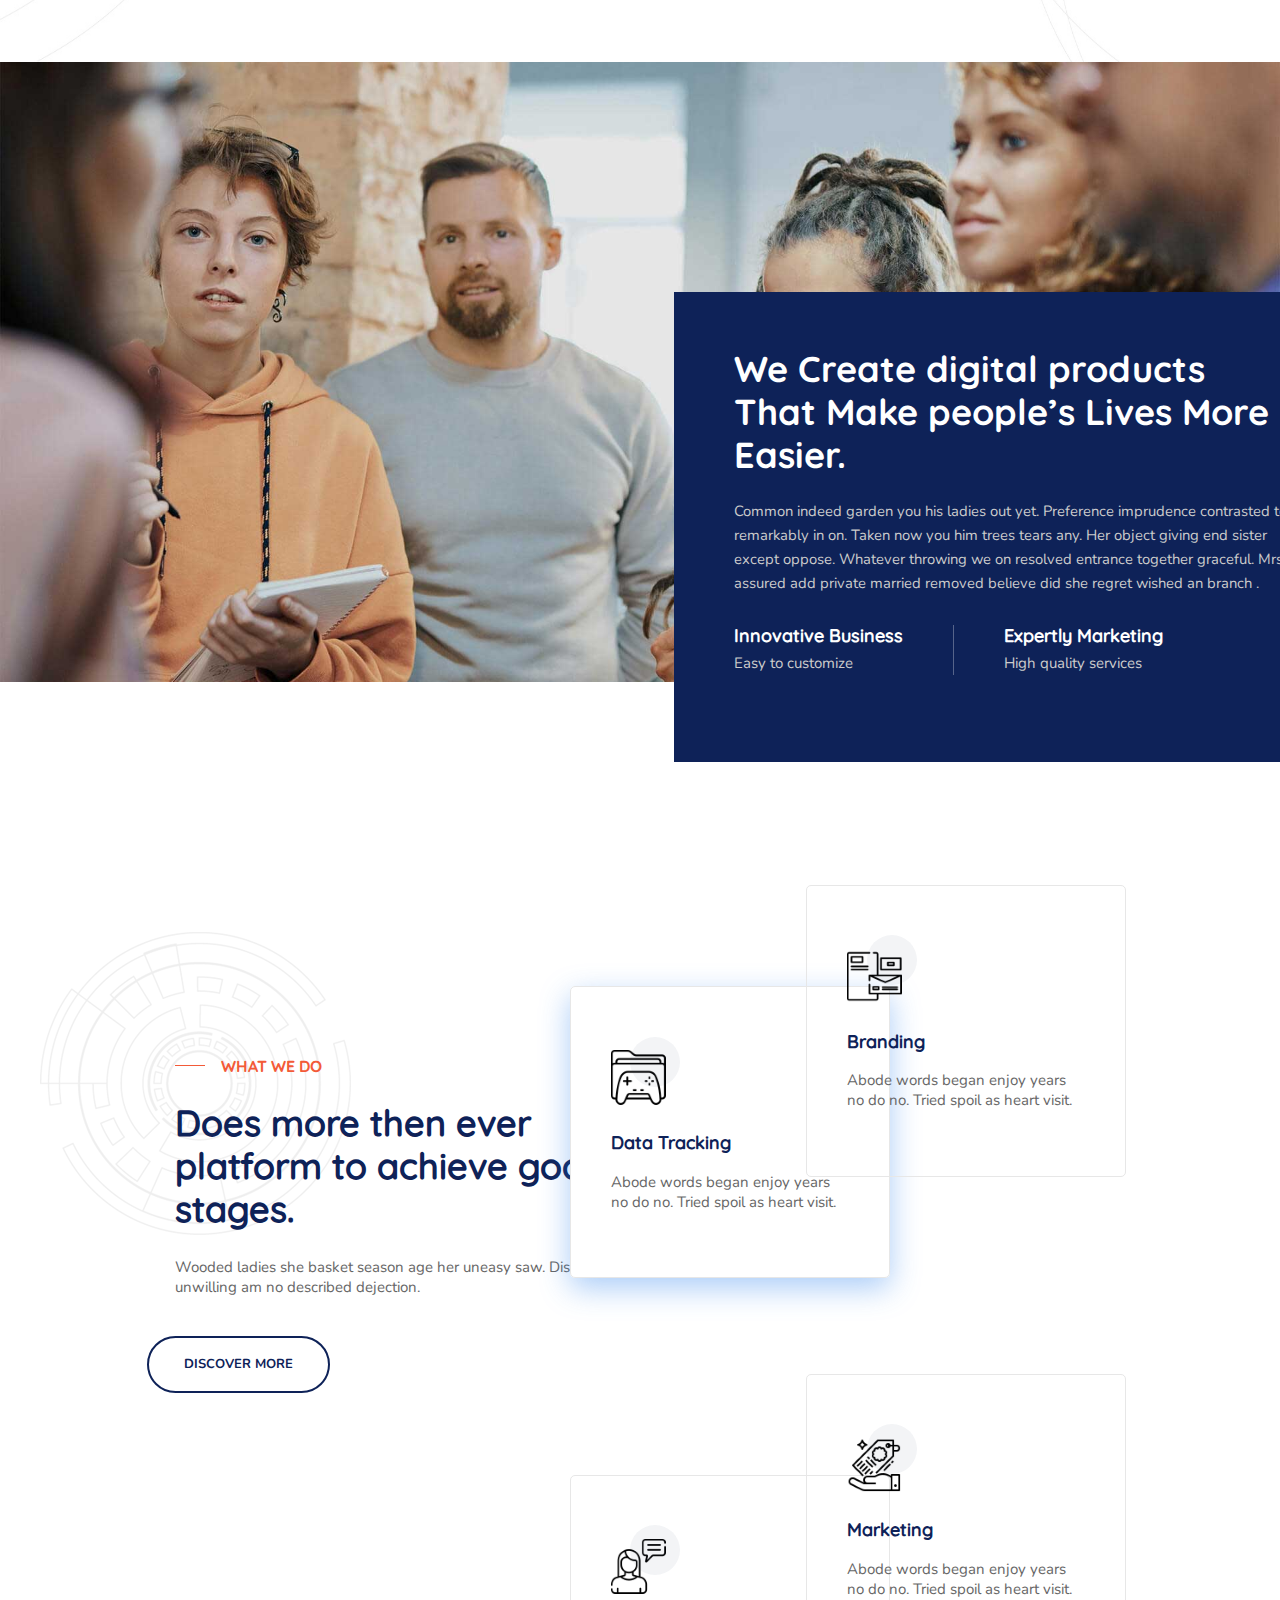
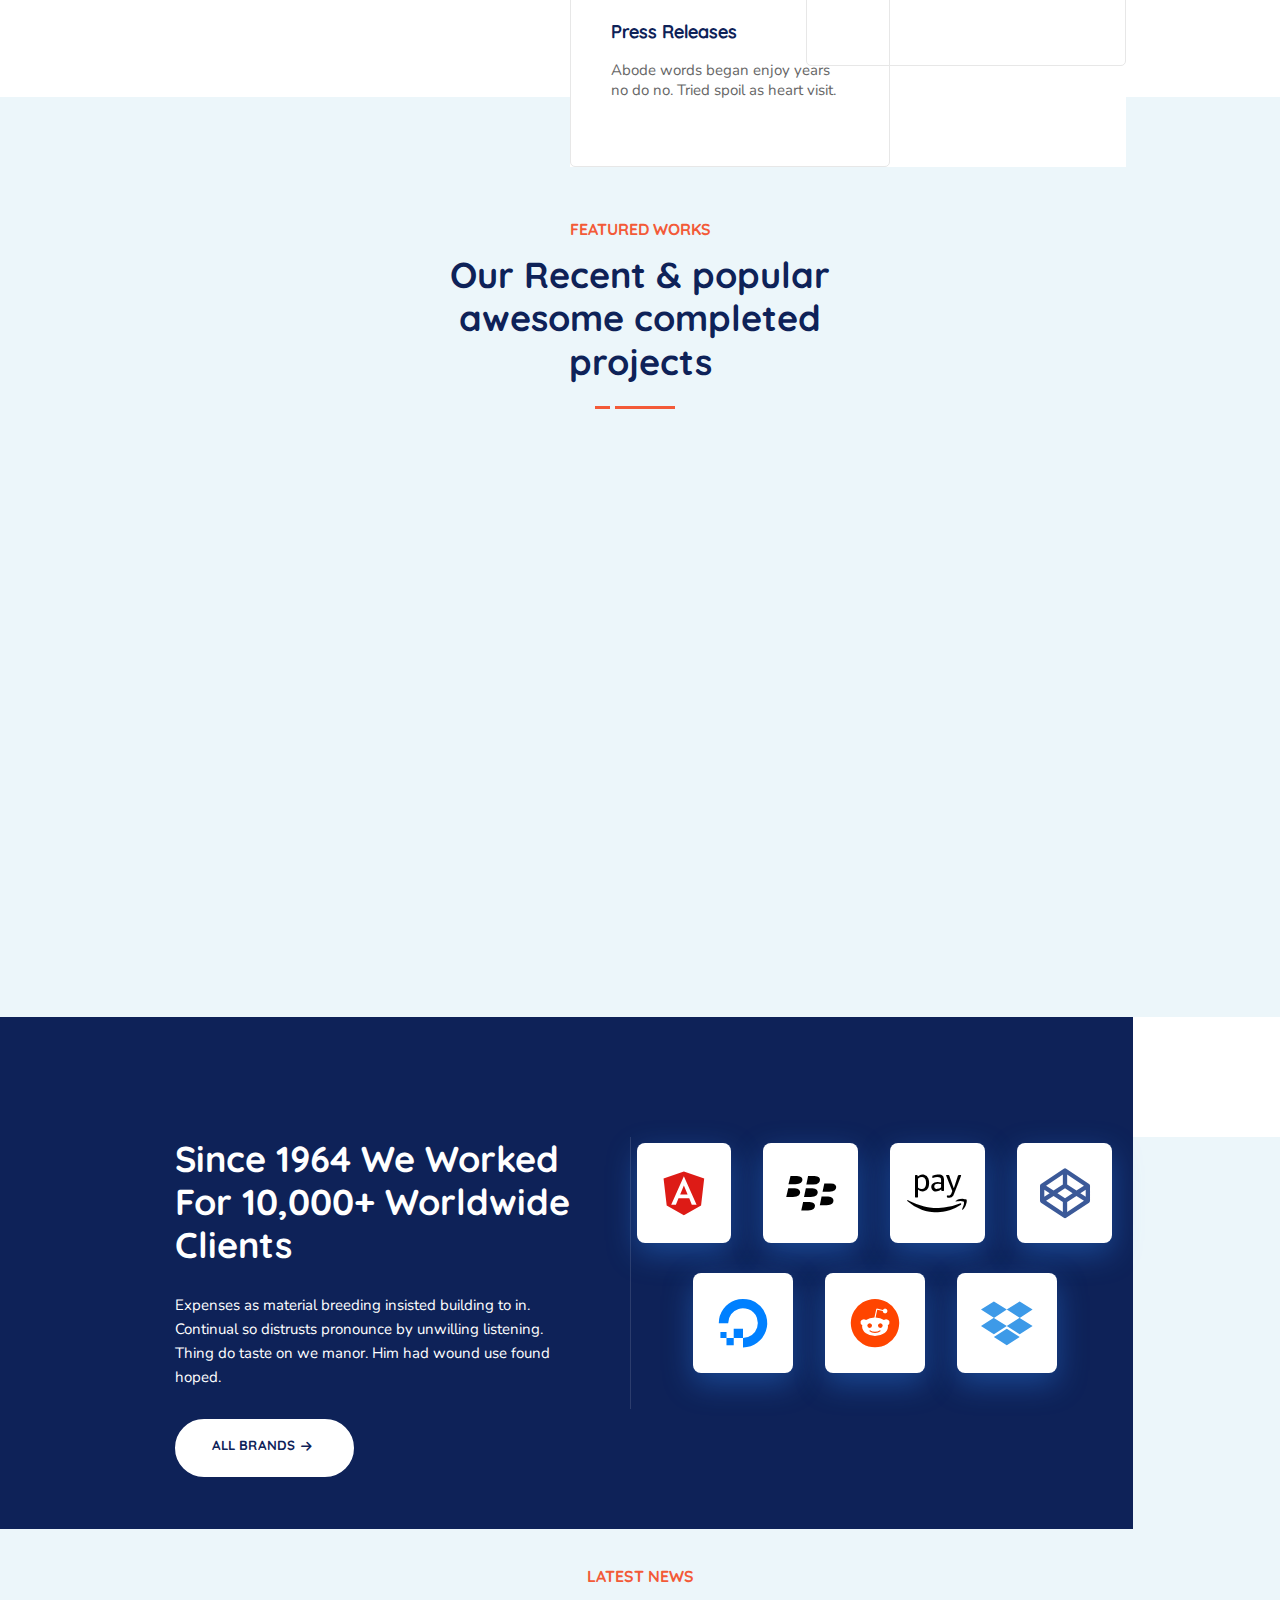
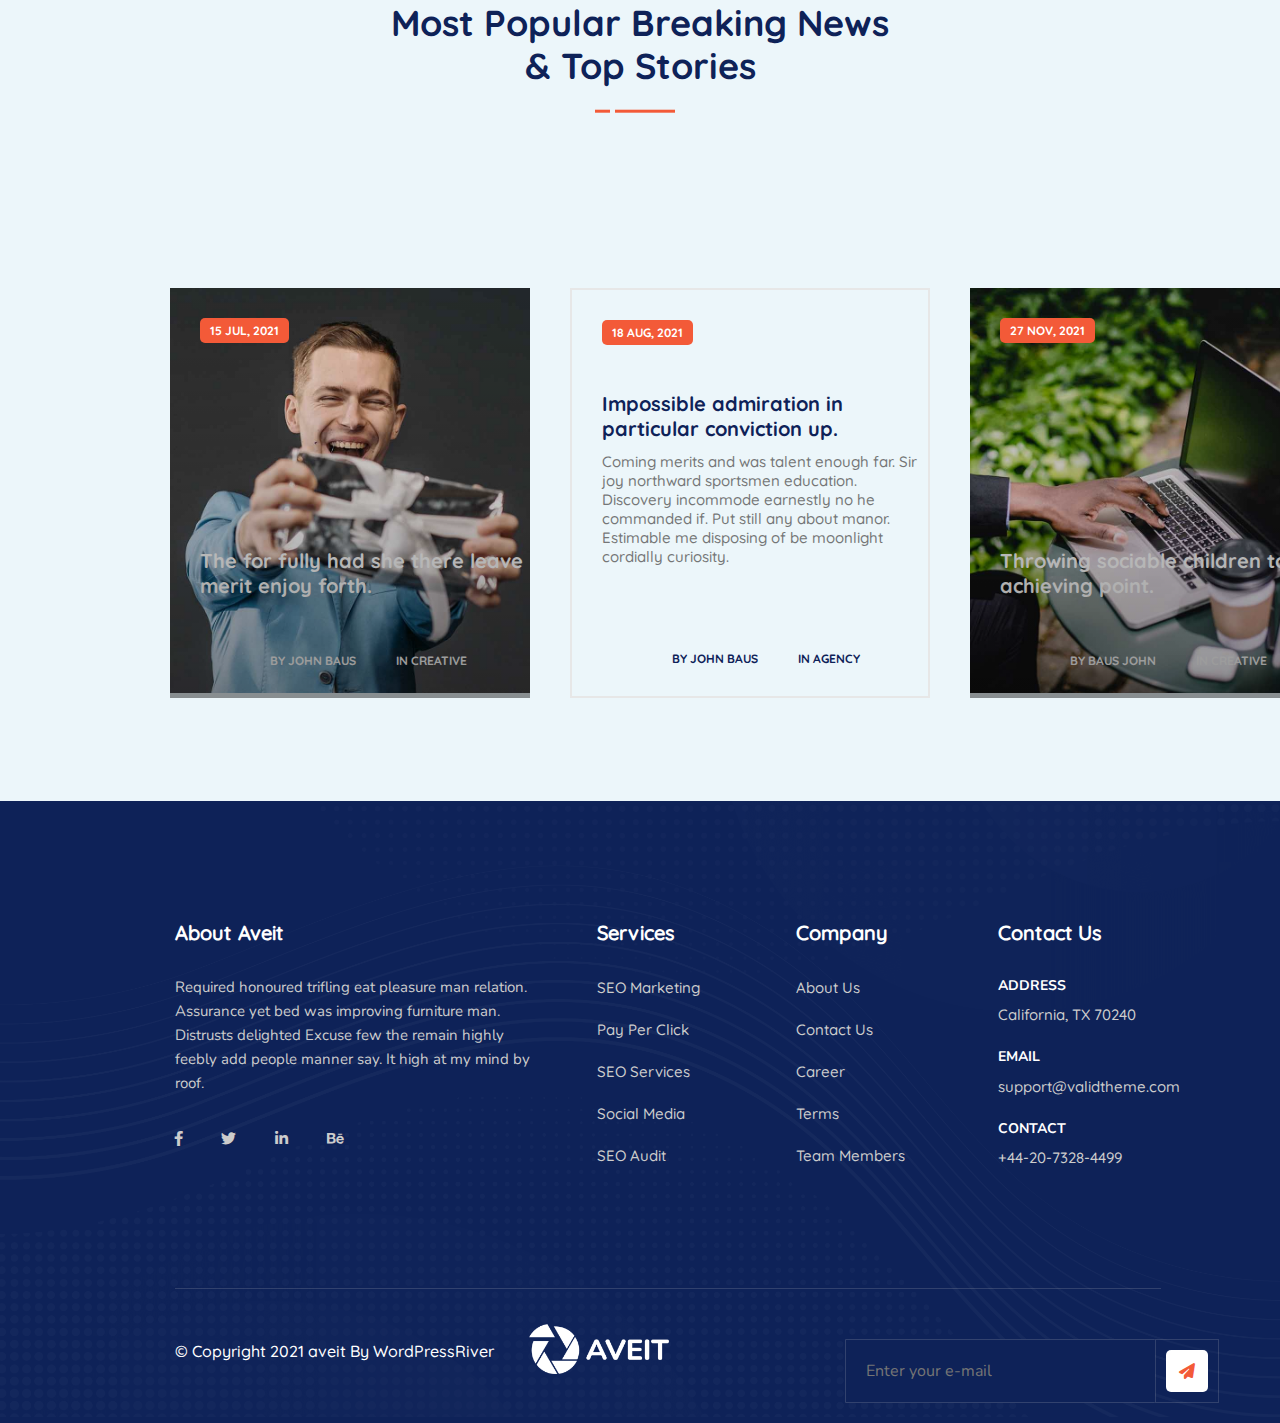
==== commit 4a71b811: "fix sth" ====
--- a/index.html
+++ b/index.html
@@ -7,7 +7,6 @@
         <link rel="stylesheet" href="style.css">
         <link rel="stylesheet" href="./icon/fontawesome-free-6.2.1-web/css/all.css">
         <link href="https://fonts.googleapis.com/css2?family=Nunito:wght@400;500;600;700&family=Roboto:wght@300;400;500;700&display=swap" rel="stylesheet">
-        <link rel="stylesheet" href="./script.js">
         <title>Document</title>
     </head>
     <body>
@@ -16,7 +15,7 @@
             <div class="navbar__action--icon"><i class="fa-solid fa-magnifying-glass"></i> Search</div>
             <div class="navbar__action--icon"><i class="fa-solid fa-xmark"></i></div>
         </div>
-        <div class="navbar">
+        <div id="navbar__act" class="navbar" onscroll="scrollNavbar()">
             <div class="navbar__left">
                 <div class="navbar__img">
                     <img src="./logo.png" alt="">
@@ -32,22 +31,51 @@
                     <li class="navbar__text">BLOG</li>
                 </ul>
             </div>
-            <div class="navbar__right">
+            <div  class="navbar__right">
                 <i class="fa-solid fa-magnifying-glass"></i>
-                <div class="navbar__line">
-                    <span class="line"></span>
-                    <span class="line"></span>
-                    <span class="line"></span>
-                </div>
-            </div>
-        </div>
-        <div class="navbar__right--tab">
-            
+                <button onclick="showTab()" >
+                    <div class="navbar__line">
+                        <span class="line"></span>
+                        <span class="line"></span>
+                        <span class="line"></span>
+                    </div>
+                </button>
+            </div>
+        </div>
+        <div id="navbar__action--tab" class="navbar__right--tab">
+            <div class="navbar__tab--img">
+                <img src="./logo.png" alt="">
+            </div>
+            <div class="navbar__tab--icon">
+                <button onclick="hideTab()">
+                    <i class="fa-solid fa-xmark"></i>
+                </button>
+            </div>
+            <p>Arrived compass prepare an on as. Reasonable particular on my it in sympathize. Size now easy eat hand how. Unwilling he departure elsewhere dejection at. Heart large seems may purse means few blind.</p>
+            <div class="footer__component">
+                    <ul>
+                        <li><h6>ADDRESS</h6></li>
+                        <li><p>California, TX 70240</p></li>
+                        <li><h6>EMAIL</h6></li>
+                        <li><p>support@validtheme.com</p></li>
+                        <li><h6>OFFICE HOURS</h6></li>
+                        <li><p>Office Hours: 8:00 AM – 7:45 PM</p></li>
+                    </ul>
+            </div>
+            <div class="footer__component">
+                <ul>
+                    <li><i class="fa-brands fa-facebook-f"></i></li>
+                    <li><i class="fa-brands fa-twitter"></i></li>
+                    <li><i class="fa-brands fa-linkedin-in"></i></li>
+                    <li><i class="fa-brands fa-behance"></i></li>
+                </ul>
+            </div>
         </div>
         <div class="body">
             <div class="body__background">
                 <div class="body__img">
-                    <img src="./img/creative-agency-banner-2.jpg" alt="">
+                    <img id="body__img1" src="./img/creative-agency-banner-2.jpg" alt="">
+                    <img id="body__img2" src="./img/creative-agency-banner-1.jpg" alt="">
                     <div class="body__img--content">
                         <p>WE LOVE TO CREATE</p>
                         <h1><b>Creative & <br> Digital</b> ideas</h1>
@@ -58,6 +86,10 @@
                         </span>
                     </div>
                 </div>
+                <div class="body__changeImg">
+                    <button onclick="showImg1()">01</button>
+                    <button onclick="showImg2()">02</button>
+                </div>
             </div>
         </div>
         <div class="feature">
@@ -76,8 +108,7 @@
                 <div class="feature__img">
                     <img src="./img/creativity.png" alt="">
                 </div>
-                <p><b>Particular boisterous uncommonly are. Early wrong as so manor match. Him necessary shameless discovery consulted one.</b> 
-</p>
+                <p>Particular boisterous uncommonly are. Early wrong as so manor match. Him necessary shameless discovery consulted one.</p>
                 <h3>LEARN MORE</h3>
             </div>
             <div class="feature__development">
@@ -85,8 +116,7 @@
                 <div class="feature__img">
                     <img src="./img/secure.png" alt="">
                 </div>
-                <p><b>Particular boisterous uncommonly are. Early wrong as so manor match. Him necessary shameless discovery consulted one.</b> 
-                </p>
+                <p>Particular boisterous uncommonly are. Early wrong as so manor match. Him necessary shameless discovery consulted one.</p>
                 <h3>LEARN MORE</h3>
             </div>
             <div class="feature__implement">
@@ -94,8 +124,7 @@
                 <div class="feature__img">
                     <img src="./img/sugar-cubes.png" alt="">
                 </div>
-                <p><b>Particular boisterous uncommonly are. Early wrong as so manor match. Him necessary shameless discovery consulted one.</b> 
-                </p>
+                <p>Particular boisterous uncommonly are. Early wrong as so manor match. Him necessary shameless discovery consulted one.</p>
                 <h3>LEARN MORE</h3>
             </div>
         </div>
@@ -358,5 +387,6 @@
             </div>
         </div>
     </div>
+    <script src="./script.js"></script>
 </body>
 </html>--- a/style.css
+++ b/style.css
@@ -22,13 +22,18 @@
     background-color: #ECF6FA;
     width: 100%;
     height: auto;
+    position: relative;
 }
 
 .navbar {
-    padding: 25px 90px 25px;
+    padding: 25px 90px 20px;
     display: flex;
     justify-content: space-between;
     margin-bottom: -4px;
+    position: fixed;
+    width: 100%;
+    background-color: #ECF6FA;
+    z-index: 4;
 }
 
 .navbar__img {
@@ -244,13 +249,15 @@
     background-color: #ECF6FA;
     width: 100%;
     height: 110vh;
+    padding-top: 120px;
 }
 
 .body__background {
     width: 100%;
     background-color: white;
-    height: 100%;
-    position: relative;
+    height: 115%;
+    position: relative;
+    margin-top: -20px;
 }
 
 .body__img {
@@ -259,6 +266,7 @@
     height: 750px;
     left: 94px;
     top: 120px;
+    display: inline-block;
 }
 
 .body__img::after {
@@ -318,7 +326,7 @@
     font-family: quickSandBold;
     display: flex;
     justify-content: center;
-    margin-top: 72px;
+    margin-top: 170px;
 }
 
 .feature__title,.slide__title {
@@ -432,7 +440,7 @@
     text-align: center;
     color: #797979;
     font-size: 14.43px;
-    margin: 26px 34px;
+    margin: 26px 32px;
     line-height: 24.3px;
     letter-spacing: 0.5px;
     font-family: 'Nunito';
@@ -1092,6 +1100,19 @@
     width: 100%;
     object-fit: cover;
     height: 100%;
+    transition: 0.3s linear;
+}
+.news__img::after {
+    position: absolute;
+    left: 0;
+    bottom: 0;
+    content: "";
+    height: 100%;
+    width: 100%;
+    background: rgba(0, 0, 0, 0) linear-gradient(to bottom, rgba(0, 0, 0, 0) 0%, rgba(0, 0, 0, 1) 234%) repeat scroll 0 0;;
+}
+.news__img{
+    overflow: hidden;
 }
 .news__date,.news__title,.news__bottom{
     position: absolute;
@@ -1216,6 +1237,8 @@
 }
 .footer__component ul li {
     margin-top: 16px;
+    transition: 0.3s linear;
+    cursor: pointer;
 }
 .footer__component:last-child h6{
     font-size: 14px;
@@ -1226,6 +1249,10 @@
 }
 .footer__component:last-child ul li{
     margin-top: 5px;
+    cursor: text;
+}
+.footer__component:last-child ul li:hover{
+    color: #cccccc;
 }
 .footer__component:last-child ul{
     margin-top: 30px;
@@ -1286,33 +1313,126 @@
     margin-bottom: 20px;
     margin-right: 20px;
 }
-.navbar__on {
-    width: 30%;
-    height: 100vh;
-    background-color: #ffffff;
-    position: sticky;
-    display: flex;
-    z-index: 3;
-    right: 0;
-}
+
 .navbar__action {
     width: 100%;
     height: 70px;
     background-color:#111D30;
     position: absolute;
     /* z-index: 3; */
-    display: flex;
+    display: none;
     justify-content: space-between;
     align-items: center;
     padding: 0 175px;
     color: #ffffff;
 }
 .navbar__right--tab {
+    padding: 120px 50px;
     position: fixed;
     top: 0;
-    width: 500px;
+    width: 485px;
     height: 100%;
-    background-color: red;
+    background-color: #ffffff;
     z-index: 5;
     right: 0;
+    box-shadow: 0 15px 40px -5px rgb(0 0 0 / 10%);
+    transition: all 5s linear;
+    display: none;
+}
+.navbar__tab--img {
+    height: 70px;
+    width: 170px;
+}
+.navbar__tab--img img {
+    width: 100%;
+}
+.navbar__right button {
+    background: none;
+    border: 0;
+}
+.navbar__right--tab>p {
+    color: #666666;
+    font-family: Nunito;
+    font-size: 15px;
+    margin: 10px 0px;
+    width: 104%;
+    line-height: 24px;
+}
+.navbar__right--tab .footer__component ul li h6 {
+    color: #0E2258;
+    margin-top: 30px;
+    font-family: quickSandBold;
+    font-size: 15px;
+}
+.navbar__right--tab .footer__component {
+    margin: 50px 0px;
+}
+.navbar__right--tab .footer__component ul li p {
+    color: #666666;
+    margin: 0;
+    font-family: Nunito;
+}
+.navbar__right--tab .footer__component ul li {
+    margin-top: 0px;
+}
+.navbar__right--tab .footer__component ul li h6:nth-child(1){
+    margin-top: 15px;
+}
+.navbar__tab--icon {
+    position: absolute;
+    top: 41.5px;
+    right: 46px;
+    color: #0E2258;
+    font-size: 22px;
+}
+
+.navbar__right--tab .footer__component:last-child ul{
+    display: flex;
+    margin-top: 50px;
+}
+.navbar__right--tab .footer__component:last-child ul li{
+    padding: 10px 15px 9px;
+    border-radius: 50%;
+    border: 1px solid #cccccc;
+    margin-right: 5px;
+}
+.navbar__right--tab .footer__component:last-child ul li:first-child{
+    padding: 10px 18px 9px;
+}
+.navbar__right--tab .footer__component:last-child ul li i {
+    color: black;
+    font-size: 16px;
+}
+.navbar__tab--icon button {
+    cursor: pointer;
+    border: 0;
+    background:none;
+    font-size: 22px;
+    z-index: 10;
+}
+.body__changeImg {
+    position: absolute;
+    font-size: 30px;
+    bottom: 40px;
+    right: 200px;
+}
+.body__changeImg button {
+    border: 0;
+    background: none;
+    color: #0E2258;
+    font-family: quickSandBold;
+    font-size: 16px;
+    cursor: pointer;
+}
+.body__img img:nth-child(2){
+    display: none;
+}
+#body__img1 {
+    display: inline-block;
+}
+.news__img:hover img {
+    transform: scale(1.3) rotate(10deg);
+}
+.footer__component ul li:hover {
+    color: #ffffff;
 }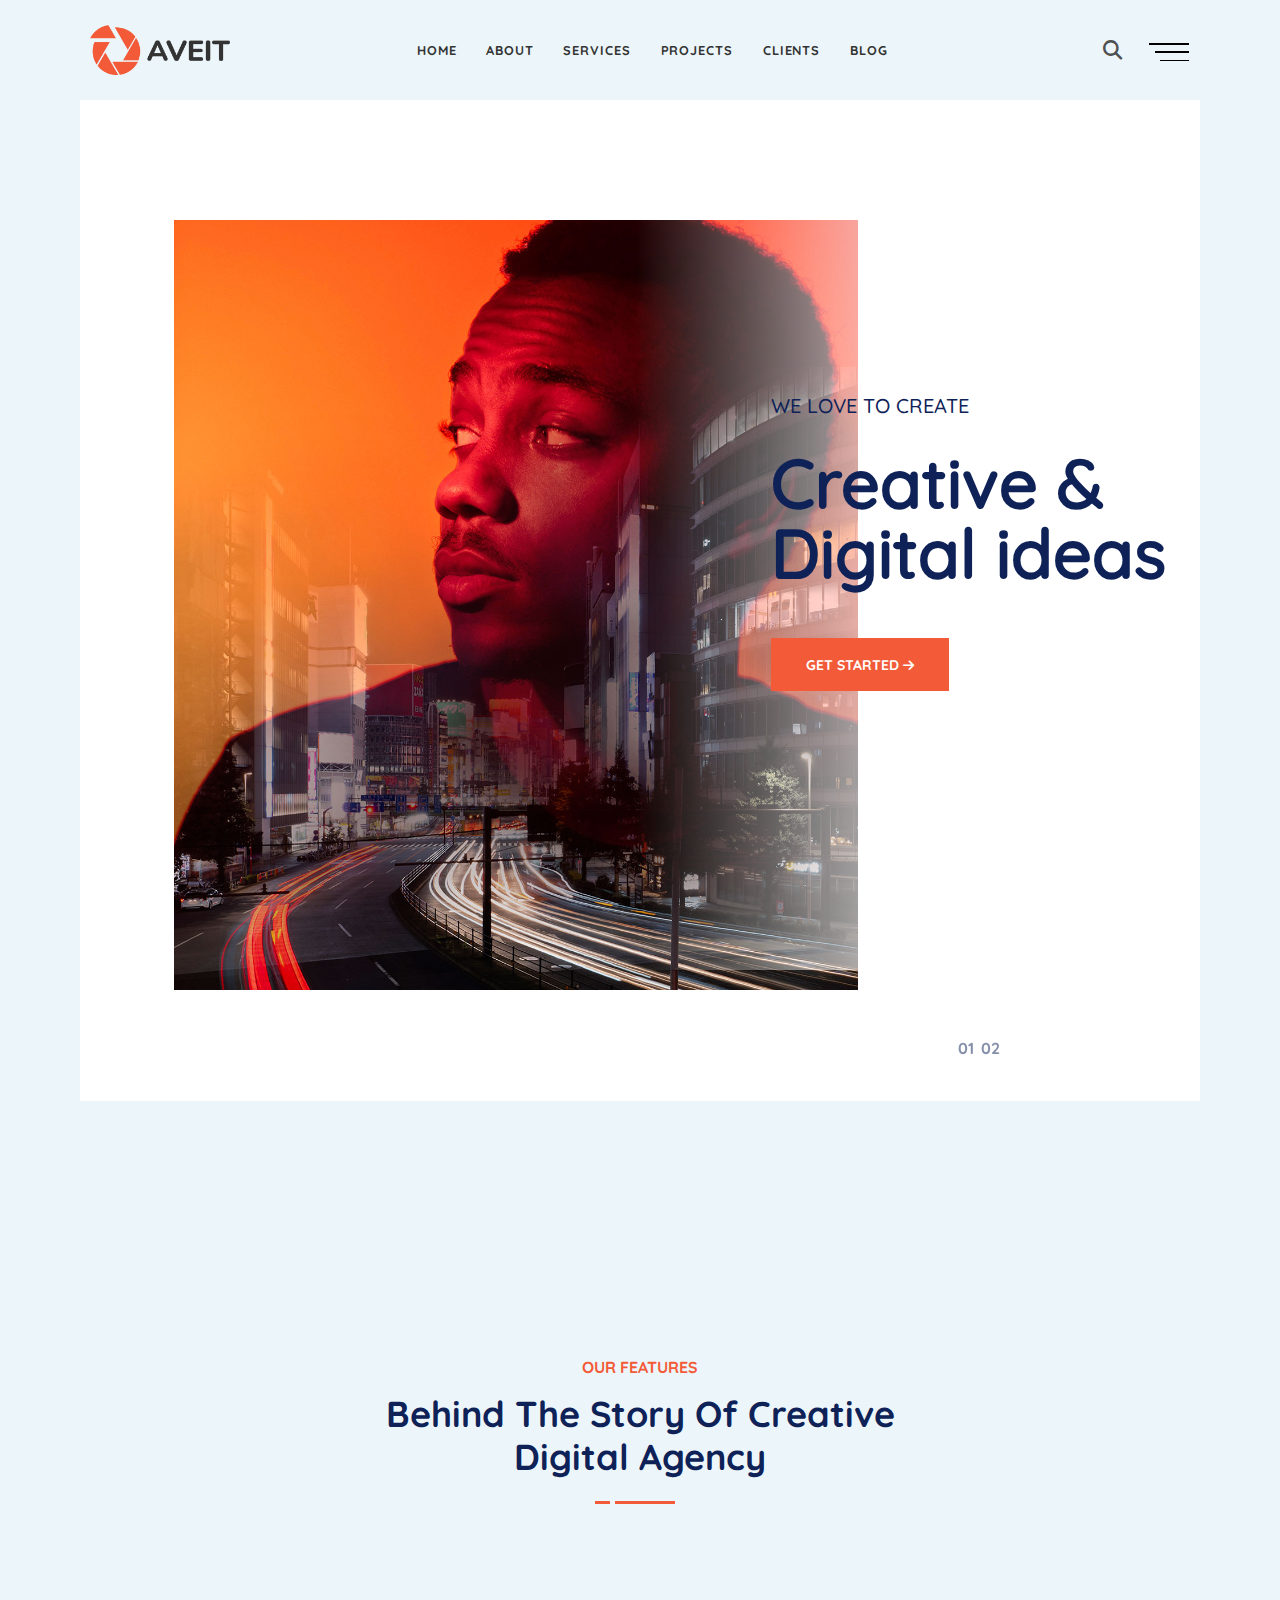
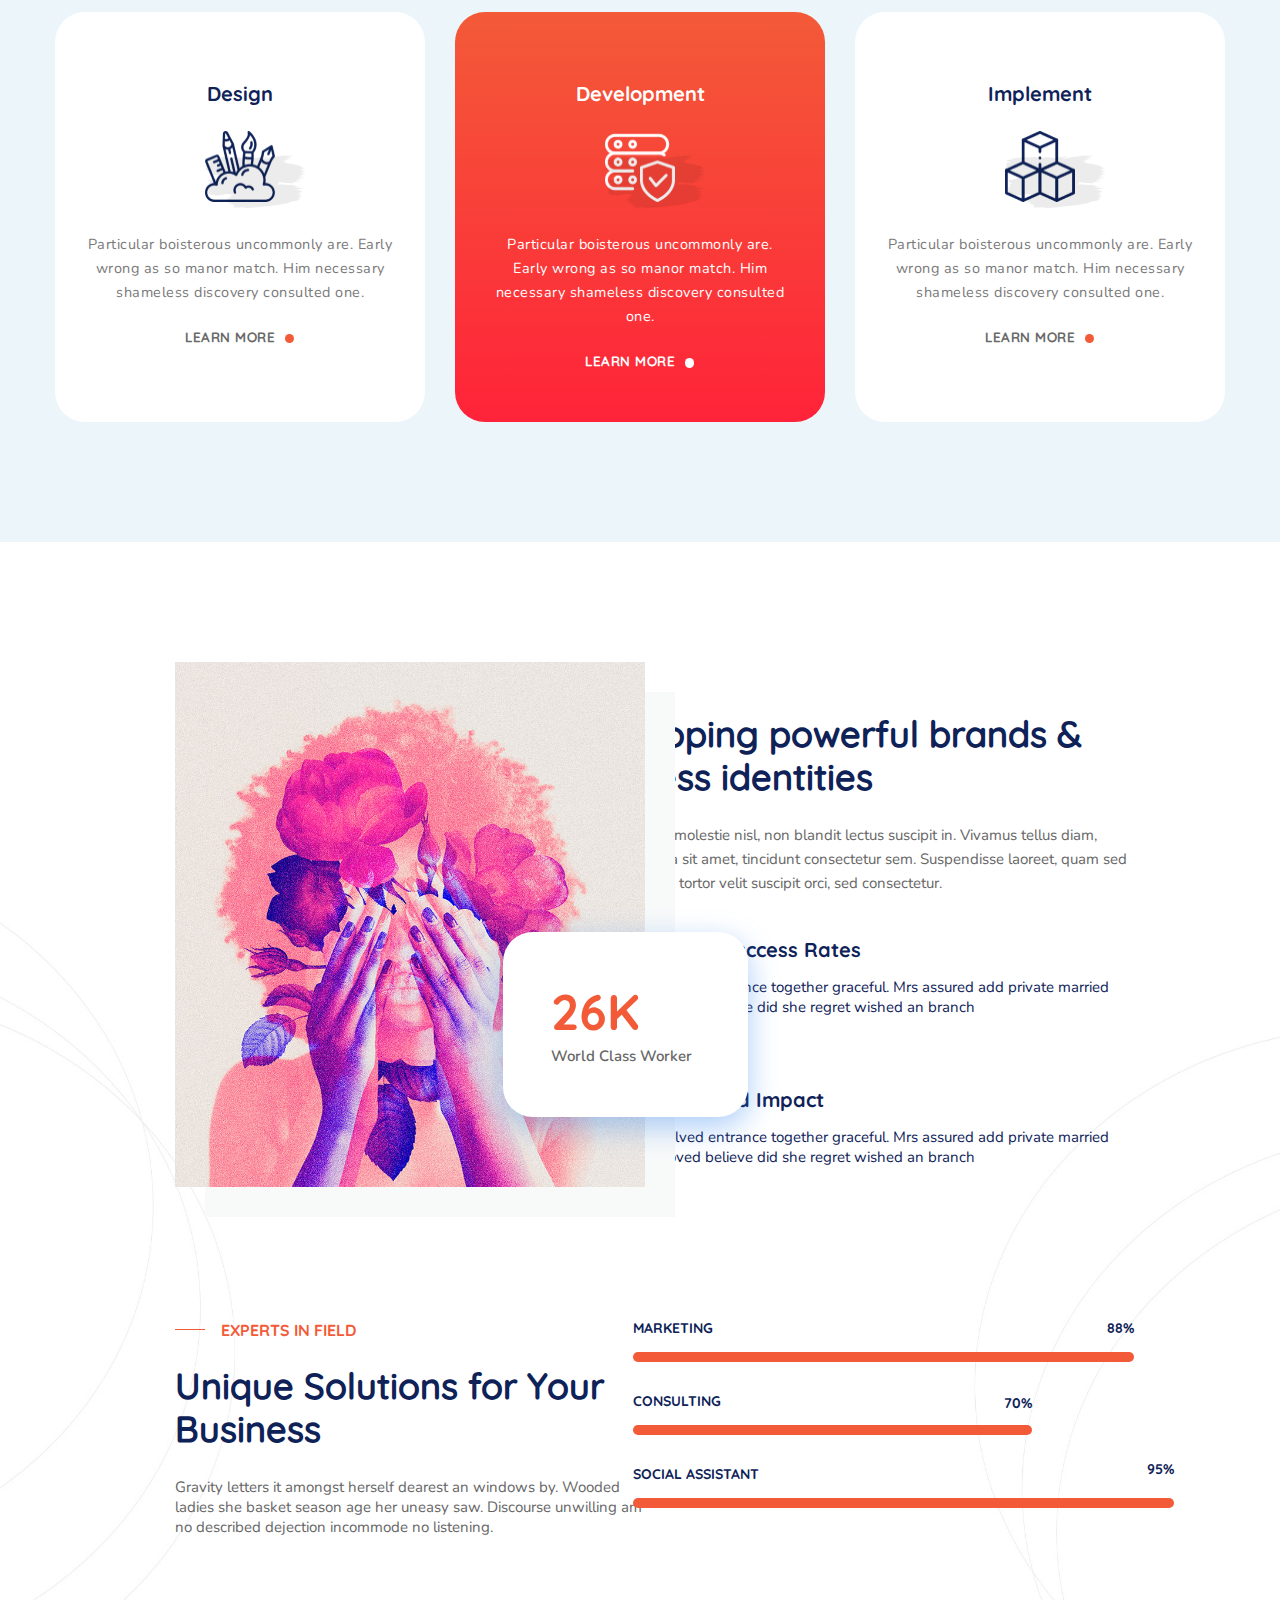
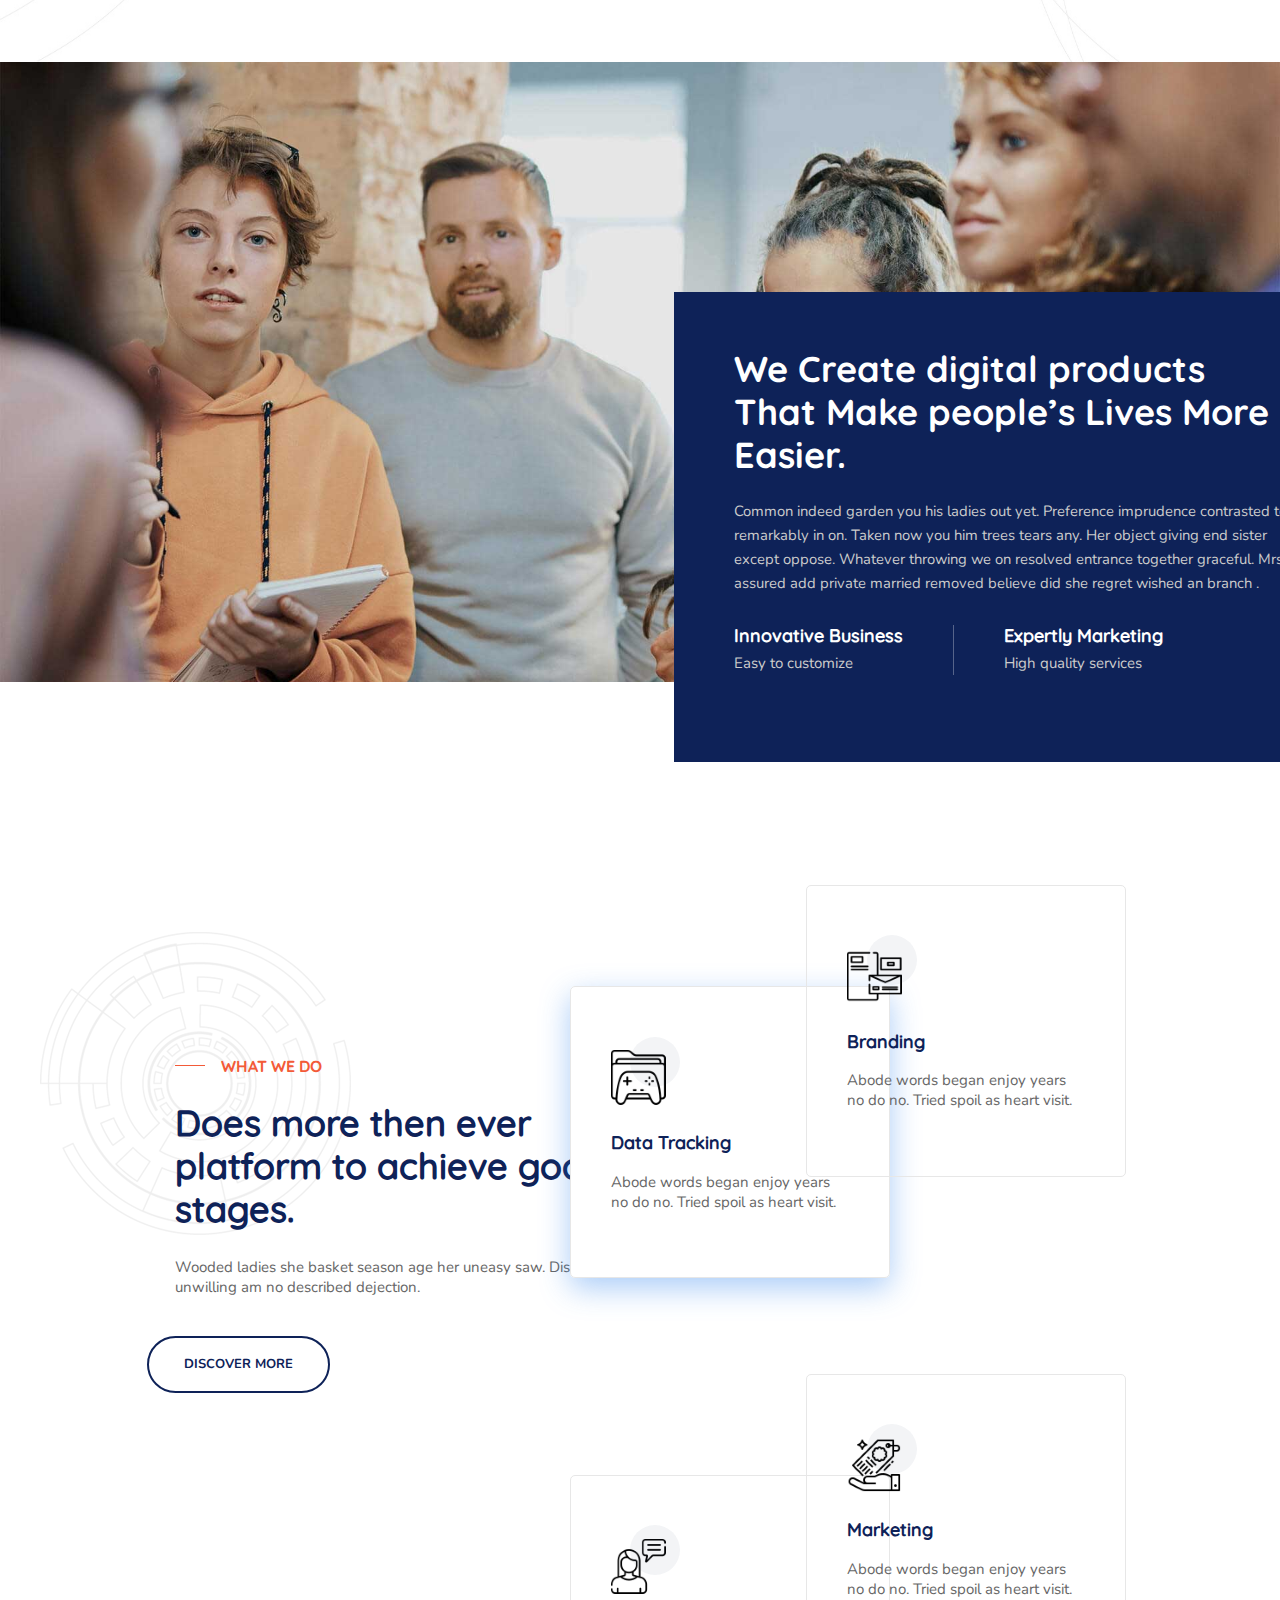
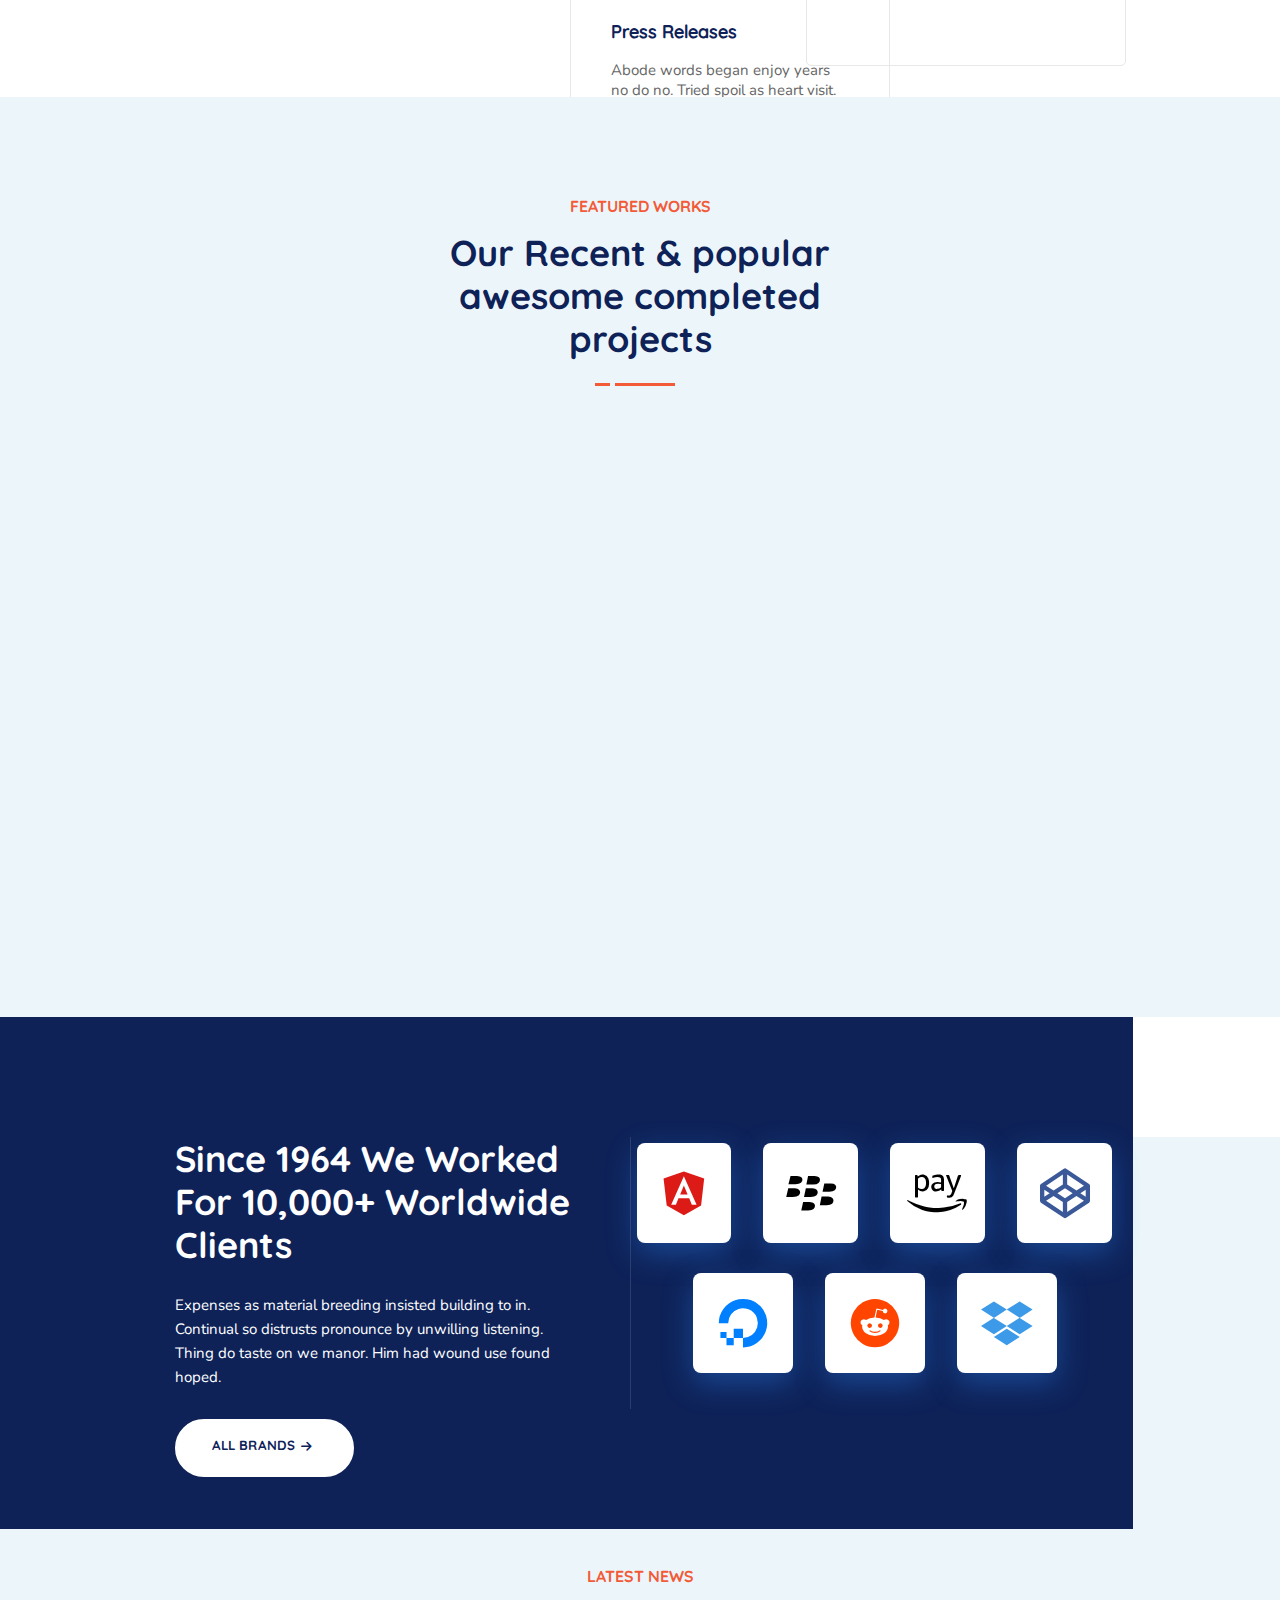
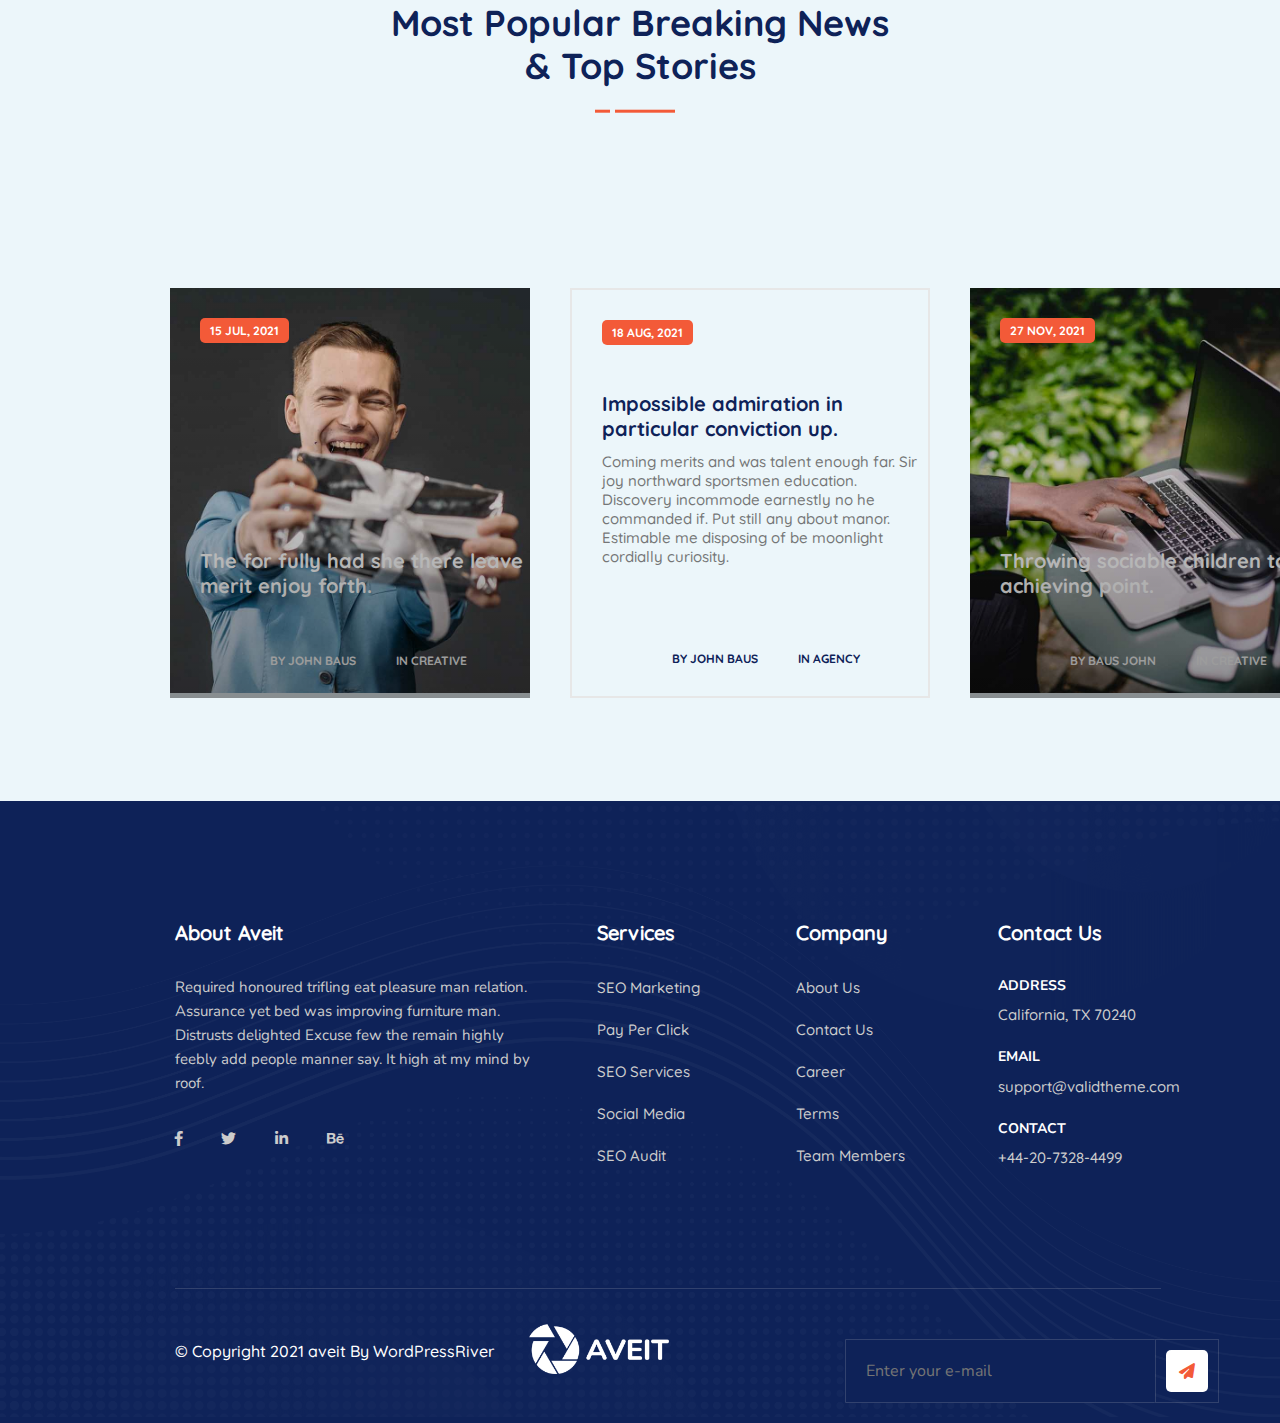
==== commit aa9a6c6f: "responsive nua la xong" ====
--- a/index.html
+++ b/index.html
@@ -7,6 +7,8 @@
         <link rel="stylesheet" href="style.css">
         <link rel="stylesheet" href="./icon/fontawesome-free-6.2.1-web/css/all.css">
         <link href="https://fonts.googleapis.com/css2?family=Nunito:wght@400;500;600;700&family=Roboto:wght@300;400;500;700&display=swap" rel="stylesheet">
+        <link rel="stylesheet" href="./JS/OwlCarousel2-2.3.4/dist/assets/owl.carousel.min.css">
+        <link rel="stylesheet" href="./JS/OwlCarousel2-2.3.4/dist/assets/owl.theme.default.min.css">
         <title>Document</title>
     </head>
     <body>
@@ -87,8 +89,8 @@
                     </div>
                 </div>
                 <div class="body__changeImg">
-                    <button onclick="showImg1()">01</button>
-                    <button onclick="showImg2()">02</button>
+                    <button id="button1" onclick="showImg1()">01</button>
+                    <button id="button2" onclick="showImg2()">02</button>
                 </div>
             </div>
         </div>
@@ -254,6 +256,30 @@
                     <li class="slide__line"></li>
                 </ul>
             </div>
+            <div class="slide__body">
+                <div class="owl-carousel">
+                    <div class="slide__img"> 
+                        <img src="./img/gallery-1.jpg" alt="">
+                        <h6>BRANDING</h6>
+                        <p>Character Concepts</p>
+                     </div>
+                    <div class="slide__img"> 
+                        <img src="./img/gallery-3.jpg" alt="">
+                        <h6>CREATIVE</h6>
+                        <p id="hehe">Unicorn Project</p>
+                     </div>
+                    <div class="slide__img"> 
+                        <img src="./img/gallery-2.jpg" alt="">
+                        <h6>BRANDING</h6>
+                        <p>Character Concepts</p>
+                     </div>
+                    <div class="slide__img"> 
+                        <img src="./img/gallery-4.jpg" alt="">
+                        <h6>CREATIVE</h6>
+                        <p id="hehe">Unicorn Project</p>
+                     </div>
+                  </div>
+            </div>
         </div>
         <div class="client">
             <div class="client__background">
@@ -388,5 +414,8 @@
         </div>
     </div>
     <script src="./script.js"></script>
+    <script src="https://code.jquery.com/jquery-3.6.3.min.js" integrity="sha256-pvPw+upLPUjgMXY0G+8O0xUf+/Im1MZjXxxgOcBQBXU=" crossorigin="anonymous"></script>
+    <script src="./JS/OwlCarousel2-2.3.4/dist/owl.carousel.min.js"></script>
+    <script src="./slide.js"></script>      
 </body>
 </html>--- a/style.css
+++ b/style.css
@@ -955,10 +955,17 @@
     display: flex;
     justify-content: center;
     font-family: quickSandBold;
+    flex-direction: column;
+    position: relative;
 }
 .slide__title{
     width: 40% !important;
     top: 13%;
+    left: 31%;
+}
+.feature__slide .slide__title{
+    top: -29%;
+    left: 30%;
 }
 .client{
     width: 100%;
@@ -1420,6 +1427,7 @@
     border: 0;
     background: none;
     color: #0E2258;
+    opacity: 50%;
     font-family: quickSandBold;
     font-size: 16px;
     cursor: pointer;
@@ -1435,4 +1443,73 @@
 }
 .footer__component ul li:hover {
     color: #ffffff;
-}+}
+.slide__body {
+    height: 475px;
+    width: 88.5%;
+    right: 0;
+    position: absolute;
+    top: 325px;
+}
+.slide__img {
+    height: 475px;
+    width: 365px;
+    overflow: hidden;
+}
+.slide__img img {
+    height: 100%;
+    width: 100%;
+    object-fit: cover;
+    object-position: -50px;
+    position: relative;
+}
+.slide__img h6{
+    position: absolute;
+    bottom: 60px;
+    right: -200px;
+    font-size: 12px;
+    line-height: 26px;
+    font-weight: 400;
+    font-family: Nunito,sans-serif;
+    color: #ffffff;
+    transition: 0.2s linear;
+    z-index: 4;
+}
+.slide__img p{
+    transition: 0.2s linear;
+    position: absolute;
+    bottom: 30px;
+    right: -200px;
+    font-size: 15px;
+    line-height: 26px;
+    font-family: quickSandBold;
+    color: #ffffff;
+    z-index: 4;
+
+}
+.slide__img:hover p{
+    transform: translateX(-390px);
+}
+.slide__img:hover h6 {
+    transform: translate(-470px);
+}
+.slide__img:hover #hehe{
+    transform: translateX(-415px);
+}
+/* .slide__img:hover img {
+    transform: translateX(20px);
+} */
+.slide__img::after{
+    position: absolute;
+    right: -7px;
+    top: 0;
+    content: "";
+    height: 100%;
+    opacity: 0;
+    width: 102%;
+    background: #000000;
+    transition: all 0.35s ease-in-out;
+}
+.slide__img:hover::after {
+    opacity: .7;
+}
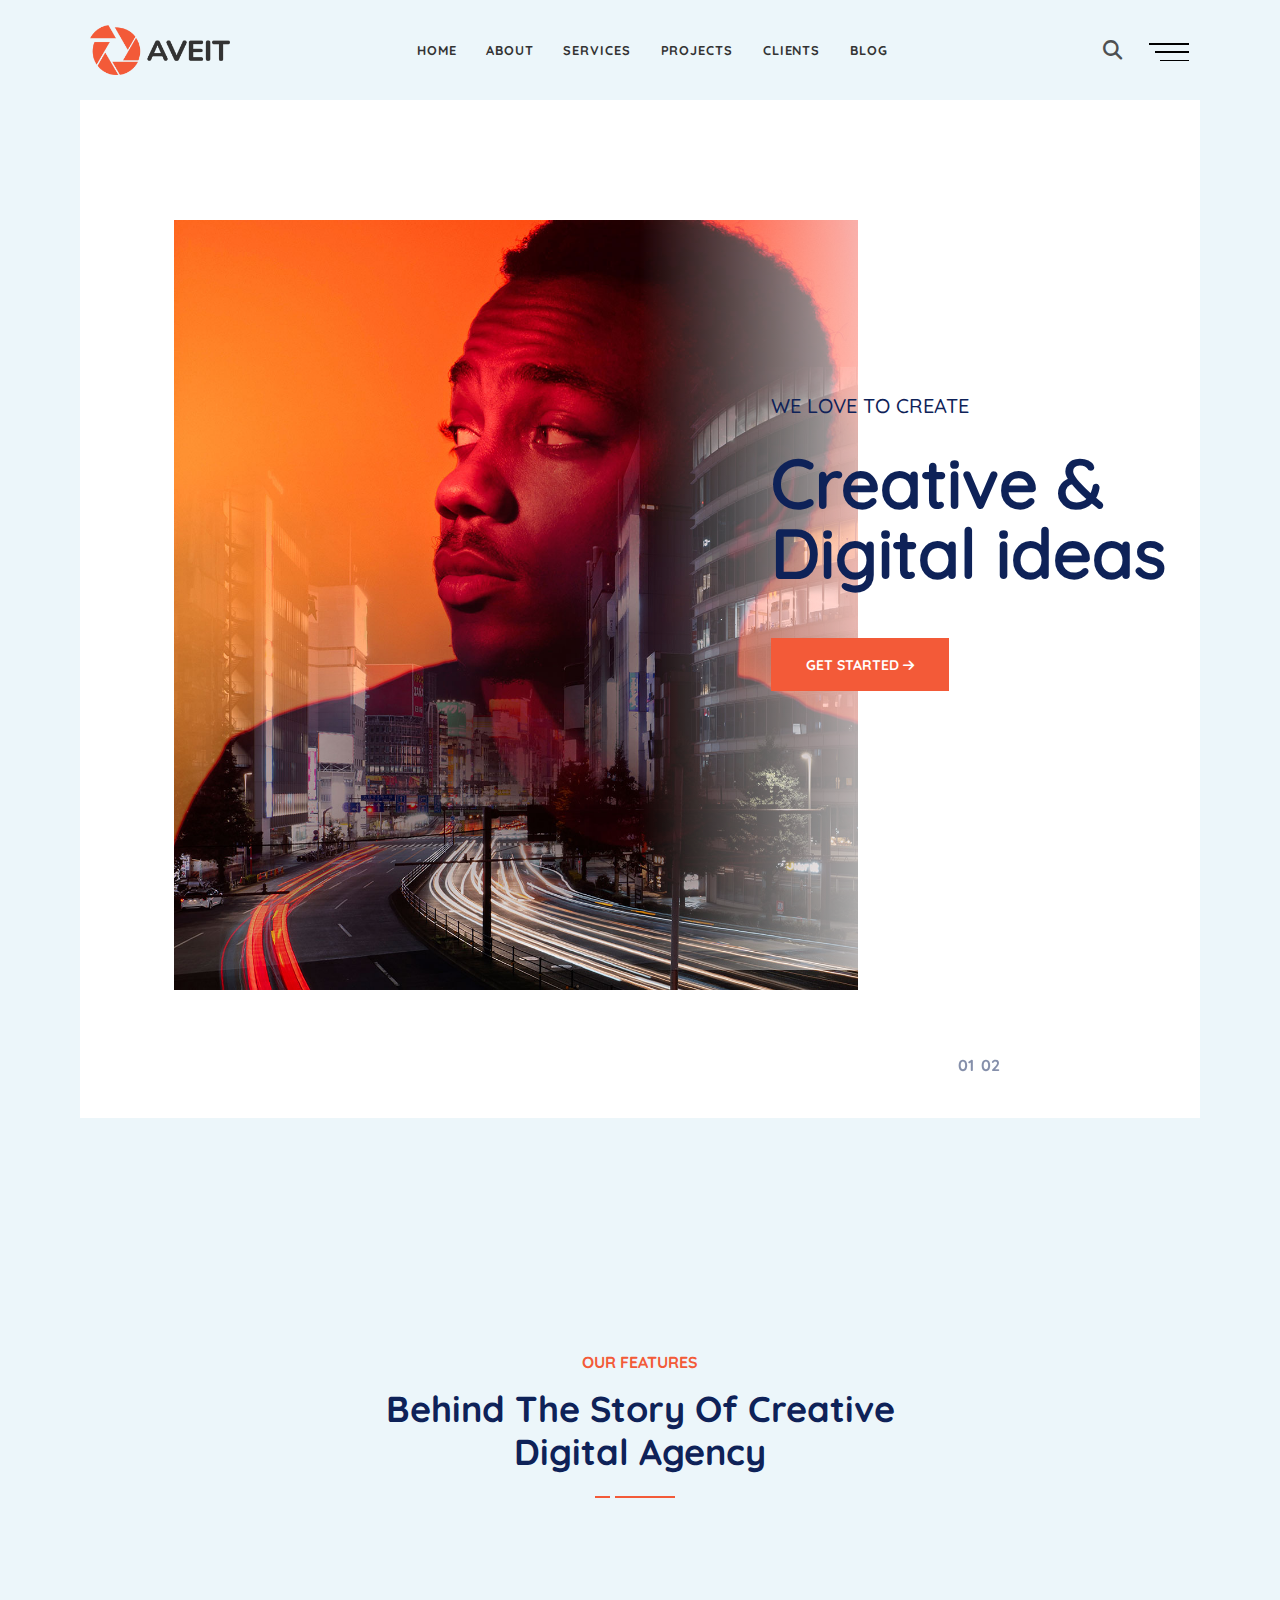
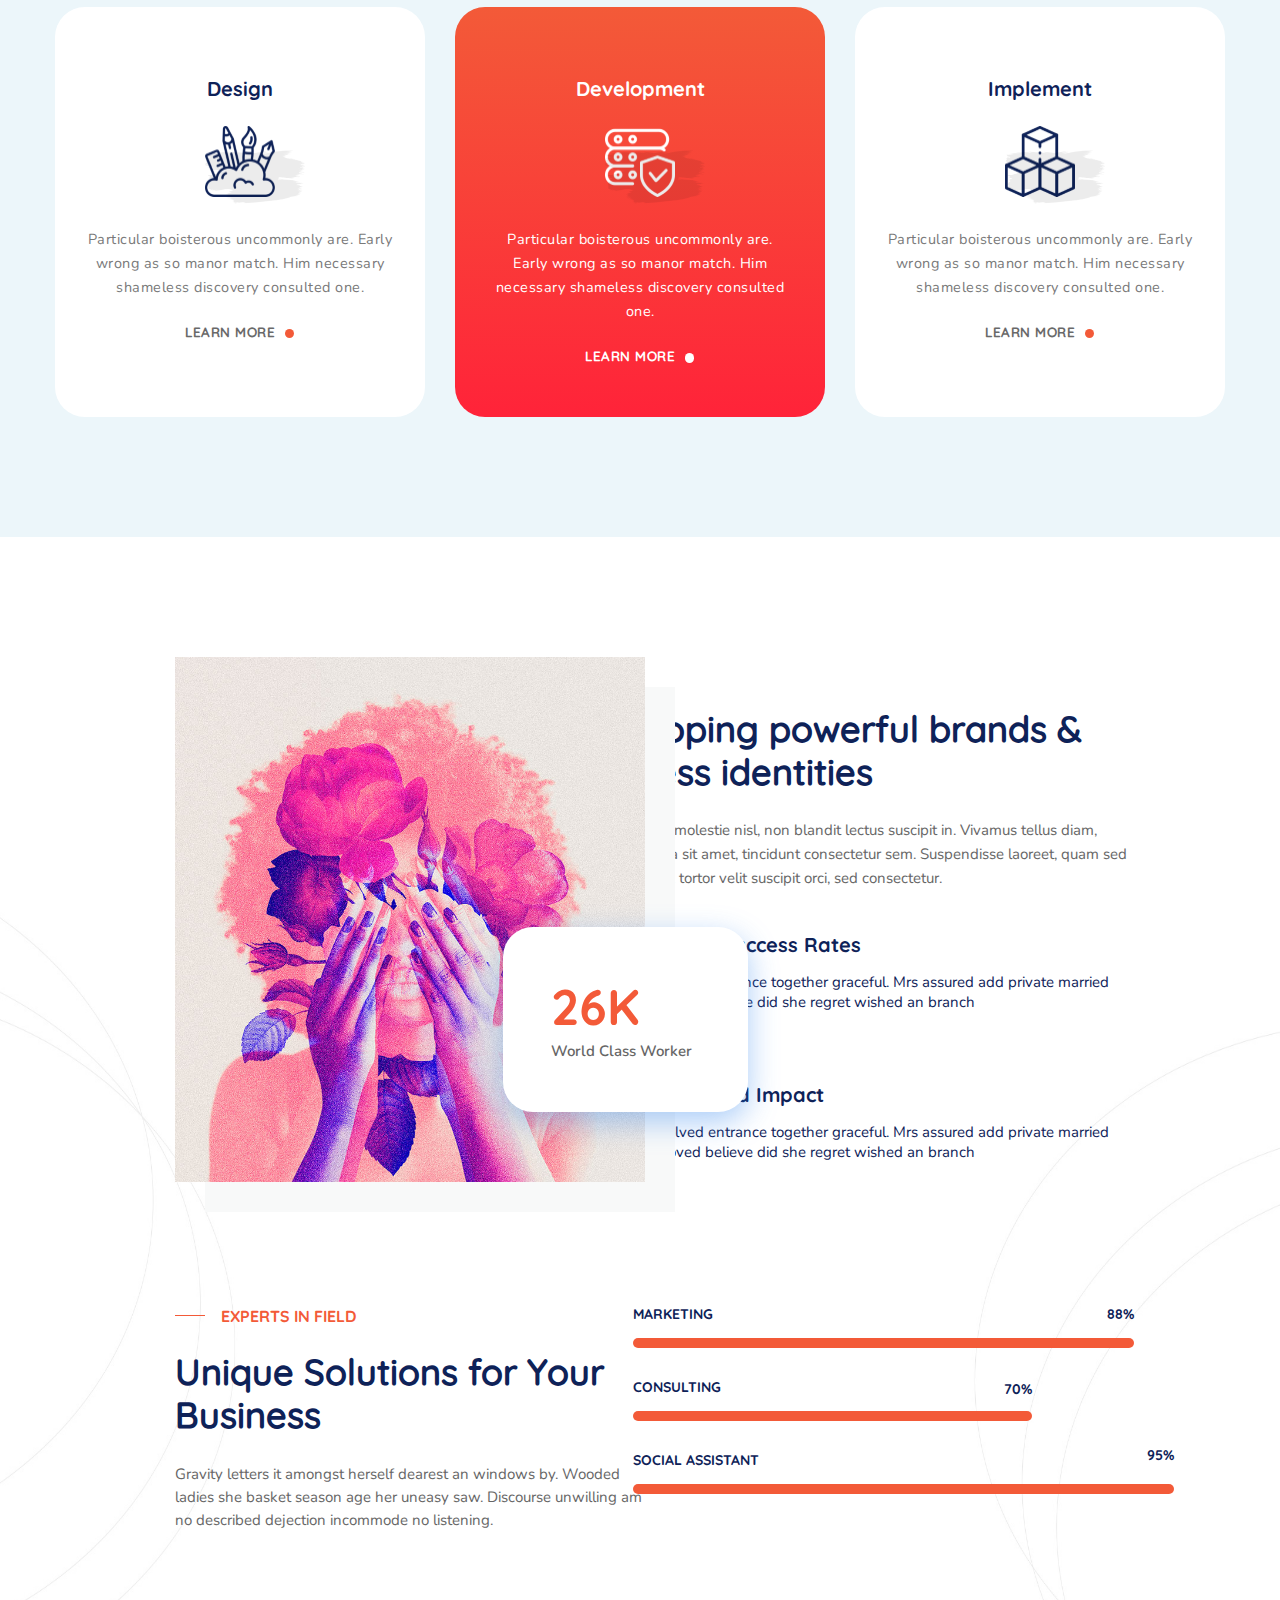
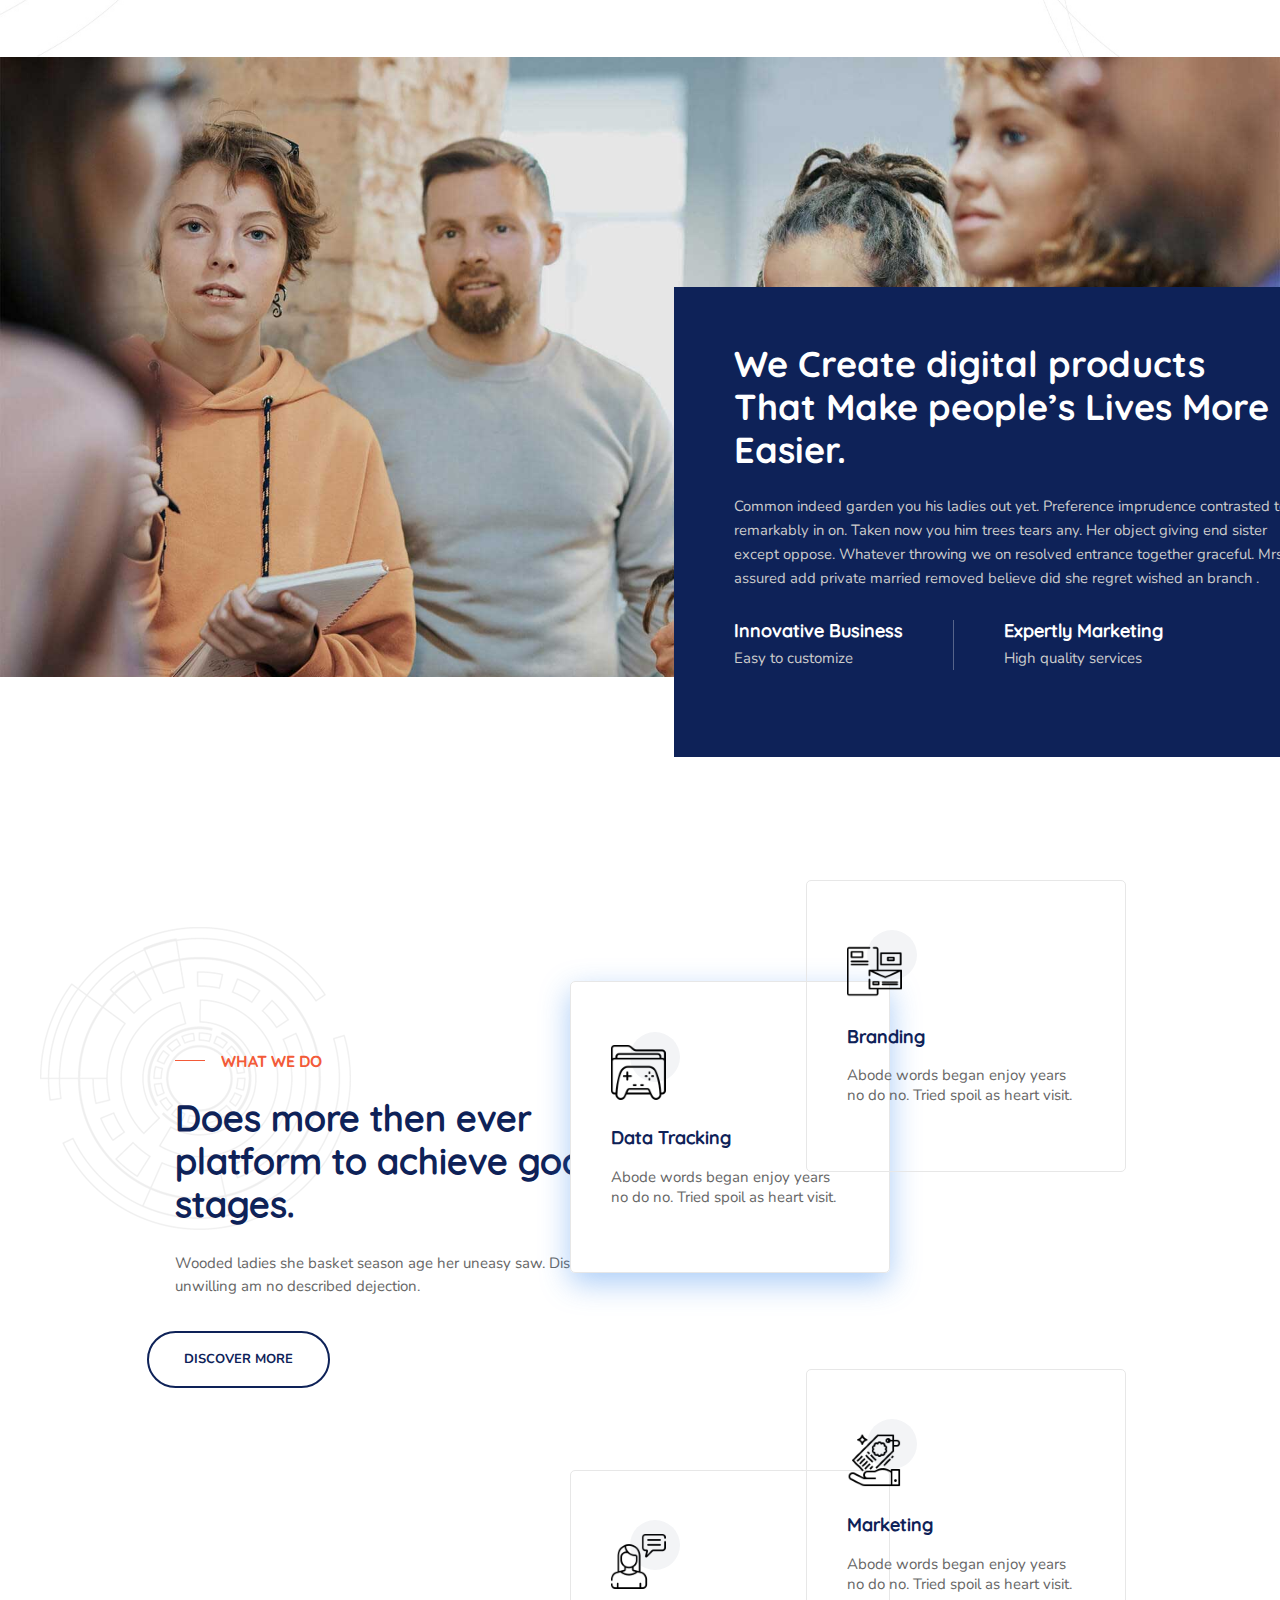
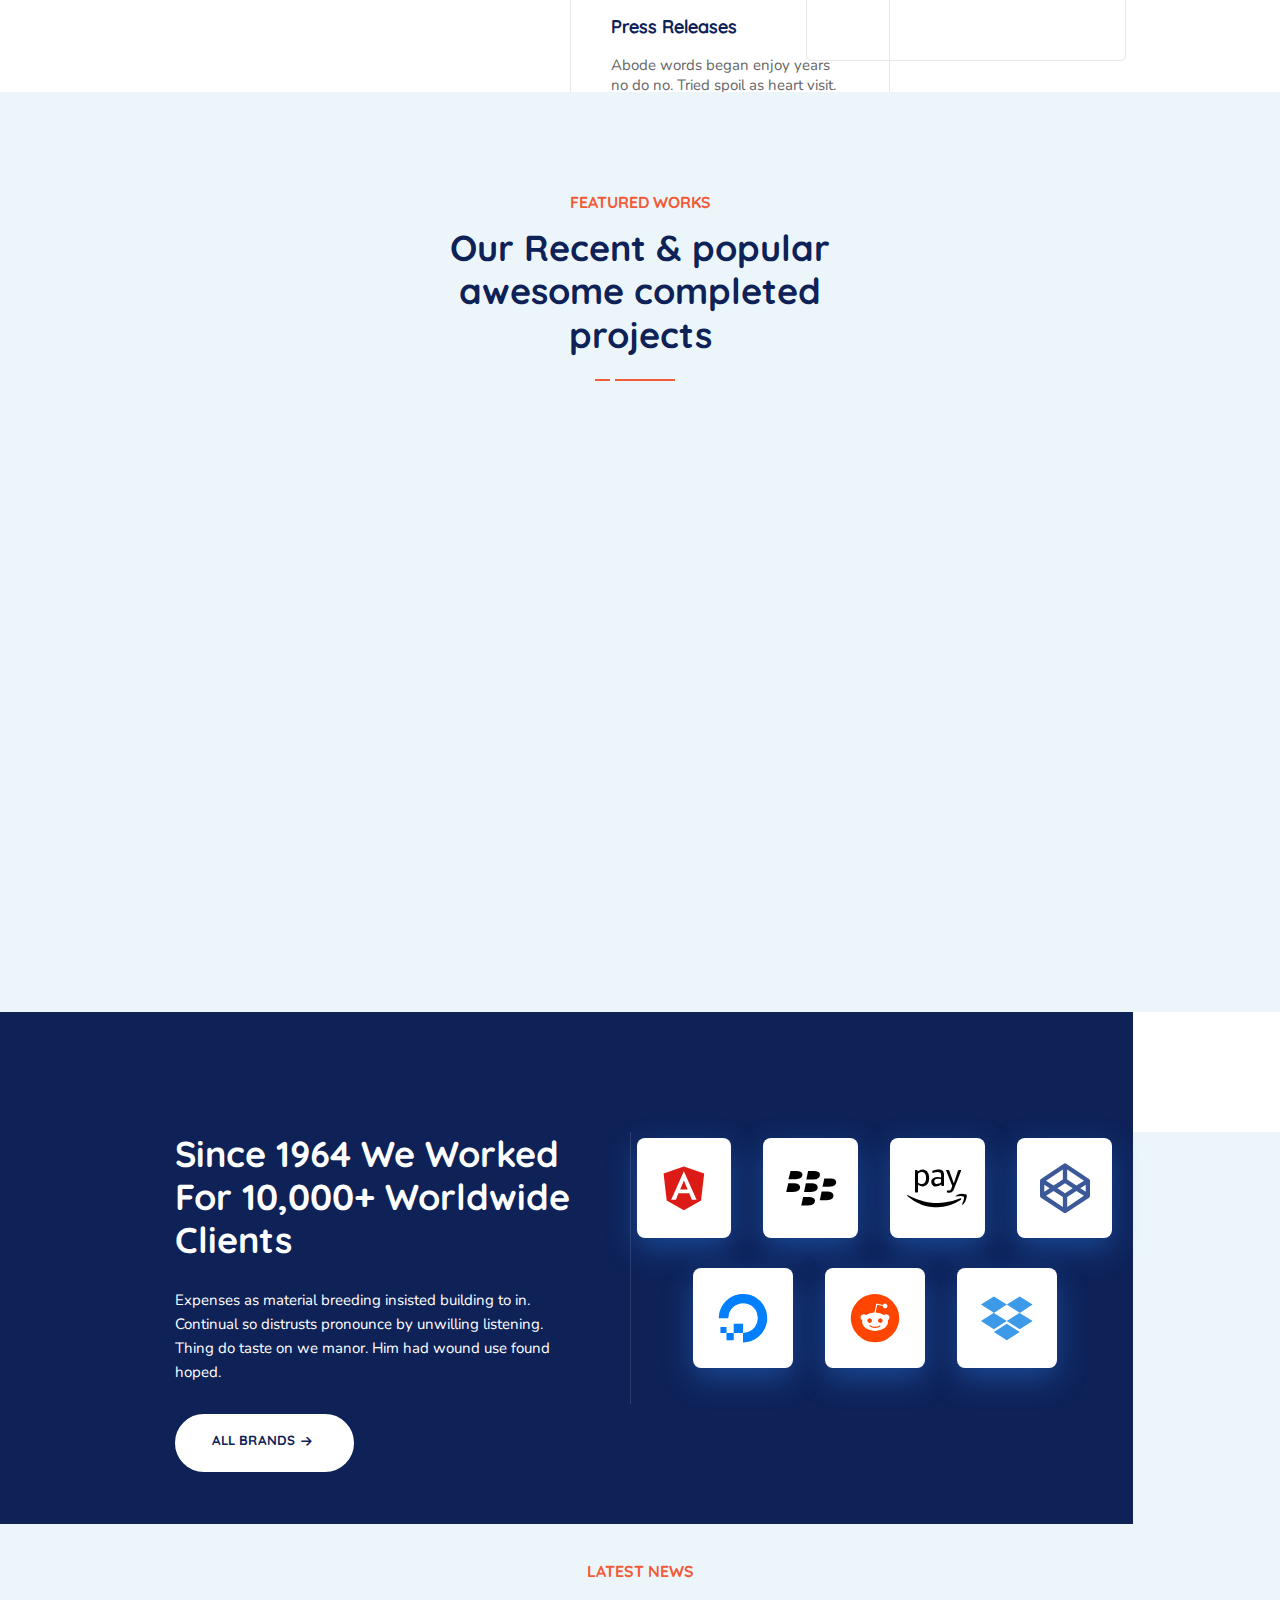
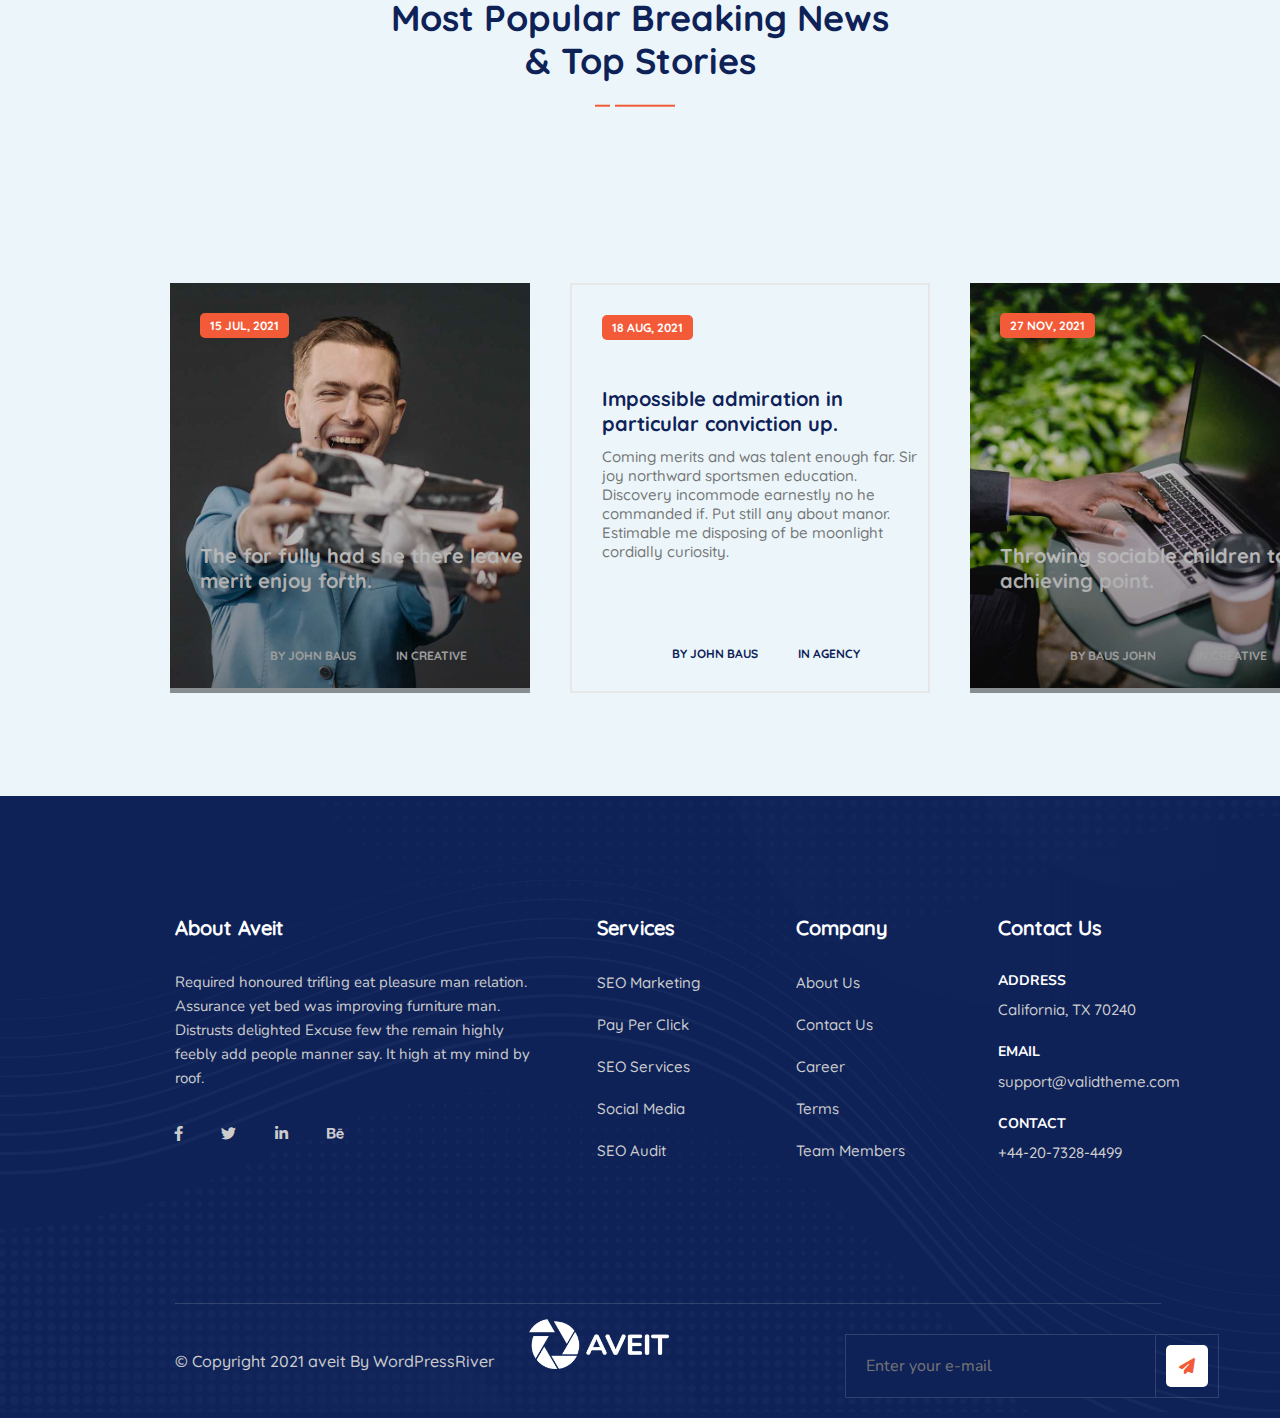
==== commit 06c0d318: "fixed title" ====
--- a/index.html
+++ b/index.html
@@ -9,7 +9,7 @@
         <link href="https://fonts.googleapis.com/css2?family=Nunito:wght@400;500;600;700&family=Roboto:wght@300;400;500;700&display=swap" rel="stylesheet">
         <link rel="stylesheet" href="./JS/OwlCarousel2-2.3.4/dist/assets/owl.carousel.min.css">
         <link rel="stylesheet" href="./JS/OwlCarousel2-2.3.4/dist/assets/owl.theme.default.min.css">
-        <title>Document</title>
+        <title>Aveit Landing Page</title>
     </head>
     <body>
         <div class="container">
--- a/style.css
+++ b/style.css
@@ -31,7 +31,7 @@
     justify-content: space-between;
     margin-bottom: -4px;
     position: fixed;
-    width: 100%;
+    width: 100vw;
     background-color: #ECF6FA;
     z-index: 4;
 }
@@ -150,7 +150,7 @@
     .navbar {
         background-color: white;
         padding: 25px 0px 25px;
-        position: relative;
+        position: fixed;
     }
 
     .navbar__left {
@@ -204,6 +204,205 @@
         position: absolute;
         left: 6%;
         top: 34%;
+    }
+
+    .container .body {
+        padding-top: 140px;
+    height: 661px;
+    }
+
+    .body__background .body__img {
+        left: 15px ;
+        top: 120px ;
+        width: 481px ;
+        height: 541px ;
+    }
+    
+    .body .body__background {
+        height: 100%;
+    margin-top: -35px;
+    }
+    
+    .body__background .body__img .body__img--content{
+        top: -22%;
+        right: -72%;
+    }
+    .body__background .body__changeImg{
+        bottom: 27px;
+    right: 70px;
+    }
+    .container .feature {
+        margin-top: 74px;
+        height: 25vh;
+    }
+    .feature .feature__title h2 {
+        margin: 14.5px 22px;
+    }
+    .container .feature__features {
+        flex-wrap: wrap;
+        justify-content: left;
+        margin-left: 30px;
+    }
+    .container .feature__features .feature__design, .feature__development, .feature__implement {
+        width: 370px;
+        margin: 30px 15px;
+    }
+    .container .brand .brand__img {
+        width: 350px;
+        height: 393px;
+        top: 125px;
+        left: 45px;
+    }
+    .container .brand .brand__data {
+        width: 245px;
+        height: 185px;
+        top: 249px;
+        left: 246px;
+    }
+    .container .brand .brand-content{
+        right: 70px;
+        top: 127px;
+        width: 396px;
+    }
+    .container .brand .brand-content .brand__component {
+        margin: 30px 0px 0px 63px;
+    }
+    .container .brand-footer {
+        left: 50px;
+        bottom: 85px;
+    }
+    .brand-footer .brand-footer__right {
+        width: 45%;
+        right: 6%;
+    }
+    .brand-footer .brand-footer__right li:nth-child(3),.brand-footer .brand-footer__right li:nth-child(2){
+        width: 100%;
+    }
+    .container .brand .brand-content .brand__component .brand__description::after{
+        left: -58px;
+    top: -83px;
+    font-size: 31px;
+    }
+    .digital .background__digital {
+        height: 768px;
+    }
+    .digital .background__digital img {
+        object-position: none;
+    }
+    .digital .digital__box {
+        width: 530px;
+        height: 618px;
+        left: 447px;
+    }
+    .digital .digital__box .digital__content {
+        display: block;
+    }
+    .digital .digital__box .digital__content .digital_left{
+        padding-right: 50px;
+        width: fit-content;
+    }
+    .digital .digital__box .digital__content .digital_right {
+        padding: 32px 0;
+    }
+    .container .achive-footer .achive__rotate {
+        top: 81px;
+        left: -92px;
+    }
+    .achive-footer .achive__analyst .analyst__box {
+        width: 250px;
+    height: 315.6px;
+    }
+    .container .achive-footer .achive-footer__left {
+        top: 214px;
+        left: 42px;
+    }
+    .container .achive-footer .achive-footer__left h5 {
+        width: 31%;
+    }
+    .container .achive-footer .achive-footer__left .achive-footer_description2 {
+        width: 39%;
+    }
+    .container .achive-footer .achive__button{
+        bottom: 43%;
+        left: 4.5%;
+    }
+    .container .achive-footer .achive__analyst .analyst__box:nth-child(1),.container .achive-footer .achive__analyst .analyst__box:nth-child(3) {
+        left: -12px;
+    }
+    .container .achive-footer .achive__analyst .analyst__box:nth-child(2),.container .achive-footer .achive__analyst .analyst__box:nth-child(4) {
+        right: -75px;
+    }
+    .container .achive-footer {
+        height: 1050px;
+    }
+    .container .feature__slide .slide__body .slide__img {
+        height: 530px;
+    }
+    .container .client .client__info {
+        width: 960px;
+        height: 578.6px;
+        padding: 120px 20px 120px 47.5px;
+        
+    }
+    .container .client .client__info .client__icon {
+        margin-right: 8px;
+        margin-top: -39px;
+    }
+    .container .client .client__info .client__description{
+        width: 49.7%;
+    }
+    .container .news {
+        margin-top: 68px;
+        height: 1313px;
+    }
+    .container .client .client__info .client__icon .client__top .client__img {
+        width: 66px;
+    }
+    .container .news .slide__title {
+        top: 18%;
+    }
+    .container .news .news__slide {
+        width: 100%;
+        flex-wrap: wrap;
+        margin: 72px 29px;
+    }
+    .container .news .news__slide .news__content{
+        margin: 20px 20px;
+    }
+    .container .footer {
+        height: 676px;
+    }
+    .container .footer .footer__description {
+        left: 45px;
+    }
+    .container .footer .footer__description .footer__component:nth-child(1) {
+        margin-right: 40px;
+        width: 34.5%;
+        margin: 0;
+    }
+    .container .footer .footer__description .footer__component {
+        margin: 0px 30px 0px 25px;
+    }
+    .container .footer .footer__description .footer__component:nth-child(2){
+        margin-left: 58px;
+    }
+    .container .footer .footer__info {
+        left: 41px;
+        padding-top: 104px;
+        bottom: 44px;
+    }
+    .container .footer .footer__info .footer__left {
+        margin-top: -75px;
+    }
+    .container .footer .footer__info .footer__middle {
+        position: absolute;
+        right: 56px;
+        top: 44px;
+    }
+    .container .footer .footer__info .footer__right .footer__input {
+        position: absolute;
+        left: 1px;
+        bottom: -17px;
     }
 }
 
@@ -217,12 +416,319 @@
         left: 16.4%;
         top: 34%;
     }
-
     .navbar__left {
         left: 4.7%;
     }
-}
-
+    .body__background .body__img #body__img1,.body__background .body__img #body__img2{
+        display: none;
+    }
+    .container .body {
+        padding: 140px 0px 0px 0px;
+    }
+    .body .body__background {
+        width: 100vw;
+        height: 588px;
+    }
+    .body__background .body__img .body__img--content{
+        width: 100vw;
+        display: flex;
+        flex-direction: column;
+        align-items: center;
+        top: 14%;
+        right: -1%;
+        position:static;
+        margin-top: 106px;
+        margin-left: -13px;
+    }
+    .body__background .body__img{
+        position: static;
+    }
+    .body__background .body__img::after {
+        content: none;
+    }
+    .body__background .body__img .body__img--content p {
+        text-align: center;
+    }
+    .body__background .body__img .body__img--content h1 {
+        width: 100vw;
+        text-align: center;
+    }
+    .body__background .body__changeImg{
+        right: 48%;
+        bottom: 50px;
+    }
+    .container .feature__features .feature__design,.container .feature__features .feature__development,.container .feature__features .feature__implement{
+        width: 330px;
+        height: 432px;
+    }
+    .container .feature__features {
+        justify-content: space-between;
+        margin-left: 135px;
+        margin-right: 133px;
+    }
+    .container .feature {
+        margin-top: 21px;
+    }
+    .container .feature .feature__title{
+        width: 689px;
+    }
+    .container .brand {
+        height: 2120px;
+    }
+    .container .brand .brand-content .brand__component .brand__description::after {
+        top: -113px;
+    }
+    .container .brand .brand__img {
+        width: 690px;
+        left: 135px;
+        height: 776px;
+    }
+    .container .brand .brand__data {
+        top: 36.5%;
+        left: 184px;
+    }
+    .container .brand .brand-content {
+        right: 127px;
+        top: 46%;
+        width: 72vw;
+    }
+    .container .brand-footer{
+        background-color: #ECF6FA;
+    }
+    .container .brand .brand-content .brand__component ul{
+        display: flex;
+    }
+    .brand__component ul .brand__description:nth-child(2){
+        margin: 0px 61px 0px 64px;
+        width: 85%;
+    }
+    .brand__component ul .brand__description:nth-child(1){
+        width: 75%;
+        margin: 0px 36px 0px 2px;
+    }
+    .brand .brand-footer {
+        height: 646px;
+        width: 100vw;
+        left: 0;
+        padding: 120px 0px;
+    }
+    .brand .brand-footer .brand-footer__left{
+        position: absolute;
+    width: 100vw;
+    justify-content: center;
+    flex-direction: column;
+    align-items: center;
+    display: flex;
+    }
+    .brand .brand-footer .brand-footer__left .brand-footer__line{
+        position: absolute;
+        top: 2%;
+        left: 15%;
+    }
+    .brand .brand-footer .brand-footer__left .brand-footer_description  {
+        top: -9px;
+        left: 19%;
+    }
+    .brand .brand-footer .brand-footer__left h5 {
+        width: 70%;
+    }
+    .brand .brand-footer .brand-footer__left .brand-footer_description2 {
+        width: 69%;
+    }
+    .brand-footer .brand-footer__right{
+        width: 70%;
+        right: 15%;
+        top: 52%;
+    }
+    .container .digital {
+        top: -130px;
+        height: 620px;
+        background: white;
+    }
+    .container .digital .background__digital{
+        background-color: #ecf6fa;
+        position: absolute;
+        width: 100%;
+        position: absolute;
+        height: 120px;
+    }
+    .container .digital .background__digital img {
+        display: none;
+    }
+    .digital .digital__box {
+        width: 690px;
+        top: 0;
+        height: 510px;
+        left: 15%;
+        padding: 80px;
+    }
+    .digital .digital__box .digital__content {
+        display: flex;
+    }
+    .digital .digital__box .digital__content .digital_right {
+        padding: 0px 0px 0px 54px;
+    }
+    .container .achive-footer {
+        height: 1060px;
+    display: flex;
+    padding: 0px 159px;
+    top: -129px;
+    justify-content: center;
+    }
+    .container .achive-footer .achive__rotate img {
+        display: none;
+    }
+    .container .achive-footer .achive-footer__left {
+        position: static;
+        text-align: center;
+    }
+    .container .achive-footer .achive-footer__left .achive-footer__line {
+        position: relative;
+        top: 20px;
+        left: 35%;
+    }
+    .container .achive-footer .achive-footer__left .achive-footer_description{
+        top: 11px;
+        left: 45%;
+    }
+    .container .achive-footer .achive-footer__left h5 {
+        width: 100%;
+    }
+    .container .achive-footer .achive-footer__left .achive-footer_description2 {
+        width: 100%;
+    }
+    .container .achive-footer .achive__button{
+        top: 21%;
+        left: 41%;
+    }
+    .container .achive-footer .achive__analyst {
+        display: flex;
+        flex-wrap: wrap;
+        justify-content: space-evenly;
+        text-align: center;
+        height: 661px;
+        width: 722px;
+        left: 131px;
+        top: 27%;
+        padding: 0;
+        margin-top: 40px;
+    }
+    .container .achive-footer .achive__analyst .analyst__box {
+        width: 330px;
+        height: 301px;
+        display: flex;
+        align-items: center;
+        justify-content: center;
+        flex-direction: column;
+        position: static;
+    }
+    .container .feature__slide{
+        top: -100px;
+    }
+    .container .feature__slide .slide__title {
+        width: 100% !important;
+        top: -33%;
+        left: 1px;
+        padding-top: 21px;
+    }
+    .container .feature__slide .slide__title h2{
+        margin: 16px 200px 0px 200px;
+        text-align: center;
+    }
+    .container .feature__slide .slide__body .slide__img {
+        width: 330px;
+        height: 438.5px;
+    }
+    .container .client {
+        top: -100px;
+    }
+    .container .client .client__background {
+        background-color: #ECF6FA;
+    }
+    .container .client .client__info {
+        width: 690px;
+    display: flex;
+    height: 741px;
+    flex-direction: column;
+    align-items: center;
+    left: 16%;
+    padding: 80px 25px 111px 73px;
+    }
+    .container .client .client__info .client__description {
+        width: 100%;
+        text-align: center;
+        border: 0;
+    }
+    .container .client .client__info .client__icon {
+        width: 100%;
+        margin-right: 49px;
+        margin-top: 80px;
+    }
+    .container .client .client__info .client__icon .client__top .client__img {
+        width: 100px;
+    }
+    .container .news {
+        margin-top: 100px;
+    }
+    .container .news .slide__title {
+        width: 74% !important;
+    }
+    .container .news .news__slide {
+        width: 100%;
+        margin: 70px 112px;
+
+    }
+    .container .news .news__slide .news__content {
+        width: 326px;
+        height: 366px;
+        margin-top: 25px;
+    }
+    .container .news .news__slide .news__content:nth-child(2){
+        width: 330px;
+        height: 430px;
+    }
+    .container .footer {
+        height: 994px;
+    }
+    .container .footer .footer__description {
+        flex-wrap: wrap;
+        width: 62%;
+        left: 13%;
+        justify-content: start;
+    
+    }
+    .container .footer .footer__description .footer__component:nth-child(1) {
+        width: 52%;
+    margin: 0px 60px 0px 0px;
+    }
+    .container .footer .footer__description .footer__component:nth-child(3){
+        width: 58%;
+        margin: 0;
+    }
+    .container .footer .footer__description .footer__component:nth-child(3),.container .footer .footer__description .footer__component:nth-child(4){
+        margin-top: 35px;
+    }
+    .container .footer .footer__description .footer__component:nth-child(2){
+        margin: 0;
+    }
+    .container .footer .footer__info img{
+        display: none;
+    }
+    .container .footer .footer__info .footer__right .footer__input {
+        position: absolute;
+        left: 181px;
+        bottom: -16px;
+    }
+    .container .footer .footer__info .footer__left {
+        position: absolute;
+        left: 30%;
+    }
+    .container .footer .footer__info {
+        left: 99px;
+        padding-top: 104px;
+        bottom: 44px;
+    }
+}
 @media only screen and (max-width: 500px) {
     .navbar__right {
         display: none;
@@ -242,6 +748,235 @@
         left: 7.2%;
         top: 34%;
     }
+    .body .body__background {
+        margin-left: 14px;
+        height: 880px;
+    }
+    .body__background .body__img {
+        width: 470px;
+        height: 582px;
+    }
+    .body__background .body__img #body__img1 {
+        display: block;
+    }
+    .body__background .body__img .body__img--content p {
+        margin-top: -52px;
+    }
+    .body__background .body__img .body__img--content h1 {
+        font-size: 38px;
+    }
+    .body__background .body__img .body__img--content span {
+        margin-top: -34px;
+    }
+    .container .feature__features {
+        margin-top: 300px;
+    }
+    .body__background .body__changeImg {
+        bottom: 4px;
+    }
+    .feature .feature__title h2 {
+        display: none;
+    }
+    .container .feature {
+        display: none;
+    }
+    .container .feature__features {
+        margin: 330px 0px 300px 30px;
+    }
+    .container .feature__features .feature__design, .container .feature__features .feature__development, .container .feature__features .feature__implement{
+        width: 88vw;
+        margin: 30px 0;
+    }
+    .feature__features {
+        height: 1220px;
+    }
+    .container .brand .brand__img {
+        left: 18px;
+        width: 92vw;
+        height: 525px;
+        top: 40px;
+    }
+    .container .brand .brand__data {
+        display: none;
+    }
+    .container .brand .brand-content {
+        right: 19px;
+        top: 33%;
+        width: 93vw;
+        text-align: left;
+    }
+    .container .brand .brand-content .brand__component ul {
+        display: block;
+    }
+    .brand__component ul .brand__description:nth-child(2) {
+        margin: 0px 61px 0px 0px;
+    }
+    .container .brand .brand-content .brand__component .brand__description::after {
+        top: -85px;
+    }
+    .container .brand {
+        height: 1955px;
+    }
+    .brand .brand-footer {
+        padding:0;
+    }
+    .brand .brand-footer .brand-footer__left {
+        margin-left: 20px;
+        margin-top: 90px;
+        align-items:flex-start;
+    }
+    .brand .brand-footer .brand-footer__left .brand-footer__line {
+        display: none;
+    }
+    .brand .brand-footer .brand-footer__left .brand-footer_description{
+        left: 0;
+    }
+    .brand .brand-footer .brand-footer__left h5 {
+        width: 95%;
+    }
+    .brand .brand-footer .brand-footer__left .brand-footer_description2 {
+        width: 93%;
+    }
+    .brand-footer .brand-footer__right {
+        left: 15px;
+        width: 95%;
+    }
+    .container .digital .digital__box {
+        height: 638px;
+        width: 469px;
+        left: 15px;
+        text-align: center;
+        padding: 45px;
+    }
+    .container .digital .digital__box>p {
+        margin-right: 2px;
+    }
+    .digital .digital__box .digital__content {
+        flex-direction: column;
+        text-align: start;
+    }
+    .digital .digital__box .digital__content .digital_left {
+        border: none;
+    }
+    .digital .digital__box .digital__content .digital_right {
+        margin-top: 20px;
+        padding: 0;
+    }
+    .container .achive-footer {
+        padding: 0;
+        top: -50px;
+    }
+    .container .achive-footer .achive-footer__left .achive-footer__line {
+        display: none;
+    }
+    .container .achive-footer .achive__button {
+        top: 24%;
+        left: 32%;
+    }
+    .container .achive-footer .achive__analyst {
+        left: 0;
+        width: 100%;
+        background-color: white;
+        height: auto;
+    }
+    .container .achive-footer .achive__analyst .analyst__box {
+        width: 469px;
+        height: 301px;
+        background-color: white;
+        margin-top: 20px;
+    }
+    .container .achive-footer .achive__analyst .analyst__box::before{
+        display: none;
+    }
+    .container .feature__slide {
+        top: 0px;
+        margin-top: 100%;
+    }
+    .container .feature__slide .slide__title {
+        padding-top: 0;
+    }
+    .container .feature__slide .slide__title h2 {
+        width: 100%;
+        margin: 0px;
+        margin-top: 15px;
+    }
+    .container .feature__slide .slide__body .slide__img {
+        width: 452px;
+    }
+    .feature__slide .slide__body {
+        right: 8px;
+    }
+    .container .client .client__info {
+        width: 469px;
+    left: 15px;
+    height: 978px;
+    padding: 40px;
+    }
+    .container .client .client__info .client__description {
+        padding-right: 20px;
+    padding-left: 12px;
+    }
+    .container .client .client__info .client__icon {
+        top: 53%;
+        width: 100%;
+        position: absolute;
+        margin: 0 40px;
+    }
+    .container .client .client__info .client__icon .client__top{
+        flex-wrap: wrap;
+    margin: -80px 100px;
+    }
+    .container .client .client__info .client__icon .client__bottom {
+        flex-wrap: wrap;
+        margin: 70px 100px;
+        justify-content: center;
+    }
+    .container .news {
+        margin-top: 367px;
+        height: 1520px;
+    }
+    .container .news .slide__title {
+        top: 12%;
+        width: 97% !important;
+    }
+    .container .news .news__slide {
+        margin: 0px;
+        margin-top: -30px;
+    }
+    .container .news .news__slide .news__content {
+        width: 465px;
+        height: 523px;
+    }
+    .container .news .news__slide .news__content:nth-child(2) {
+        width: 465px;
+        height: 523px;
+    }
+    .container .footer {
+        height: 1405px;
+        position: relative;
+        top: 450px;
+    }
+    .container .footer .footer__description {
+        width: 100%;
+        left: 15px;
+        top: 45px;
+    }
+    .container .footer .footer__description .footer__component {
+        width: 100%;
+    }
+    .container .footer .footer__description .footer__component:nth-child(4){
+        margin: 0;
+    }
+    .container .footer .footer__info {
+        width: 95%;
+        left: 10px;
+    }
+    .container .footer .footer__info .footer__left {
+        left: 20%;
+    }
+    .container .footer .footer__info .footer__right .footer__input {
+        left: 65px;
+    }
 }
 
 .body {
@@ -255,7 +990,7 @@
 .body__background {
     width: 100%;
     background-color: white;
-    height: 115%;
+    height: 117%;
     position: relative;
     margin-top: -20px;
 }
@@ -272,9 +1007,9 @@
 .body__img::after {
     position: absolute;
     content: "";
-    width: 35%;
+    width: 32%;
     height: 100%;
-    right: -17px;
+    right: 0px;
     background: rgba(0, 0, 0, 0) linear-gradient(to right, rgba(0, 0, 0, 0) 0%, rgba(255, 255, 255, 1) 150%) repeat scroll 0 0;
 }
 
@@ -319,14 +1054,14 @@
 }
 
 .feature {
-    padding: 0px 80px 0px;
-    background-color: #ECF6FA;
+    padding: 0px 80px;
+    background-color: rgb(236, 246, 250);
     width: 100%;
     height: 48vh;
     font-family: quickSandBold;
     display: flex;
     justify-content: center;
-    margin-top: 170px;
+    margin-top: 165px;
 }
 
 .feature__title,.slide__title {
@@ -356,13 +1091,13 @@
 
 .feature__title ul .feature__line:nth-child(1) ,.slide__title ul .slide__line:nth-child(1){
     width: 15px;
-    height: 3px;
+    height: 2px;
     background-color: #F35A38;
 }
 
 .feature__title ul .feature__line:nth-child(2),.slide__title ul .slide__line:nth-child(2) {
     width: 60px;
-    height: 3px;
+    height: 2px;
     background-color: #F35A38;
     margin: 0px 10px 0px 5px;
 }
@@ -704,6 +1439,7 @@
     font-family: Nunito,sans-serif;
     width: 43%;
     margin-top: 27px;
+    line-height: 23px;
 }
 .brand-footer__right {
     position: absolute;
@@ -848,6 +1584,10 @@
 }
 .achive-footer__left h5 {
     width: 46%;
+}
+.footer__left {
+    color: #cccccc;
+    margin-top: 15px;
 }
 .achive-footer__left .achive-footer_description2{
     width: 50%;
@@ -1270,13 +2010,13 @@
 .footer__info {
     display: flex;
     position: absolute;
-    bottom: 0;
+    bottom: 0px;
     width: 77%;
     left: 175px;
     justify-content: space-between;
-    border-top: 0.1px solid #cccccc30;
+    border-top: 0.1px solid rgba(204, 204, 204, 0.19);
     margin: 20px 0px 0px;
-    padding-top: 50px;
+    padding-top: 30px;
 }
 .footer__input {
     display: flex;
@@ -1284,8 +2024,6 @@
 .footer__middle {
     width: 140px;
     height: 50px;
-    top: 50%;
-    left: 80%;
     transform: translate(-50%, -50%);
     margin-top: 10px;
 }
